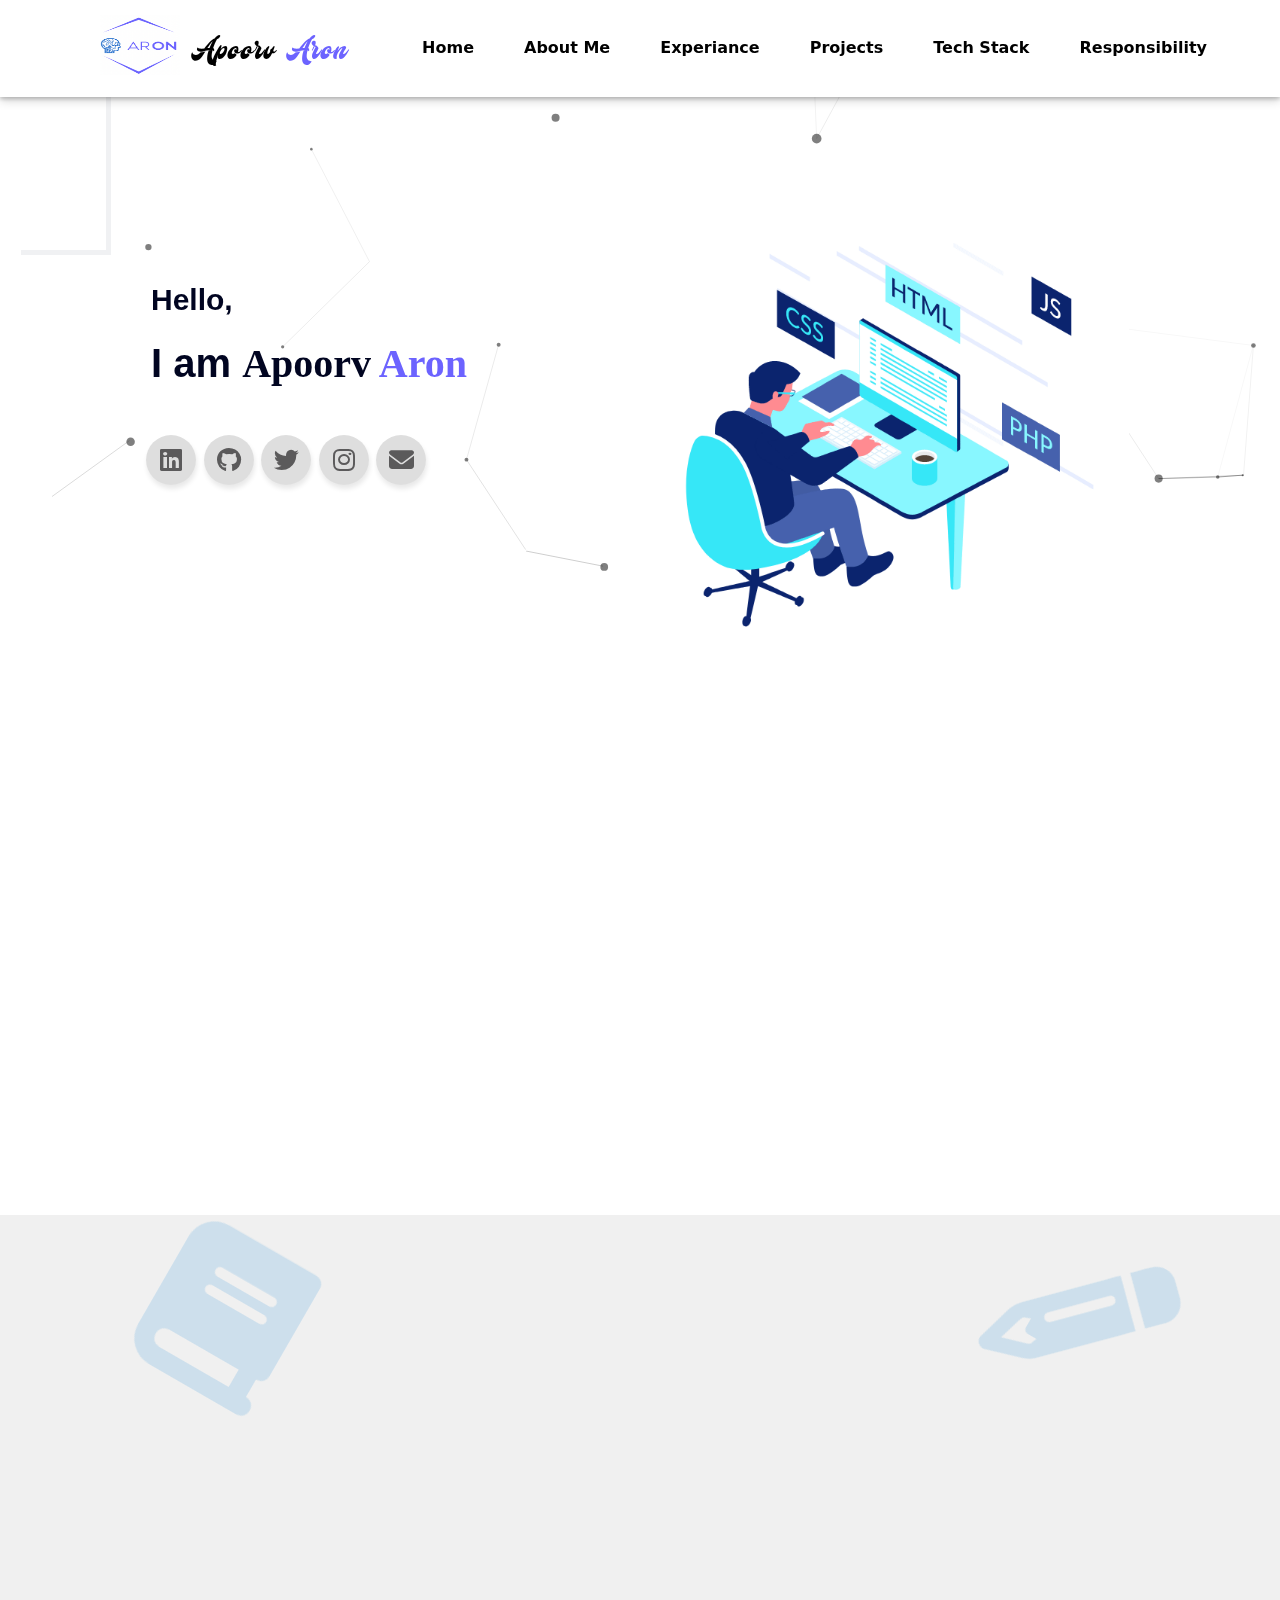
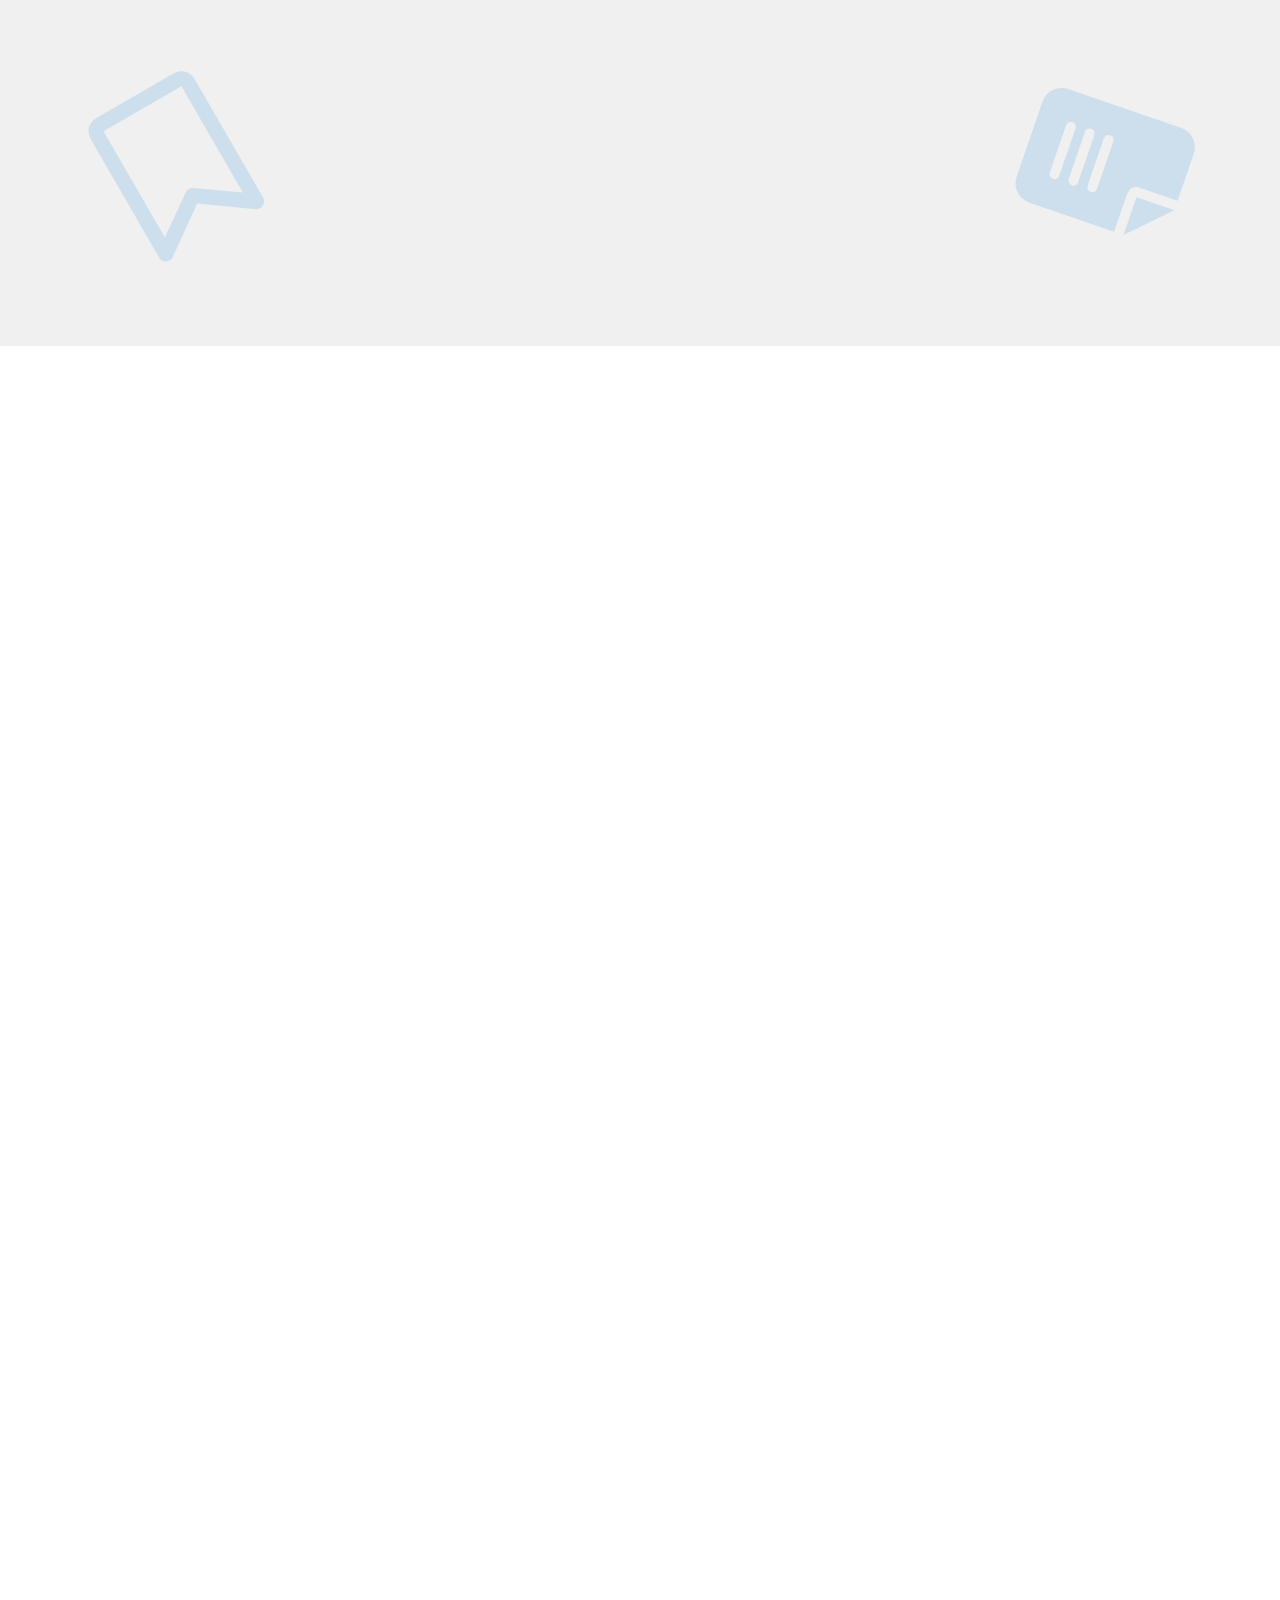
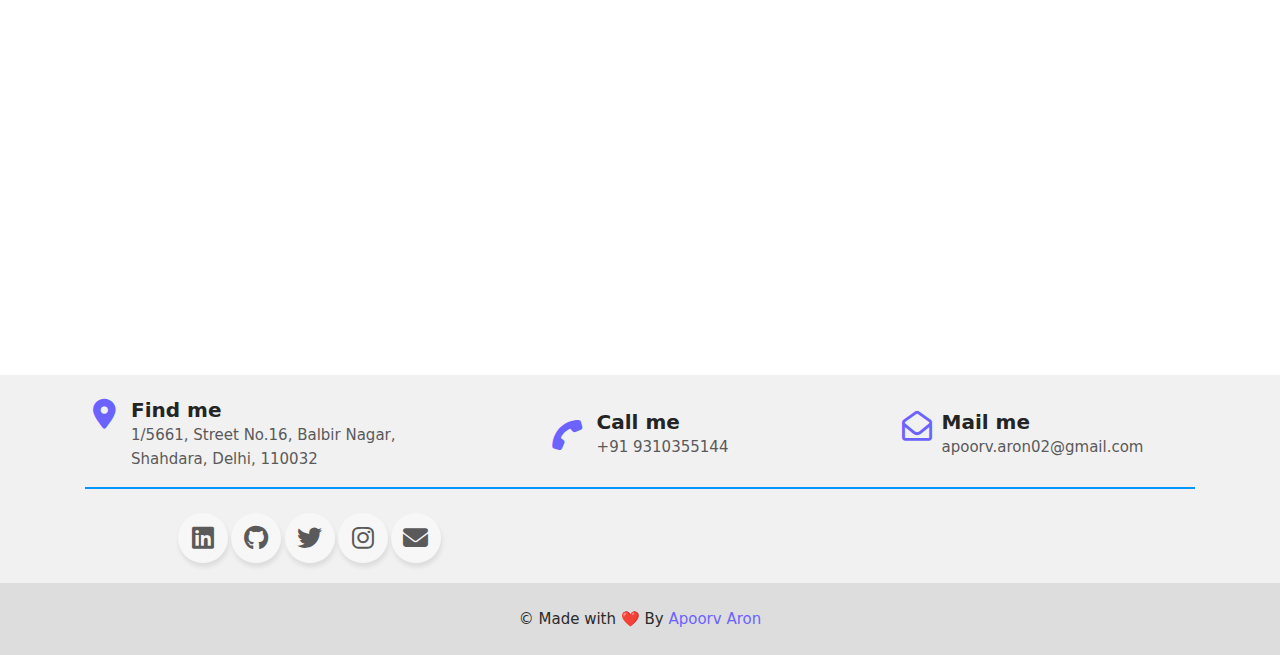
==== me.html @ 5bc320bf "splash screen half done" ====
<!-- //comment -->
<!DOCTYPE html>
<html lang="en">
  <head>
    <meta charset="utf-8" />

    <link
      rel="icon"
      href="./assets/images/icon--logo.png"
      type="image/x-icon"
    />
    <meta name="viewport" content="width=device-width, initial-scale=1" />
    <meta
      name="description"
      content=""
    />

    <!-- Google / Search Engine Tags -->
    <meta itemprop="name" content="" />
    <meta
      itemprop="description"
      content=""
    />
    <meta itemprop="image" content="./assets/images/nav--logo.png" />

    <!-- Facebook Meta Tags -->
    <meta
      property="og:site_name"
      content=""
    />
    <meta property="og:url" content="https://apoorvaron.me/" />
    <meta property="og:type" content="website" />
    <meta
      property="og:title"
      content=""
    />
    <meta
      property="og:description"
      content=""
    />
    <meta property="og:image" content="./assets/images/nav--logo.png" />

    <!-- Twitter Meta Tags -->
    <meta name="twitter:card" content="summary_large_image" />
    <meta
      name="twitter:title"
      content=""
    />
    <meta
      name="twitter:description"
      content=""
    />
    <meta name="twitter:image" content="./assets/images/nav--logo.png" />

    <!-- Bootstrap CDN -->
    <link
      href="https://maxcdn.bootstrapcdn.com/bootstrap/4.0.0/css/bootstrap.min.css"
      rel="stylesheet"
    />
    <link
      href="https://cdnjs.cloudflare.com/ajax/libs/font-awesome/6.1.1/css/all.min.css"
      rel="stylesheet"
    />
    <link href="https://fonts.gstatic.com" rel="preconnect" />

    <!-- CSS Files -->
    <!-- <link href="./assets/css/header.css" rel="stylesheet" /> -->
    <!-- <link href="./assets/css/footer.css" rel="stylesheet" /> -->

    <!-- Google fonts  -->
    <link
      href="https://fonts.googleapis.com/css2?family=Lato:wght@300&family=Poppins:wght@200&display=swap"
      rel="stylesheet"
    />

    <!-- FontAwesome CDN -->
    <script
      src="https://kit.fontawesome.com/d459eda8d9.js"
      crossorigin="anonymous"
    ></script>

    <!-- AJAX CDN -->
    <!-- <script src="https://ajax.googleapis.com/ajax/libs/jquery/3.5.1/jquery.min.js"></script> -->
    <title>Apoorv's Portfolio</title>
    <link
      rel="stylesheet"
      href="https://cdnjs.cloudflare.com/ajax/libs/Swiper/4.0.7/css/swiper.min.css"
    />
    <link
      href="https://cdn.jsdelivr.net/npm/bootstrap@5.1.1/dist/css/bootstrap.min.css"
      rel="stylesheet"
      integrity="sha384-F3w7mX95PdgyTmZZMECAngseQB83DfGTowi0iMjiWaeVhAn4FJkqJByhZMI3AhiU"
      crossorigin="anonymous"
    />
    <link rel="stylesheet" href="./assets/css/newStyle.css" />
    <link rel="stylesheet" href="./assets/css/header.css" />
    <link rel="stylesheet" href="./assets/css/footer.css" />
    <link rel="stylesheet" href="./assets/css/homeTeam.css" />
  </head>

  <body>
    <!-- nav bar -->
    <nav class="navbar navbar-expand-custom navbar-mainbg">
      <div class="d-flex main-logo">
        <a href="./"
          ><img
            class="acm-logo-navbar outstanding-logo"
            src="./assets/images/nav--logo.png"
            height="60px"
            alt="acm-logo"
        /></a>
        <div class="text-and-logo">
          <a
            style="
              font-family: mustardo;
              font-size: 26px;

              color: #000;
              padding: 0;
              margin-bottom: -11px;
              margin-top: 10%;
              font-weight: 300;
              letter-spacing: 1px;
            "
            class="navbar-brand mx-auto text-center"
            href="./"
            >Apoorv &nbsp;<span class="text-sp"> Aron</span></a
          >
          <a href="./"><img class="outstanding-logo" src="" alt="" /></a>
        </div>
      </div>
      <button
        class="navbar-toggler"
        type="button"
        aria-controls="navbarSupportedContent"
        aria-expanded="false"
        aria-label="Toggle navigation"
        style="margin-right: 2rem"
      >
        <i class="fas fa-bars text-black"></i>
      </button>
      <div
        class="collapse navbar-collapse justify-content-center"
        id="navbarSupportedContent"
      >
        <ul class="navbar-nav ml-auto mr-5">
          <li class="nav-item">
            <a class="nav_link active-navbar" id="home" href="./">Home</a>
          </li>
          <li class="nav-item">
            <a class="nav-link" id="blogs" href="#about-me">About Me</a>
          </li>
          <li class="nav-item">
            <a class="nav-link" id="events" href="#experiance">Experiance</a>
          </li>
          <li class="nav-item">
            <a class="nav-link" id="clubs" href="#projects">Projects</a>
          </li>
          <li class="nav-item">
            <a class="nav-link" href="#techStack">Tech Stack</a>
          </li>
          <li class="nav-item">
            <a class="nav-link" href="#responsibility">Responsibility</a>
          </li>
        </ul>
      </div>
    </nav>
    <!-- nav-bar end -->
    <!-- hero Section -->
    <!-- <section class="hero-slider hero-style">
      <div class="swiper-container" id="myCarousel">
        <div class="swiper-wrapper">
          <div class="swiper-slide">
            <div
              class="slide-inner slide-bg-image"
              data-swiper-parallax="0"
              data-background-small="./assets/images/carousel-img-1-mobile.JPG"
              data-background="./assets/images/carousel-img-1.jpeg"
            ></div>
          </div>
          <div class="swiper-slide">
            <div
              class="slide-inner slide-bg-image"
              data-swiper-parallax="0"
              data-background-small="./assets/images/carousel-img-2-mobile.JPG"
              data-background="./assets/images/carousel-img-2.jpeg"
            ></div>
          </div>

          <div class="swiper-button-next"></div>
          <div class="swiper-button-prev"></div>
        </div>
        <div id="typewriter">
          <span
            class="typewriter-box"
            data-wait="200"
            data-content='["GGSIP University USS ACM Student Chapter"]'
          >
          </span>
        </div>

        <div class="swiper-button-next"></div>
        <div class="swiper-button-prev"></div>
      </div>
    </section> -->
    <!-- end of hero slider -->

    <!-- <div class="app-fixed__line app-fixed__line--top"></div> -->
    <!-- Frame-1 -->
    <div id="particles-js" style="position: absolute; width: 100%"></div>
    <section
      class="frame-wrapper frame-wrapper--top ptb-100 ptb-100--top padding--top"
    >
      <div class="two-column-grid__fluid two-column-grid__fluid--top">
        <div class="grid-item grid-item--top">
          <div
            class="normal-grid__column normal-grid__column--top mb-25 mb-25--top"
          >
            <h2 class="fade-up fade-up--top height--2--top">Hello,</h2>
            <!-- <div
              class="line-helper line-helper--top fade-up fade-up--top"
            ></div> -->
          </div>
          <div class="mb-25 mb-25--top">
            <h1 class="fade-up fade-up--top height--1--top">
              <span>I am</span>
              <span style="font-family: mustard">
                Apoorv <span style="color: #6c63ff"> Aron</span></span
              >
            </h1>
          </div>
          <div class="mb-25 mb-25--top">
            <h4 class="fade-up fade-up--top">
              <span
                class="typing-text"
                style="color: #6c63ff; font-weight: bold"
              ></span>
            </h4>

            <!-- social buttons -->
            <!-- <div class="container"> -->

            <div class="footer-content pt-4 pb-2">
              <div class="col-xl-4 col-lg-4 col-md-6 mb-50">
                <div class="social-menu">
                  <ul class="ul--top--social">
                    <li class="li--top--social">
                      <a
                        class="linkedin-footer color--social--top"
                        href="https://linkedin.com/in/apoorv-aron-742882212"
                        target="_blank"
                        ><i class="fab fa-linkedin"></i
                      ></a>
                    </li>
                    <li class="li--top--social">
                      <a
                        class="github-footer color--social--top"
                        href="https://github.com/apoorvaron"
                        target="_blank"
                        ><i class="fab fa-github"></i
                      ></a>
                    </li>
                    <li class="li--top--social">
                      <a
                        class="twitter-footer color--social--top"
                        href="https://twitter.com/AronApoorv"
                        target="_blank"
                        ><i class="fab fa-twitter"></i
                      ></a>
                    </li>
                    <li class="li--top--social">
                      <a
                        class="instagram-footer color--social--top"
                        href="https://www.instagram.com/apoorv_aron/"
                        target="_blank"
                        ><i class="fab fa-instagram"></i
                      ></a>
                    </li>
                    <li class="li--top--social">
                      <a
                        class="mail-footer color--social--top"
                        href="mailto:apoorv.aron02@gmail.com"
                        ><i class="fas fa-envelope"></i
                      ></a>
                    </li>
                  </ul>
                </div>
              </div>
            </div>

            <!-- </div> -->
            <!--  end social buttons -->

            <!-- <p>i am into <span class="typing-text"></span></p> -->
          </div>
          <div class="fade-up fade-up--top">
            <!-- <button class="primary-btn primary-btn--top mr-15 mr-15--top">
              Resume <i class="fa fa-download" aria-hidden="true"></i>
            </button>
            <button class="secondary-btn secondary-btn--top">Secondary</button> -->
            <!-- <center> -->

            <!-- </center> -->
          </div>
          <div
            class="highlighter-container highlighter-container--top fade-up fade-up--top"
          >
            <!-- <h1 class="highlighter">developer</h1> -->
            <div class="box-highlighter box-highlighter--top"></div>
          </div>
        </div>

        <div
          class="grid-item grid-item--top image-container image-container--top fade-up fade-up--top"
        >
          <img
            class="header-image header-image--top"
            src="./assets/images/gifs/gif--top.gif"
            alt="image"
          />
        </div>
      </div>
    </section>

    <!-- begin of about section -->
    <div class="tag d-sm-flex about-us" id="about-me">
      <div class="col-sm-5 align-self-center p-md-5 p-sm-3">
        <div class="image text-center w-75 mx-auto">
          <img
            src="./assets/images/pic.jpg"
            alt=""
            class="w-100"
            style="border-radius: 10px"
          />
        </div>
      </div>
      <div class="col-sm-6 col-9 mx-auto mt-3 pe-sm-5 align-self-center">
        <div class="text">
          <h2 class="mb-4 display-4 fw-bolder text-center text-md-start">
            About <span class="text-head">Me</span>
          </h2>
          <p class="text-secondary about-text">
            This is Apoorv Aron. I am Student at USICT, GGSIPU. I am a Full
            Stack Web Developer at USS ACM,GGSIPU. I Have 14+ months of
            experience as Full Stack Developer. Also, Mentoring 8+ students And
            I have done many projects in this domain Like
            <span style="color: #6c63ff">
              Google forms clone, Link shortener</span
            >
            and also currently working on Certificate generation and Hosted all
            my sites. I m a Postman Student Expert, which is a badge provided by
            Postman.
          </p>
          <div class="py-3 mt-2 d-lg-flex justify-content-sm-center">
            <div class="col mb-2">
              <a
                href="http://shrty.rf.gd/Apoorv_Resume"
                download=""
                target="_blank"
                class="about-button"
                >Resume <i class="fa fa-download" aria-hidden="true"></i
              ></a>
            </div>
            <!-- <div class="col mb-2 center-downloadResume">
              <a href="./about.php" class="about-button button--top"></a>
            </div> -->
            <!-- <div class="col">
              <div class="drop-down about-button">
                <p>ACM Newsletter</p>
                <i class="fas fa-chevron-down arrow"></i>
              </div>
              <div class="dropdown">
                <a href="./assets/newsletter3.pdf" target="_blank" id="adobeXd"
                  >2022
                  <span></span>
                </a>
                <a href="./assets/newsletter2.pdf" target="_blank" id="adobeXd"
                  >2021
                  <span></span>
                </a>
                <a href="./assets/newsletter.pdf" target="_blank" id="sketch"
                  >2020
                  <span></span>
                </a>
              </div>
            </div> -->
          </div>
        </div>
      </div>
    </div>

    <!-- end of about section -->
    <!--***********************blog section***************************************** -->
    <section class="blogs" id="projects">
      <div class="blogs-sticker-holder">
        <span class="fas fa-book sticker"></span>
        <span class="fas fa-pencil-alt sticker"></span>
        <span class="fas fa-file-alt sticker"></span>
        <span class="far fa-bookmark sticker"></span>
      </div>
      <div class="tag">
        <div class="bloghead">
          <h2 class="my-4 display-4 fw-bolder text-center">
            Recent<span class="text-head"> Projects</span>
          </h2>
        </div>
        <div class="b-container" id="threeBlogsRow">
          <div class="b-card-container">
            <div class="b-card">
              <div class="b-infos">
                <p class="b-text text-center" style="font-weight: bold; font-size: large;">Google Forms Clone</p>
                <p class="b-text text-center">
                  <ul>
                    <li>Works same as Google forms and stores user’s data in separate Database.</li>
                    <li>Tech Stack used - HTML, CSS, JavaScript, PHP, MySQL, Bootstrap.
                    </li>
                  </ul>
                </p>
                <span
                  class="b-text"
                  style="
                    display: flex;
                    align-items: center;
                    justify-content: center;
                  "
                  ><a
                    href="http://gforms.epizy.com/"
                    class="b-button"
                    target="_blank"
                    style="
                      text-decoration: none;
                      cursor: pointer;
                      font-size: 14px;
                      padding: 12px;
                      margin-top: 5px;
                    "
                    >Live Website <i class="fas fa-long-arrow-alt-right"></i></a
                ></span>
              </div>
              <img
                src="./assets/images/gform--project.png"
                class="blog-img"
                style="object-fit: cover"
              />
            </div>
          </div>
          <br><br><br><br><br>
          <div class="b-card-container">
            <div class="b-card">
              <div class="b-infos">
                <p class="b-text text-center" style="font-weight: bold; font-size: large;">Link Shortener - Shorty</p>
                <p class="b-text text-center">
                  <ul>
                    <li>Shortens link and customize it according to user’s need.</li>
                    <li>Tech Stack used - HTML, CSS, JavaScript, PHP, MySQL, Bootstrap.</li>
                  </ul>
                </p>
                <span
                  class="b-text"
                  style="
                    display: flex;
                    align-items: center;
                    justify-content: center;
                  "
                  ><a
                    href="http://shrty.rf.gd/"
                    class="b-button"
                    target="_blank"
                    style="
                      text-decoration: none;
                      cursor: pointer;
                      font-size: 14px;
                      padding: 12px;
                      margin-top: 5px;
                    "
                    >Live Website <i class="fas fa-long-arrow-alt-right"></i></a
                ></span>
              </div>
              <img
                src="./assets/images/shrty--project.png"
                class="blog-img"
                style="object-fit: cover"
              />
            </div>
          </div>     
          <br><br><br><br><br>    
          <div class="b-card-container">
            <div class="b-card">
              <div class="b-infos">
                <p class="b-text text-center" style="font-weight: bold; font-size: large;">To Do List</p>
                <p class="b-text text-center">
                  <ul>
                    <li>Website to maintain your events to be done according to our needs.</li>
                    <li>Tech Stack used - HTML, CSS, JavaScript, ReactJS, NodeJS, Bootstrap.</li>
                  </ul>
                </p>
                <span
                  class="b-text"
                  style="
                    display: flex;
                    align-items: center;
                    justify-content: center;
                  "
                  ><a
                    href="https://github.com/apoorvaron/To-Do-List"
                    class="b-button"
                    target="_blank"
                    style="
                      text-decoration: none;
                      cursor: pointer;
                      font-size: 14px;
                      padding: 12px;
                      margin-top: 5px;
                    "
                    >Github Link<i class="fas fa-long-arrow-alt-right"></i></a
                ></span>
              </div>
              <img
                src="./assets/images/todolist--project.png"
                class="blog-img"
                style="object-fit: cover"
              />
            </div>
          </div>


        </div>

<br><br><br><br>
        <div class="py-3 mt-2 d-sm-flex justify-content-sm-center">
          <div class="col-lg-3 col-md-6 col-9 mb-2 mx-auto">
            <a
              target="_blank"
              href="https://github.com/apoorvaron?tab=repositories"
              class="about-button blog-mobile-btn"
              >Repositories</a
            >
          </div>
        </div>
      </div>
    </section>

    <!-- ******************************blog section end***************************************** -->
    <!-- *******************************************our team************* -->
    <section class="tag container-fluid" id="techStack">
      <div class="">
        <h2 class="my-4 display-4 fw-bolder text-center">
          Tech<span class="text-head"> Stack</span>
        </h2>
      </div>
      <div class="row justify-content-center">
        <div class="profile-card col-md-4 col-sm-6">
          <div class="img">
            <img
            style="background-color: white;"
              src="./assets/images/techStack/html.png"
            />
          </div>
          <div class="caption">
            <h3></h3>
            <p class="tech-stack-para">HTML 5</p>
          </div>
        </div>
        <!-- <div class="gap"></div> -->
        <div class="profile-card col-md-4 col-sm-6">
          <div class="img">
            <img
              src="./assets/images/techStack/css.png"
            />
          </div>
          <div class="caption">
            <h3></h3>
            <p class="tech-stack-para">CSS</p>
          </div>
        </div>
        <div class="profile-card col-md-4 col-sm-6">
          <div class="img">
            <img
              src="./assets/images/techStack/js.png"
            />
          </div>
          <div class="caption">
            <h3></h3>
            <p class="tech-stack-para">JavaScript</p>
          </div>
        </div>
        <div class="profile-card col-md-4 col-sm-6">
          <div class="img">
            <img
              src="./assets/images/techStack/bootstrap.png"
            />
          </div>
          <div class="caption">
            <h3></h3>
            <p class="tech-stack-para">Bootstrap</p>
          </div>
        </div>
        <div class="profile-card col-md-4 col-sm-6">
          <div class="img">
            <img
            style="background-color: white;"
              src="./assets/images/techStack/react.png"
            />
          </div>
          <div class="caption">
            <h3></h3>
            <p class="tech-stack-para">React.js</p>
          </div>
        </div>
        <div class="profile-card col-md-4 col-sm-6">
          <div class="img">
            <img
            style="background-color: white;"
              src="./assets/images/techStack/node-js.png"
            />
          </div>
          <div class="caption">
            <h3></h3>
            <p class="tech-stack-para">Node.js</p>
          </div>
        </div>
      </div>

      <div class="row justify-content-center">
        <div class="profile-card col-md-4 col-sm-6">
          <div class="img">
            <img
            style="background-color: white;"
              src="./assets/images/techStack/php.png"
            />
          </div>
          <div class="caption">
            <h3></h3>
            <p class="tech-stack-para">PHP</p>
          </div>
        </div>
        <div class="profile-card col-md-4 col-sm-6">
          <div class="img">
            <img
              src="./assets/images/techStack/mysql.png"
            />
          </div>
          <div class="caption">
            <h3></h3>
            <p class="tech-stack-para">MySQL</p>
      
          </div>
        </div>

        <div class="profile-card col-md-4 col-sm-6">
          <div class="img">
            <img
            style="background-color: white;"
              src="./assets/images/techStack/jquery.png"
            />
          </div>
          <div class="caption">
            <h3></h3>
            <p class="tech-stack-para">jQuery</p>
         
          </div>
          
        </div>



        <div class="profile-card col-md-4 col-sm-6">
          <div class="img">
            <img
            style="background-color: white;"
              src="./assets/images/techStack/c.png"
            />
          </div>
          <div class="caption">
            <h3></h3>
            <p class="tech-stack-para">C Language</p>
  
          </div>
        </div>

        <div class="profile-card col-md-4 col-sm-6">
          <div class="img">
            <img
            style="background-color: white;"
              src="./assets/images/techStack/c++.png"
            />
          </div>
          <div class="caption">
            <h3></h3>
            <p class="tech-stack-para">C++ Language</p>
       
          </div>
        </div>

        <div class="profile-card col-md-4 col-sm-6">
          <div class="img">
            <img
            style="background-color: white;"
              src="./assets/images/techStack/dsa.png"
            />
          </div>
          <div class="caption">
            <h3></h3>
            <p class="tech-stack-para">Data structures</p>
            <div class="social-links">

            </div>
          </div>
        </div>
      </div>
      

      <!-- <div class="py-3 mt-2 d-flex justify-content-sm-center">
        <div class="col-lg-2 col-md-4 col mb-2 mt-4 mt-lg-0">
          <a
            id="meet-the-team-btn"
            href="./team.php"
            class="about-button team-mobile-btn"
            >Meet the Team</a
          >
        </div>
      </div> -->

      <!-- </div> -->
    </section>
    <!-- *****************************our team end************************************************** -->
    <!-- begin of pikachu section -->
    <div class="tag" id="responsibility">
      <h2 class="mb-2 display-4 mobile-head fw-bolder text-center responsibility--heading" >
     <span style="color:#6c63ff ;">Respons</span>ibility 
      </h2>

      <div class="container container--pika">
        <div class="card card--pika">
          <div class="image image--pika" style="    border-radius: 25px; " >
            <img style="background-color: white; " class="img--pika" href = "#" src ="./assets/images/acm-logo.svg">
          </div>
          <div class="content content--pika">
            <h3 style="color:#6c63ff ;padding-top: 3%;">Web Development Mentor
            </h3>
            <p>
              <ul>

                <li style="list-style: none;">&nbsp;&nbsp;&nbsp;&nbsp;&nbsp;<i class="fa fa-map-marker" aria-hidden="true"></i> &nbsp; GGSIPU USS ACM &nbsp;&nbsp;&nbsp;&nbsp;&nbsp;&nbsp; <i class="fa fa-calendar" aria-hidden="true"> &nbsp;</i>Oct 2021 – Ongoing
                </li>
<br>

                <li>Mentoring the team of 20+ aspiring students for the website.</li>
                <li style="text-align: left;">The website handles 500+ monthly visitors.</li>
              </ul>
            </p>
          </div>
        </div>
        <!-- <div class="card card--pika">
          <div class="image image--pika">
            <img class="img--pika" href = "#" src =
            https://i.pinimg.com/originals/a4/7b/a5/a47ba59b4a353e0928ef0551ca44f980.jpg>
          </div>
          <div class="content content--pika">
            <h3>This is content</h3>
            <p>
              DIn publishing and graphic design, Lorem ipsum is a placeholder
              text commonly used to demonstrate the visual form of a document or
              a typeface without relying content.
            </p>
          </div>
        </div> -->
      </div>
    </div>
    <br /><br /><br />
    <!-- end of pikachu section -->

    <!-- announcement section begins-->

    <section class="announcement tag">
      <h2 class="mb-2 display-4 mobile-head fw-bolder text-center" >
        <span style="color:#6c63ff">Achieve</span>ments
      </h2>
      <div class="container-fluid text announcement-carousel overflow-hidden">
        <div class="swiper mySwiper">
          <div class="swiper-wrapper">
            <div class="swiper-slide">
              <div class="det">
                <div class="heading">
                  <h1>#Postman Student Expert</h1>
                </div>
                <div class="row det-row">
                  <div class="col-md-5 list">
                    <img
                      class="imag imag_trell"
                      src="./assets/images/achievement-section/postman.png"
                      alt=""
                    />
                  </div>

                  <div class="col-md-7 divide">
                    <div class="detai">
                      <p>
                        Built and successfully sent requests in Postman using a variety of methods including GET, POST, PUT, and DELETE and tested various API's.
                        <br />
                      </p>
                      <p>You can view my Certificate here</p>
                      <div class="announcement-button-group">
                        <a target="_blank" href="https://badgr.com/public/assertions/mhjaJ2EgR7C83kxkXBT_RQ?identity__email=apoorv.aron02%40gmail.com" class="about-button">
                          Certificate
                        </a>

                        <!-- <a target="_blank" href="" class="about-button">
                          btn2
                        </a> -->
                      </div>
                    </div>
                  </div>
                </div>
              </div>
            </div>
            <div class="swiper-slide">
              <div class="det">
                <div class="heading">
                  <h1>#Flipkart Grid</h1>
                </div>
                <div class="row det-row">
                  <div class="col-md-5 list">
                    <img
                      class="imag imag_trell"
                      src="./assets/images/achievement-section/flipkart-grid-certificate.jpeg"
                      alt=""
                    />
                  </div>

                  <div class="col-md-7 divide">
                    <div class="detai">
                      <p>
                        Participated in Flipkart GRiD 4.0 in 2022 in the Level
                        1 E-Commerce & Tech Quiz of Flipkart GRiD 4.0 -
                        Software Development Challenge organised by Flipkart
                        <br />
                      </p>
                      <p>You can view my Certificate here</p>

                      <div class="announcement-button-group">
                        <a target="_blank" href="https://unstop.com/certificate-preview/2000e007-4ee3-4416-b4d8-4cf6e292b29e" class="about-button">
                          Certificate
                        </a>

                        <!-- <a target="_blank" href="" class="about-button">
                          btn2
                        </a> -->
                      </div>
                    </div>
                  </div>
                </div>
              </div>
            </div>
            <div class="swiper-slide">
              <div class="det">
                <div class="heading">
                  <h1>#Google Hashcode</h1>
                </div>
                <div class="row det-row">
                  <div class="col-md-5 list">
                    <img
                      class="imag imag_trell"
                      src="./assets/images/achievement-section/hashcode-certi.png"
                      alt=""
                    />
                  </div>

                  <div class="col-md-7 divide">
                    <div class="detai">
                      <p>
                      Participated in Hashcode 2022 conducted by Google and achieved a score of 1847 points.
                        <br />
                      </p>
                      <p>You can view my Certificate here</p>
                      <div class="announcement-button-group">
                        <a target="_blank" href="https://codingcompetitions.withgoogle.com/hashcode/certificate/summary/00000000008cb4d4" class="about-button">
                          Certificate
                        </a>

                        <!-- <a target="_blank" href="" class="about-button">
                          btn2
                        </a> -->
                      </div>
                    </div>
                  </div>
                </div>
              </div>
            </div>
            <div class="swiper-slide">
              <div class="det">
                <div class="heading">
                  <h1>#Google Kickstart</h1>
                </div>
                <div class="row det-row">
                  <div class="col-md-5 list">
                    <img
                      class="imag imag_trell"
                      src="./assets/images/achievement-section/kickstart-certi.png"
                      alt=""
                    />
                  </div>

                  <div class="col-md-7 divide">
                    <div class="detai">
                      <p>
                        Participated in both Kickstart Round A & D in 2022 conducted by Google.
                        <br />
                      </p>
                      <p>You can view my Certificate here</p>
                      <div class="announcement-button-group">
                        <a target="_blank" href="https://codingcompetitions.withgoogle.com/kickstart/certificate/summary/00000000008caba4" class="about-button">
                          Certificate
                        </a>

                        <!-- <a target="_blank" href="" class="about-button">
                          btn2
                        </a> -->
                      </div>
                    </div>
                  </div>
                </div>
              </div>
            </div>
            <div class="swiper-slide">
              <div class="det">
                <div class="heading">
                  <h1>#CodeKaze </h1>
                </div>
                <div class="row det-row">
                  <div class="col-md-5 list">
                    <img
                      class="imag imag_trell"
                      src="./assets/images/achievement-section/codekaze.png"
                      alt=""
                    />
                  </div>

                  <div class="col-md-7 divide">
                    <div class="detai">
                      <p>
                        Participated in Code Kaze 2021 conducted by Coding Ninjas and secured 1876th rank.
                        <br />
                      </p>
                      <p>You can view my Certificate here</p>
                      <div class="announcement-button-group">
                        <a target="_blank" href="https://ninjasfiles.s3.amazonaws.com/certificate_of_event_codekaze_november_21_3196398532464300966_2165522.pdf?utm_source=sendinblue&utm_campaign=Coding%20event%20certificate%20template%20new&utm_medium=email" class="about-button">
                          Certificate
                        </a>

                        <!-- <a target="_blank" href="" class="about-button">
                          btn2
                        </a> -->
                      </div>
                    </div>
                  </div>
                </div>
              </div>
            </div>
            <div class="swiper-slide">
              <div class="det">
                <div class="heading">
                  <h1>#Hacktoberfest </h1>
                </div>
                <div class="row det-row">
                  <div class="col-md-5 list">
                    <img
                      class="imag imag_trell"
                      src="./assets/images/achievement-section/hack-pic.png"
                      alt=""
                    />
                  </div>

                  <div class="col-md-7 divide">
                    <div class="detai">
                      <p>
                        Participated in Hacktoberfest 2021 and my 4 Pull requests were merged in Open Source.
                        <br />
                      </p>
                      <p>You can check my Github profile</p>
                      <div class="announcement-button-group">
                        <a target="_blank" href="https://github.com/apoorvaron" class="about-button">
                          Github
                        </a>

                        <!-- <a target="_blank" href="" class="about-button">
                          btn2
                        </a> -->
                      </div>
                    </div>
                  </div>
                </div>
              </div>
            </div>
          </div>
          <div class="events-swiper-button-prev"></div>
          <div class="events-swiper-button-next"></div>
        </div>
      </div>
    </section>

    <!-- announcement section ends-->
    <!-- 3d boxes begins-->
    <!-- <div class="container container--3d tag">
      <header class="main-header main-header--3d clearfix clearfix--3d">
        <img class="logo logo--3d" src="" />
        <h2 class="my-4 display-4 fw-bolder text-center">
          Office<span class="text-head"> Bearers</span>
        </h2>
      </header>

      <div class="content content--3d clearfix clearfix--3d">
        <div class="cube-container cube-container--3d">
          <div class="photo-cube photo-cube--3d">
            <img
              class="front front--3d"
              src="https://image.shutterstock.com/image-vector/microblog-platform-abstract-concept-vector-600w-1852998859.jpg"
              alt=""
            />
            <div class="back back--3d photo-desc photo-desc--3d">
              <h3 class="h3--3d">Earth from Space</h3>
              <p class="para--3d">
                Aenean lacinia bibendum nulla sed consectetur. Fusce dapibus,
                tellus ac cursus commodo.
              </p>
              <a href="#" class="button anchor--3d">download</a>
            </div>
            <img
              class="left left--3d"
              src="https://image.shutterstock.com/image-vector/microblog-platform-abstract-concept-vector-600w-1852998859.jpg"
              alt=""
            />
            <img
              class="right right--3d"
              src="https://image.shutterstock.com/image-vector/microblog-platform-abstract-concept-vector-600w-1852998859.jpg"
              alt=""
            />
          </div>
        </div>

        <div class="cube-container cube-container--3d">
          <div class="photo-cube photo-cube--3d">
            <img
              class="front front--3d"
              src="https://image.shutterstock.com/image-vector/microblog-platform-abstract-concept-vector-600w-1852998859.jpg"
              alt=""
            />
            <div class="back back--3d photo-desc photo-desc--3d">
              <h3 class="h3--3d">Earth from Space</h3>
              <p class="para--3d">
                Aenean lacinia bibendum nulla sed consectetur. Fusce dapibus,
                tellus ac cursus commodo.
              </p>
              <a href="#" class="button anchor--3d">download</a>
            </div>
            <img
              class="left left--3d"
              src="https://image.shutterstock.com/image-vector/microblog-platform-abstract-concept-vector-600w-1852998859.jpg"
              alt=""
            />
            <img
              class="right right--3d"
              src="https://image.shutterstock.com/image-vector/microblog-platform-abstract-concept-vector-600w-1852998859.jpg"
              alt=""
            />
          </div>
        </div>

        <div class="cube-container cube-container--3d">
          <div class="photo-cube photo-cube--3d">
            <img
              class="front front--3d"
              src="https://image.shutterstock.com/image-vector/microblog-platform-abstract-concept-vector-600w-1852998859.jpg"
              alt=""
            />
            <div class="back back--3d photo-desc photo-desc--3d">
              <h3 class="h3--3d">Earth from Space</h3>
              <p class="para--3d">
                Aenean lacinia bibendum nulla sed consectetur. Fusce dapibus,
                tellus ac cursus commodo.
              </p>
              <a href="#" class="button anchor--3d">download</a>
            </div>
            <img
              class="left left--3d"
              src="https://image.shutterstock.com/image-vector/microblog-platform-abstract-concept-vector-600w-1852998859.jpg"
              alt=""
            />
            <img
              class="right right--3d"
              src="https://image.shutterstock.com/image-vector/microblog-platform-abstract-concept-vector-600w-1852998859.jpg"
              alt=""
            />
          </div>
        </div>
      </div>
    </div> -->
    <!-- 3d boxes ends-->

    <!--   ******************************  Gallary begins ****************************************-->
    <!-- <br /><br />
    <h2 class="mb-2 display-4 mobile-head fw-bolder text-center">Gallary</h2>
    <br />
    <br />
    <div class="main--gallary--codepen tag">
      <div class="wrapper wrapper--gallary--codepen">
        <img
          class="img-gallary-codepen"
          src="https://source.unsplash.com/random/600x600?water"
          alt=""
        />

        <img
          class="img-gallary-codepen"
          src="https://source.unsplash.com/random/600x600?summer"
          alt=""
        />
        <img
          class="img-gallary-codepen"
          src="https://source.unsplash.com/random/600x600?plants"
          alt=""
        />
        <img
          class="img-gallary-codepen"
          src="https://source.unsplash.com/random/600x600?snow"
          alt=""
        />
        <img
          class="img-gallary-codepen"
          src="https://source.unsplash.com/random/600x600?roses"
          alt=""
        />
        <img
          class="img-gallary-codepen"
          src="https://source.unsplash.com/random/600x600?sky"
          alt=""
        />
        <img
          class="img-gallary-codepen"
          src="https://source.unsplash.com/random/600x600?nature"
          alt=""
        />
        <img
          class="img-gallary-codepen"
          src="https://source.unsplash.com/random/600x600?blossom"
          alt=""
        />
        <img
          class="img-gallary-codepen"
          src="https://source.unsplash.com/random/600x600?ice"
          alt=""
        />
        <img
          class="img-gallary-codepen"
          src="https://source.unsplash.com/random/600x600?spring"
          alt=""
        />
      </div>
    </div>
    <br /><br /> -->
    <!--   ******************************  Gallary ends ****************************************-->

    <!-- socail bar******************************* -->
    <div class="social-btns tag">
      <div class="try1">
        <a
          class="btn facebook"
          href="https://www.codechef.com/users/apoorv_aron02"
          target="_blank"
          >
          <img class="fa" style="max-width: 100%;" src="./assets/images/coding-profiles/codechef.png" alt="">
        </a>
        <div class="write" id="wrete">
          <h1 class="sob-heading"><span class="count--run">1635</span></h1>
          <p class="gratext">Max Codechef Rating</p>
        </div>
      </div>
      <div class="try1">
        <a
          class="btn hackerrank"
          href="https://www.hackerrank.com/apoorv_aron02"
          target="_blank"
          >
          <img class="fa" style="max-width: 100%;" src="./assets/images/coding-profiles/hackerrank.webp" alt="">
        </a>
        <div class="write" id="wrete">
          <h1 class="sob-heading"> <span class="count--run">5</span>  Stars</h1>
          <p class="gratext">Hackerrank - C++ Problem </p>
        </div>
      </div>
      <div class="try1">
        <a
          class="btn hackerrank"
          href="https://www.hackerrank.com/certificates/bb9605359abf"
          target="_blank"
          >
          <img class="fa" style="max-width: 100%;" src="./assets/images/coding-profiles/hackerrank.webp" alt="">
        </a>
        <div class="write" id="wrete">
          <h1 class="sob-heading"><span class="count--run">5</span> Stars</h1>
          <p class="gratext">Hackerrank - Problem Solving</p>
        </div>
      </div>
     

      <div class="try1">
        <a
          class="btn codeforces"
          href="https://codeforces.com/profile/apoorvaron"
          target="_blank"
          >
          <img class="fa" style="max-width: 100%;" src="./assets/images/coding-profiles/codeforces.png" alt="">
        </a>
        <div class="write" id="wrete">
          <h1 class="sob-heading"><span class="count--run">933</span></h1>
          <p class="gratext">Codeforces Rating</p>
        </div>
      </div>
      <div class="try1">
        <a
          class="btn stopStalk"
          href="https://www.stopstalk.com/user/profile/apoorvaron"
          target="_blank"
          >
          <img class="fa" style="max-width: 100%;" src="./assets/images/coding-profiles/stopstalk.png" alt="">
        </a>
        <div class="write" id="wrete">
          <h1 class="sob-heading"><span class="count--run">3</span></h1>
          <p class="gratext">StopStalk account</p>
        </div>
      </div>

   
    </div>
    <!-- back to top and contact us-->

    <!-- back to top -->
    <div class="scrolltop">
      <div class="scroll icon">
        <i class="fa fa-rocket" aria-hidden="true"></i>
      </div>
    </div>
    <!-- contact us -->
    <!-- <div class="contact-bottom-btn">
      <a href="javascript:showcontact()">
        <div class="contact-icon">
          <i class="fas fa-comments" aria-hidden="true"></i>
        </div>
      </a>
    </div> -->
    <!--  footer -->
    <footer class="footer-section">
      <div class="container">
        <div class="footer-cta pt-4 pb-3">
          <div class="row justify-content-center align-items-center">
            <div class="col-xl-4 col-md-4 mb-30">
              <div class="single-cta justify-content-md-center">
                <a
                  href="https://maps.app.goo.gl/emdU22ZEN5Quq6r97"
                  target="_blank"
                  ><i
                    class="fas fa-map-marker-alt my-auto"
                    style="margin-left: 8px"
                  ></i
                ></a>
                <div class="cta-text">
                  <a
                    href="https://maps.app.goo.gl/emdU22ZEN5Quq6r97"
                    target="_blank"
                    ><h4>Find me</h4></a
                  >
                  <span
                    ><a
                      href="https://maps.app.goo.gl/emdU22ZEN5Quq6r97"
                      target="_blank"
                      >1/5661, Street No.16, Balbir Nagar, Shahdara, Delhi,
                      110032</a
                    ></span
                  >
                </div>
              </div>
            </div>
            <div class="col-xl-4 col-md-4 mb-30">
              <div class="single-cta justify-content-md-center">
                <i class="fas fa-phone ro-nine my-auto"></i>
                <div class="cta-text">
                  <a href="tel:9310355144"><h4>Call me</h4></a>
                  <span><a href="tel:9310355144">+91 9310355144</a></span>
                </div>
              </div>
            </div>
            <div class="col-xl-4 col-md-4 mb-30">
              <div class="single-cta justify-content-md-center">
                <a href="mailto:apoorv.aron02@gmail.com"
                  ><i
                    class="far fa-envelope-open my-auto"
                    style="margin-left: 5px"
                  ></i
                ></a>
                <div class="cta-text" style="padding-left: 10px">
                  <a href="mailto:apoorv.aron02@gmail.com"><h4>Mail me</h4></a>
                  <span
                    ><a href="mailto:apoorv.aron02@gmail.com"
                      >apoorv.aron02@gmail.com</a
                    ></span
                  >
                </div>
              </div>
            </div>
          </div>
        </div>
        <div class="footer-content pt-4 pb-2">
          <div class="row">
            <center>
              <div class="col-xl-4 col-lg-4 col-md-6 mb-50">
                <div class="footer-widget">
                  <div class="footer-widget-heading">
                    <div class="social-menu">
                      <ul class="">
                        <li class="li--top--social">
                          <a
                            class="linkedin-footer"
                            href="https://linkedin.com/in/apoorv-aron-742882212"
                            target="_blank"
                            ><i class="fab fa-linkedin"></i
                          ></a>
                        </li>
                        <li class="li--top--social">
                          <a
                            class="github-footer"
                            href="https://github.com/apoorvaron"
                            target="_blank"
                            ><i class="fab fa-github"></i
                          ></a>
                        </li>
                        <li class="li--top--social">
                          <a
                            class="twitter-footer"
                            href="https://twitter.com/AronApoorv"
                            target="_blank"
                            ><i class="fab fa-twitter"></i
                          ></a>
                        </li>
                        <li class="li--top--social">
                          <a
                            class="instagram-footer"
                            href="https://www.instagram.com/apoorv_aron/"
                            target="_blank"
                            ><i class="fab fa-instagram"></i
                          ></a>
                        </li>
                        <li class="li--top--social">
                          <a
                            class="mail-footer"
                            href="mailto:apoorv.aron02@gmail.com"
                            ><i class="fas fa-envelope"></i
                          ></a>
                        </li>
                      </ul>
                    </div>
                  </div>
                </div>
              </div>
            </center>
          </div>
        </div>
      </div>
      <div class="copyright-area">
        <div class="container">
          <div class="row">
            <div class="col text-center">
              <div class="copyright-text">
                <p style="text-align: center">
                  &copy; Made with ❤️ By
                  <a
                    style="color: #6c63ff"
                    href="https://linkedin.com/in/apoorv-aron-742882212"
                  >
                    Apoorv Aron
                  </a>
                </p>
              </div>
            </div>
          </div>
        </div>
      </div>
    </footer>

    <!--  footer ends -->

    <!-- Swiper JS -->
    <script src="./assets/js/animate.js"></script>
    <script
      src="https://cdnjs.cloudflare.com/ajax/libs/typed.js/2.0.5/typed.min.js"
      integrity="sha512-1KbKusm/hAtkX5FScVR5G36wodIMnVd/aP04af06iyQTkD17szAMGNmxfNH+tEuFp3Og/P5G32L1qEC47CZbUQ=="
      crossorigin="anonymous"
      referrerpolicy="no-referrer"
    ></script>
    <!-- particle.js links -->
    <script src="./assets/js/particles.min.js"></script>
    <script src="./assets/js/app.js"></script>

    <script src="./assets/js/top.js"></script>
    <script src="https://cdnjs.cloudflare.com/ajax/libs/gsap/1.18.0/TweenMax.min.js"></script>
    <script src="https://ajax.googleapis.com/ajax/libs/jquery/3.6.0/jquery.min.js"></script>
    <script src="https://unpkg.com/swiper/swiper-bundle.min.js"></script>
    <script src="./assets/js/home_new.js"></script>
  </body>
</html>
---- assets/css/header.css ----
.navbar {
  font-family: system-ui, "Segoe UI", sans-serif;
}
@media (min-width: 300px) and (max-width: 580px) {
  .acm-logo-navbar {
    margin-left: 10px;
  }
}

.main-logo {
  margin: 5px 0 5px 100px;
}

@media (min-width: 200px) and (max-width: 580px) {
  .acm-logo-navbar {
    margin-left: 10px;
  }

  .main-logo {
    margin: 5px 0 5px 10px;
  }
}

.text-and-logo {
  margin-left: 20px;
  display: flex;
  flex-direction: column;
}
.outstanding-logo {
  width: 80px;
  animation-name: scale-up-center;
  animation-duration: 1s;
  animation-timing-function: ease;
  animation-delay: 1s;
  animation-iteration-count: 1;
  animation-direction: normal;
  animation-fill-mode: none;
}
@keyframes scale-up-center {
  0% {
    -webkit-transform: scale(0.2);
    transform: scale(0.2);
  }
  100% {
    -webkit-transform: scale(1);
    transform: scale(1);
  }
}
.navbar-mainbg {
  background-color: #fff;
  padding: 10px 0px;
  position: fixed;
  z-index: 999;
  width: 100%;
  box-shadow: 0 2px 4px 0 rgb(0 0 0 / 20%), 0 3px 10px 0 rgb(0 0 0 / 19%);
}
#navbarSupportedContent {
  overflow: hidden;
  position: relative;
}
#navbarSupportedContent ul {
  padding: 0px;
  margin: 0px;
}
#navbarSupportedContent ul li a i {
  margin-right: 10px;
}
#navbarSupportedContent li {
  list-style-type: none;
  float: left;
}
#navbarSupportedContent ul li a {
  color: #000000;
  text-decoration: none;
  font-size: 16px;
  font-weight: 600;
  display: block;
  padding: 15px 25px;
  transition-duration: 0.6s;
  transition-timing-function: cubic-bezier(0.68, -0.55, 0.265, 1.55);
  position: relative;
}
#navbarSupportedContent > ul > li.active > a {
  color: rgb(0, 0, 0);
  background-color: transparent;
  transition: all 0.7s;
}
#navbarSupportedContent a:not(:only-child):after {
  content: "\f105";
  position: absolute;
  right: 20px;
  top: 10px;
  font-size: 14px;
  font-family: "Font Awesome 5 Free";
  display: inline-block;
  padding-right: 3px;
  vertical-align: middle;
  font-weight: 900;
  transition: 0.5s;
}
#navbarSupportedContent .active > a:not(:only-child):after {
  transform: rotate(90deg);
}
.hori-selector {
  display: inline-block;
  position: absolute;
  height: 100%;
  top: 0px;
  left: 0px;
  /* padding: 0; */
  transition-duration: 0.6s;
  transition-timing-function: cubic-bezier(0.68, -0.55, 0.265, 1.55);
  border-radius: 5px;
  /* margin-top: 10px; */
}
.hori-selector .right,
.hori-selector .left {
  position: absolute;
  width: 25px;
  height: 25px;
  background-color: #fff;
  bottom: 10px;
}
.hori-selector .right {
  right: -25px;
}
.hori-selector .left {
  left: -25px;
}
#navbarSupportedContent ul li a:hover {
  color: #6c63ff;
}

@media (min-width: 992px) {
  .navbar-expand-custom {
    -ms-flex-flow: row nowrap;
    flex-flow: row nowrap;
    -ms-flex-pack: start;
    justify-content: flex-start;
  }
  .navbar-expand-custom .navbar-nav {
    -ms-flex-direction: row;
    flex-direction: row;
  }
  .navbar-expand-custom .navbar-toggler {
    display: none;
  }
  .navbar-expand-custom .navbar-collapse {
    display: -ms-flexbox !important;
    display: flex !important;
    -ms-flex-preferred-size: auto;
    flex-basis: auto;
  }
}

@media (max-width: 991px) {
  #navbarSupportedContent ul li a {
    padding: 12px 30px;
  }
  .hori-selector {
    margin-top: 0px;
    margin-left: 10px;
    border-radius: 0;
    border-top-left-radius: 25px;
    border-bottom-left-radius: 25px;
  }
  .hori-selector .left,
  .hori-selector .right {
    right: 10px;
  }
  .hori-selector .left {
    top: -25px;
    left: auto;
  }
  .hori-selector .right {
    bottom: -25px;
  }
  .hori-selector .left:before {
    left: -25px;
    top: -25px;
  }
  .hori-selector .right:before {
    bottom: -25px;
    left: -25px;
  }
  .navbar-toggler {
    outline: none !important;
    border: none !important;
    box-shadow: none !important;
  }
  .navbar-toggler:focus {
    outline: none !important;
    border: none !important;
    box-shadow: none !important;
  }
}

@media (min-width: 400px) and (max-width: 580px) {
  .text-and-logo {
    margin-left: 50px;
  }
}
---- assets/css/footer.css ----
footer h4,
footer h3,
footer p,
footer span {
  font-family: system-ui, "Segoe UI", sans-serif;
}

ul {
  margin: 0px;
  padding: 0px;
}

.footer a,
.footer-section a {
  text-decoration: none;
}

.footer-section {
  background: #f1f1f1;
  position: relative;
}

.footer-cta {
  border-bottom: 2px solid #0397fe;
}

.single-cta {
  display: flex;
}

.single-cta i {
  color: #0b7cc2;
  font-size: 30px;
  margin-top: 8px;
}

.ro-nine {
  transform: rotate(90deg);
}

.cta-text {
  padding-left: 15px;
  display: inline-block;
}

.cta-text h4 {
  color: rgb(36, 36, 36);
  font-size: 20px;
  font-weight: 600;
  margin-bottom: 2px;
  /* text-decoration: none; */
}

.cta-text span {
  color: #5a5a5a;
  font-size: 15px;
}

.cta-text span a {
  text-decoration: none;
  color: #5a5a5a;
}

.footer-content {
  position: relative;
  z-index: 2;
}

.footer-pattern img {
  position: absolute;
  top: 0;
  left: 0;
  height: 330px;
  background-size: cover;
  background-position: 100% 100%;
}

.footer-logo {
  margin-bottom: 30px;
}

.footer-logo .img-primary {
  max-width: 150px;
}

.footer-text p {
  margin-top: 14px;
  font-size: 14px;
  color: #5a5a5a;
  line-height: 28px;
}

.footer-social-icon span {
  color: #fff;
  display: block;
  font-size: 20px;
  font-weight: 700;
  font-family: "Poppins", sans-serif;
  margin-bottom: 20px;
}

.footer-social-icon a {
  color: #fff;
  font-size: 16px;
  margin-right: 15px;
}

.footer-social-icon i {
  height: 40px;
  width: 40px;
  text-align: center;
  line-height: 38px;
  border-radius: 50%;
}

.footer-widget-heading h3 {
  color: rgb(36, 36, 36);
  font-size: 20px;
  font-weight: 600;
  margin-bottom: 40px;
  position: relative;
}

.footer-widget-heading h3::before {
  content: "";
  position: absolute;
  left: 0;
  bottom: -15px;
  height: 2px;
  width: 50px;
  background: #0397fe;
}

.footer-widget ul li {
  margin-bottom: 12px;
}

.footer-widget ul li::marker {
  content: "";
}

.footer-widget ul li a:hover {
  color: #0b7cc2;
}

.footer-widget ul li a {
  color: #5a5a5a;
  text-decoration: none;
}

.copyright-area {
  background: #dddddd;
  padding: 25px 0;
}

.copyright-text p {
  margin: 0;
  font-size: 15px;
  color: #2b2b2b;
  font-weight: 500;
}

.copyright-text p a {
  color: #ff5e14;
}

.footer-menu li {
  display: inline-block;
  margin-left: 10px;
}

.footer-menu li:hover a {
  color: #ff5e14;
}

.footer-menu li a {
  font-size: 14px;
  color: #878787;
}

.social-menu ul {
  padding: 0;
  margin: 0;
  display: flex;
  justify-content: space-between;
}

.social-menu ul li {
  list-style: none;
}

.social-menu ul li .fab,
.social-menu ul li .fas {
  font-size: 25px;
  line-height: 50px;
  color: #5b5a5b;
}

.social-menu ul li a {
  display: block;
  width: 50px;
  height: 50px;
  border-radius: 50%;
  background-color: rgba(255, 255, 255, 0.425);
  text-align: center;
  transition: 0.5s;
  box-shadow: 1px 4px 5px rgb(0 0 0 / 9%);
}

.social-menu ul li a:hover {
  transform: translate(0, -10%);
  color: #fff;
  background-color: #fff;
}

.social-menu ul li a:hover i {
  color: #fff;
}

.social-menu ul li a.facebook-footer:hover {
  background-color: #4867aa;
}

.social-menu ul li a.youtube-footer:hover {
  background-color: #ff0000;
}

.social-menu ul li a.instagram-footer:hover {
  background: rgb(177, 42, 176);
  background: linear-gradient(
    200deg,
    rgba(177, 42, 176, 1) 0%,
    rgba(249, 125, 31, 1) 100%
  );
}
.social-menu ul li a.twitter-footer:hover {
  background: rgb(29, 155, 240);
  background: linear-gradient(
    200deg,
    rgb(29, 155, 240) 0%,
    rgb(29, 155, 240) 100%
  );
}

.social-menu ul li a.linkedin-footer:hover {
  background: #004182;
  background: linear-gradient(200deg, #004182 0%, #004182 100%);
}
.social-menu ul li a.github-footer:hover {
  background: #000000 !important;
  background: linear-gradient(200deg, #004182 0%, #004182 100%);
}
.li--top--social {
  margin-right: 5%;
}
.ul--top--social {
  margin-left: -15% !important;
}
@media screen and (max-width: 992px) {
  .ul--top--social {
    margin-left: -7% !important;
  }
}
.color--social--top {
  background-color: rgb(0 0 0 / 13%) !important;
}

.social-menu ul li a.discord-footer:hover {
  background-color: #4d60e9;
}

.social-menu ul li a.mail-footer:hover {
  background-color: #c74941 !important;
}

#meet-the-team-btn {
  margin-top: 2vh;
}
---- assets/css/newStyle.css ----
@font-face {
  font-family: mustardo;
  src: url(../fonts/mustardo.ttf);
}

/* **********************hero section *********************** */
.container {
  width: 100%;
  padding-right: 15px;
  padding-left: 15px;
  margin-right: auto;
  margin-left: auto;
}

.hero-slider {
  width: 100%;
  height: 500px;
  display: -webkit-box;
  display: -ms-flexbox;
  display: flex;
  position: relative;
  z-index: 0;
  top: 85px;
}

@media (max-width: 991px) {
  .hero-slider {
    height: 600px;
  }
}

@media (max-width: 767px) {
  .hero-slider {
    height: 500px;
  }
}

.hero-slider .swiper-slide {
  overflow: hidden;
  color: #fff;
}

.hero-slider .swiper-container {
  width: 100%;
  height: 100%;
  position: absolute;
  left: 0;
  top: 0;
}

.hero-slider .slide-inner {
  width: 100%;
  height: 100%;
  position: absolute;
  left: 0;
  top: 0;
  z-index: 1;
  background-size: contain;
  background-position: center;
  display: flex;
  justify-content: center;
  align-items: center;
  text-align: left;
}

.hero-slider .swiper-button-prev,
.hero-slider .swiper-button-next {
  background: transparent;
  width: 55px;
  height: 55px;
  line-height: 47px;
  margin-top: -30px;
  text-align: center;
  border: 2px solid #d4d3d3;
  border-radius: 55px;
  opacity: 0;
  visibility: hidden;
  transition: all 0.3s ease;
}

.hero-slider:hover .swiper-button-prev,
.hero-slider:hover .swiper-button-next {
  transform: translateX(0);
  opacity: 1;
  visibility: visible;
}

@media (max-width: 767px) {
  .hero-slider .swiper-button-prev,
  .hero-slider .swiper-button-next {
    display: none;
  }
}

.hero-slider .swiper-button-prev {
  left: 25px;
  transform: translateX(50px);
}

.hero-slider .swiper-button-prev:before {
  font-family: "Font Awesome 5 Free";
  content: "\f060";
  font-size: 15px;
  color: #d4d3d3;
  font-style: normal;
  display: inline-block;
  vertical-align: middle;
  font-weight: 900;
}

.hero-slider .swiper-button-next {
  right: 25px;
  transform: translateX(-50px);
}

.hero-slider .swiper-button-next:before {
  font-family: "Font Awesome 5 Free";
  content: "\f061";
  font-size: 15px;
  color: #d4d3d3;
  font-style: normal;
  display: inline-block;
  vertical-align: middle;
  font-weight: 900;
}

.hero-slider .swiper-pagination-bullet {
  width: 12px;
  height: 12px;
  text-align: left;
  line-height: 12px;
  font-size: 12px;
  color: #000;
  opacity: 0.3;
  background: #fff;
  transition: all 0.2s ease;
}

.hero-slider .swiper-pagination-bullet-active {
  opacity: 1;
}

.hero-slider .swiper-container-horizontal > .swiper-pagination-bullets,
.hero-slider .swiper-pagination-custom,
.hero-slider .swiper-pagination-fraction {
  bottom: 30px;
}

.swiper-pagination {
  text-align: left;
}

.hero-slider .swiper-container-horizontal > .swiper-pagination-bullets {
  bottom: 50px;
  max-width: 1200px;
  padding: 0 15px;
  margin: 0 auto;
  left: 50%;
  transform: translateX(-50%);
}

@media (min-width: 767px) {
  .hero-slider .swiper-container-horizontal > .swiper-pagination-bullets {
    bottom: 30px;
  }
}

/*--------------------------------------------------------------
	#hero-style
--------------------------------------------------------------*/
.hero-style {
  transition: all 0.4s ease;
}

@media (max-width: 991px) {
  .hero-style {
    height: 630px;
  }
}

@media (max-width: 767px) {
  .hero-style {
    height: 500px;
  }
}

.hero-style .slide-text,
.hero-style .slide-btns {
  max-width: 690px;
}

.hero-style .slide-title > h2 {
  font-size: 50px;
  font-weight: 600;
  line-height: 1;
  color: #ffffff;
  margin: 0 0 40px;
  text-transform: capitalize;
  transition: all 0.4s ease;
}

@media (max-width: 1199px) {
  .hero-style .slide-title > h2 {
    font-size: 75px;
  }
}

@media (max-width: 991px) {
  .hero-style .slide-title > h2 {
    font-size: 50px;
    margin: 0 0 35px;
  }
}

@media (max-width: 767px) {
  .hero-style .slide-title > h2 {
    font-size: 35px;
    margin: 0 0 30px;
  }
}

.hero-style .slide-text > p {
  opacity: 0.8;
  font-size: 32px;
  font-weight: 300;
  line-height: 1.25;
  letter-spacing: normal;
  color: #ffffff;
  margin: 0 0 40px;
  transition: all 0.4s ease;
}

@media (max-width: 767px) {
  .hero-style .slide-text > p {
    font-size: 16px;
    font-size: 1rem;
    font-weight: normal;
    margin: 0 0 30px;
  }
}

.hero-style .slide-btns > a:first-child {
  margin-right: 10px;
}

/*--------------------------------------------------------------
	#button-style
--------------------------------------------------------------*/
.theme-btn,
.theme-btn-s2 {
  background-color: #ffffff;
  font-size: 20px;
  font-weight: 500;
  line-height: 1.4;
  text-align: center;
  color: #2b3b95;
  padding: 9px 32px;
  border: 0;
  border-radius: 3px;
  text-transform: uppercase;
  display: inline-block;
  line-height: initial;
  transition: all 0.4s ease;
}

.theme-btn-s2 {
  background-color: rgba(255, 255, 255, 0.9);
  color: #131e4a;
}

.theme-btn:hover,
.theme-btn-s2:hover,
.theme-btn:focus,
.theme-btn-s2:focus,
.theme-btn:active,
.theme-btn-s2:active {
  background-color: #2b3b95;
  color: #fff;
}

.theme-btn-s3 {
  font-size: 16px;
  font-weight: 500;
  line-height: 1.5;
  color: #ffffff;
  text-transform: uppercase;
}

i.fa-chevron-circle-right {
  height: 22px;
  width: 22px;
}

a:hover {
  text-decoration: none;
}

@media (max-width: 991px) {
  .theme-btn,
  .theme-btn-s2,
  .theme-btn-s3 {
    font-size: 13px;
    padding: 15px 25px;
  }
}

@media (max-width: 767px) {
  .theme-btn,
  .theme-btn-s2 {
    padding: 13px 20px;
    font-size: 13px;
  }
}

/* typewriter effect */
#typewriter {
  top: calc(40% - 3rem);
  height: 5rem;
  width: 53vw;
  left: calc(50% - 25vw);
  position: absolute;
  z-index: 100;
  text-align: center;
}

.typewriter-box {
  position: relative;
  font-size: 3rem;
  font-weight: 700;
  color: #fff;
}

.typewriter-box::after {
  position: absolute;
  content: "";
  width: 5px;
  height: 3rem;
  background: rgb(255, 255, 255);
  margin: 0 0 0 1px;
  bottom: 0.5rem;
  animation: blink 0.75s none infinite;
  animation-delay: 0s;
}

@keyframes blink {
  from {
    opacity: 0;
  }

  to {
    opacity: 1;
  }
}

/* **********************hero section ends*********************** */

/* ***************************contact us style********************************************************* */
.s-form {
  width: 500px;
}

.s-form-group:hover {
  color: #ffffff;
}

@media screen and (max-height: 500px) {
  .s-form-group {
    margin-bottom: 5px;
  }
}

.contact-button:active {
  color: #fff;
  border: none;
}

.svg-media {
  display: block;
  height: 440px;
  width: 440px;
  border-radius: 10px 0 0 10px;
}

.form-input {
  display: flex;
  justify-content: space-between;
}

.form-margin-top {
  margin-top: 50px;
}

.closebtn {
  float: right;
  margin-bottom: 5px;
}

.dsph {
  display: none;
  justify-content: center;
  align-items: center;
  padding: 5px;
  border-radius: 5px;
  background-color: white;
}

.s-backg {
  background-color: white;
  padding: 5px;
  border-radius: 5px;
}

.s-back {
  background-color: white;
  border-radius: 5px;
  padding: 20px;
}

#contact {
  position: fixed;
  /* Sit on top of the page content */
  display: none;
  /* Hidden by default */
  width: 100%;
  /* Full width (cover the whole page) */
  height: 100%;
  /* Full height (cover the whole page) */
  top: 0;
  left: 0;
  right: 0;
  bottom: 0;
  background-color: rgba(211, 211, 211, 0.5);
  /* Black background with opacity */
  z-index: 1000;
  /* Specify a stack order in case you're using a different order for other elements */
  /* cursor: pointer; Add a pointer on hover */
}

@media (max-width: 796px) {
  .svg-media {
    display: none;
  }

  .showbtn {
    margin-left: 40%;
  }
}

@media (max-width: 425px) {
  .showbtn {
    margin-left: 30%;
  }

  .s-form {
    width: 300px;
  }
}

/* **************************contact us style end************************************************** */

/* **************************footer style start************************************************** */

/* **************************footer style end************************************************** */
/* ********************blog style********************************************************** */

.b-container {
  height: fit-content;
  display: flex;
  justify-content: center;
  align-items: center;
  margin-bottom: 90px;
}

.b-card {
  width: auto;
  height: 280px;
  margin: 0 10px;
  display: flex;
  flex-direction: column;
  align-items: center;
  position: relative;
  border-radius: 10px;
}

.b-card img {
  width: 400px;
  height: 250px;
  border-radius: 10px;
  transition: all 0.4s ease;
  z-index: 0;
}

.b-infos {
  width: 380px;
  color: #6c63ff;
  background-color: #fff;
  position: absolute;
  top: 210px;
  border-radius: 10px;
  padding: 20px;
  transition: all 0.4s ease;
  z-index: 1;
  box-shadow: 3px 3px 12px rgb(0 0 0 / 24%);
}

.b-infos .b-button {
  background: #6c63ff;
  color: #fff;
  border-radius: 6px;
  border: none;
  font-size: 16px;
  padding: 15px 25px;
  text-decoration: none;
}

.b-infos .b-button i {
  font-size: 14px;
  vertical-align: middle;
  padding-left: 10px;
}

.b-infos::after {
  content: "";
  background: #6c63ff;
  border-radius: 10px;
  height: 100%;
  width: 100%;
  position: absolute;
  left: 0;
  top: 0;
  z-index: -1;
  clip-path: circle(10% at 0% 0%);
  transition: all 0.3s ease-in;
}

.b-infos:hover {
  transform: translate(0, -10px);
}

.b-infos:hover::after {
  clip-path: circle(100%);
}

.b-infos:hover {
  color: #fff;
}

.b-infos:hover ~ img {
  transform: translate(0, 10px);
}

.b-infos:hover .b-button {
  background: rgb(243 243 243);
  color: #6c63ff;
}

.b-text {
  font-size: 0.9rem;
  font-weight: 600;
  margin-bottom: 5px;
}

.b-date {
  font-size: 0.7rem;
  pointer-events: none;
}

@media (max-width: 1024px) {
  .b-infos {
    top: 130px;
  }
}

@media (max-width: 800px) {
  .b-container {
    margin-top: 6px;
    flex-direction: column;
  }

  .b-card {
    margin: 0;
    margin-top: 10px;
    width: 300px;
  }

  .b-infos {
    top: 130px;
  }
}

/* *************************blog style end***************************************** */
/* *****************************our team style******************************************** */

.about {
  position: fixed;
  z-index: 10;
  bottom: 10px;
  right: 10px;
  width: 40px;
  height: 40px;
  display: flex;
  justify-content: flex-end;
  align-items: flex-end;
  transition: all 0.2s ease;
}

.t-t-wrapper {
  flex-wrap: wrap;
  justify-content: center;
}

.about .t-bg_links {
  width: 40px;
  height: 40px;
  border-radius: 100%;
  display: flex;
  justify-content: center;
  align-items: center;
  background-color: rgba(0, 0, 0, 0.2);
  border-radius: 100%;
  backdrop-filter: blur(5px);
  position: absolute;
}

.about .logo {
  width: 40px;
  height: 40px;
  z-index: 9;
  background-image: url(https://rafaelavlucas.github.io/assets/codepen/logo_white.svg);
  background-size: 50%;
  background-repeat: no-repeat;
  background-position: 10px 7px;
  opacity: 0.9;
  transition: all 1s 0.2s ease;
  bottom: 0;
  right: 0;
}

.about .t-social {
  opacity: 0;
  right: 0;
  bottom: 0;
}

.about .t-social .t-icon {
  width: 100%;
  height: 100%;
  background-size: 20px;
  background-repeat: no-repeat;
  background-position: center;
  background-color: transparent;
  display: flex;
  transition: all 0.2s ease, background-color 0.4s ease;
  opacity: 0;
  border-radius: 100%;
}

.about .t-social.portfolio {
  transition: all 0.8s ease;
}

.about .t-social.portfolio .t-icon {
  background-image: url(https://rafaelavlucas.github.io/assets/codepen/link.svg);
}

.about .t-social.dribbble {
  transition: all 0.3s ease;
}

.about .t-social.dribbble .t-icon {
  background-image: url(https://rafaelavlucas.github.io/assets/codepen/dribbble.svg);
}

.about .t-social.linkedin {
  transition: all 0.8s ease;
}

.about .t-social.linkedin .t-icon {
  background-image: url(https://rafaelavlucas.github.io/assets/codepen/linkedin.svg);
}

.about:hover {
  width: 105px;
  height: 105px;
  transition: all 0.6s cubic-bezier(0.64, 0.01, 0.07, 1.65);
}

.about:hover .logo {
  opacity: 1;
  transition: all 0.6s ease;
}

.about:hover .t-social {
  opacity: 1;
}

.about:hover .t-social .t-icon {
  opacity: 0.9;
}

.about:hover .t-social:hover {
  background-size: 28px;
}

.about:hover .t-social:hover .t-icon {
  background-size: 65%;
  opacity: 1;
}

.about:hover .t-social.portfolio {
  right: 0;
  bottom: calc(100% - 40px);
  transition: all 0.3s 0s cubic-bezier(0.64, 0.01, 0.07, 1.65);
}

.about:hover .t-social.portfolio .t-icon:hover {
  background-color: #698fb7;
}

.about:hover .t-social.dribbble {
  bottom: 45%;
  right: 45%;
  transition: all 0.3s 0.15s cubic-bezier(0.64, 0.01, 0.07, 1.65);
}

.about:hover .t-social.dribbble .t-icon:hover {
  background-color: #ea4c89;
}

.about:hover .t-social.linkedin {
  bottom: 0;
  right: calc(100% - 40px);
  transition: all 0.3s 0.25s cubic-bezier(0.64, 0.01, 0.07, 1.65);
}

.about:hover .t-social.linkedin .t-icon:hover {
  background-color: #0077b5;
}

/* 
  h1,
  h2,
  h3,
  h4,
  h5,
  h6,
  p,
  ul,
  li,
  button,
  a,
  i,
  input,
  figure,
  img {
	margin: 0;
	padding: 0;
	list-style: none;
	border: 0;
	-webkit-tap-highlight-color: transparent;
	text-decoration: none;
	color: inherit;
  }
  h1:focus,
  h2:focus,
  h3:focus,
  h4:focus,
  h5:focus,
  h6:focus,
  p:focus,
  ul:focus,
  li:focus,
  button:focus,
  a:focus,
  i:focus,
  input:focus,
  figure:focus,
  img:focus {
	outline: 0;
  }
  
  div {
	-webkit-tap-highlight-color: transparent;
  } */

.t-wrapper .t-module-team {
  position: relative;
}

.t-wrapper .t-module-team:before {
  width: 100%;
  height: 380px;
  background-color: #ffffff;
  content: "";
  position: absolute;
  z-index: -1;
}

@media screen and (max-width: 799px) {
  .t-wrapper .t-module-team:before {
    height: 250px;
  }
}

.t-wrapper .t-module-team .t-team {
  max-width: 1440px;
  margin: 0 auto;
  padding: 100px 5%;
}

@media screen and (max-width: 799px) {
  .t-wrapper .t-module-team .t-team {
    padding: 50px 0%;
  }
}

.t-wrapper .t-module-team .t-team .t-title {
  text-align: center;
  margin-bottom: 80px;
  color: #000000;
  font-size: 44px;
  line-height: normal;
  text-transform: uppercase;
  font-weight: bold;
  letter-spacing: 1.3px;
  position: relative;
  display: flex;
  justify-content: center;
  align-items: flex-start;
  height: 100px;
}

.t-wrapper .t-module-team .t-team .t-title:before {
  content: "";
  position: absolute;
  width: 80px;
  height: 10px;
  background: #ffffff;
  border-radius: 50px;
  bottom: 0;
  opacity: 0.2;
}

@media (min-width: 768px) and (max-width: 1024px) {
  .webTeam {
    border-left: 2px #cfcece solid;
  }
}

@media screen and (max-width: 799px) {
  .t-wrapper .t-module-team .t-team .t-title:before {
    width: 60px;
    height: 5px;
  }
}

@media screen and (max-width: 799px) {
  .t-wrapper .t-module-team .t-team .t-title {
    font-size: 32px;
    height: 60px;
    margin-bottom: 40px;
  }
}

.t-wrapper .t-module-team .t-team .t-team-cards {
  position: relative;
  display: flex;
  justify-content: center;
  align-items: center;
  overflow: hidden;
}

.t-wrapper .t-module-team .t-team .t-team-cards .t-swiper-container {
  max-width: 920px;
  padding: 0 20px;
  cursor: default;
  display: flex;
  flex-wrap: wrap;
  justify-content: center;
}

@media screen and (max-width: 1180px) {
  .t-wrapper .t-module-team .t-team .t-team-cards .t-swiper-container {
    max-width: 600px;
  }
}

@media screen and (max-width: 799px) {
  .t-wrapper .t-module-team .t-team .t-team-cards .t-swiper-container {
    max-width: 280px;
    height: auto;
    padding: 0 20px;
    overflow: visible;
  }
}

.t-wrapper
  .t-module-team
  .t-team
  .t-team-cards
  .t-swiper-container
  .t-swiper-slide {
  background-color: white;
  width: 280px !important;
  height: 320px;
  border-radius: 4px;
  box-shadow: inset 0px 0px 0px 1px #edeef4;
  position: relative;
  margin: 5px;
  transition: all 0.4s ease;
}

.t-wrapper
  .t-module-team
  .t-team
  .t-team-cards
  .t-swiper-container
  .t-swiper-slide:before {
  content: "";
  position: absolute;
  width: 100%;
  height: 100%;
  box-shadow: 0px 20px 40px -20px #eaeaea;
  top: 0px;
  z-index: -1;
  transition: all 0.4s ease;
}

.t-wrapper
  .t-module-team
  .t-team
  .t-team-cards
  .t-swiper-container
  .t-swiper-slide
  .t-card {
  width: 100%;
  height: 100%;
  overflow: hidden;
  display: flex;
  justify-content: center;
  align-items: center;
  flex-direction: column;
  position: relative;
}

.t-wrapper
  .t-module-team
  .t-team
  .t-team-cards
  .t-swiper-container
  .t-swiper-slide
  .t-card
  .t-bg {
  position: absolute;
  width: 100%;
  height: 100px;
  top: 0;
  border-radius: 4px 4px 0px 0px;
  transition: all 0.4s ease;
  background: linear-gradient(140deg, #d45b7a, #fda576);
  z-index: 1;
}

.t-wrapper
  .t-module-team
  .t-team
  .t-team-cards
  .t-swiper-container
  .t-swiper-slide
  .t-card
  .t-more {
  width: 24px;
  height: 24px;
  position: absolute;
  z-index: 2;
  right: 20px;
  top: 20px;
  display: flex;
  justify-content: center;
  align-items: center;
  cursor: pointer;
  transform: rotate(0deg);
  transition: all 0.4s ease;
  border-radius: 100%;
}

.t-wrapper
  .t-module-team
  .t-team
  .t-team-cards
  .t-swiper-container
  .t-swiper-slide
  .t-card
  .t-more:before,
.t-wrapper
  .t-module-team
  .t-team
  .t-team-cards
  .t-swiper-container
  .t-swiper-slide
  .t-card
  .t-more:after {
  width: 16px;
  height: 2px;
  background-color: white;
  content: "";
  position: absolute;
  border-radius: 4px;
  transition: all 0.4s ease;
}

.t-wrapper
  .t-module-team
  .t-team
  .t-team-cards
  .t-swiper-container
  .t-swiper-slide
  .t-card
  .t-more:after {
  transform: rotate(90deg);
}

@media screen and (max-width: 799px) {
  .t-wrapper
    .t-module-team
    .t-team
    .t-team-cards
    .t-swiper-container
    .t-swiper-slide
    .t-card
    .t-more {
    padding: 10px;
    top: 10px;
    right: 10px;
  }
}

.t-wrapper
  .t-module-team
  .t-team
  .t-team-cards
  .t-swiper-container
  .t-swiper-slide
  .t-card
  .t-more:hover {
  transform: scale(1.1);
  background-color: rgba(255, 255, 255, 0.2);
}

@media screen and (max-width: 799px) {
  .t-wrapper
    .t-module-team
    .t-team
    .t-team-cards
    .t-swiper-container
    .t-swiper-slide
    .t-card
    .t-more:hover {
    transform: scale(1);
    background-color: transparent;
  }
}

.t-wrapper
  .t-module-team
  .t-team
  .t-team-cards
  .t-swiper-container
  .t-swiper-slide
  .t-card
  .t-photo {
  width: 120px;
  height: 120px;
  border-radius: 100%;
  overflow: hidden;
  z-index: 1;
  position: absolute;
  top: 40px;
  border: 3px solid #ffffff;
  transition: all 0.4s ease;
  box-shadow: 0px 4px 10px rgba(111, 112, 115, 0.3);
}

.t-wrapper
  .t-module-team
  .t-team
  .t-team-cards
  .t-swiper-container
  .t-swiper-slide
  .t-card
  .t-photo:before,
.t-wrapper
  .t-module-team
  .t-team
  .t-team-cards
  .t-swiper-container
  .t-swiper-slide
  .t-card
  .t-photo:after {
  width: 100%;
  height: 100px;
  border-radius: 4px;
  content: "";
  position: absolute;
  transition: all 0.4s ease;
  opacity: 0;
  left: 0;
  top: 0;
}

.t-wrapper
  .t-module-team
  .t-team
  .t-team-cards
  .t-swiper-container
  .t-swiper-slide
  .t-card
  .t-photo:before {
  background: #403e3e;
  z-index: 1;
}

.t-wrapper
  .t-module-team
  .t-team
  .t-team-cards
  .t-swiper-container
  .t-swiper-slide
  .t-card
  .t-photo:after {
  background: linear-gradient(140deg, #d45b7a, #fda576);
  z-index: 2;
}

.t-wrapper
  .t-module-team
  .t-team
  .t-team-cards
  .t-swiper-container
  .t-swiper-slide
  .t-card
  .t-photo
  img {
  width: 100%;
  height: 100%;
  object-fit: cover;
}

.t-wrapper
  .t-module-team
  .t-team
  .t-team-cards
  .t-swiper-container
  .t-swiper-slide
  .t-card
  .t-text {
  z-index: 3;
  display: flex;
  justify-content: center;
  align-items: center;
  flex-direction: column;
  position: absolute;
  transform: translateY(50px);
  transition: all 0.3s ease;
}

.t-wrapper
  .t-module-team
  .t-team
  .t-team-cards
  .t-swiper-container
  .t-swiper-slide
  .t-card
  .t-text
  .t-name {
  font-size: 20px;
  color: #6f7073;
  font-weight: 300;
}

.t-wrapper
  .t-module-team
  .t-team
  .t-team-cards
  .t-swiper-container
  .t-swiper-slide
  .t-card
  .t-text
  .t-role {
  font-size: 14px;
  font-weight: 600;
  color: #cbcbcb;
  letter-spacing: 0.8px;
  margin-top: 5px;
}

.t-wrapper
  .t-module-team
  .t-team
  .t-team-cards
  .t-swiper-container
  .t-swiper-slide
  .t-card
  .t-text
  .t-desc {
  color: white;
  display: none;
  margin-top: 20px;
  font-size: 16px;
  letter-spacing: 0.6px;
  text-align: center;
  padding: 0 40px;
  font-weight: 400;
  line-height: 22px;
}

.t-wrapper
  .t-module-team
  .t-team
  .t-team-cards
  .t-swiper-container
  .t-swiper-slide
  .t-card
  .t-social {
  z-index: 1;
  display: flex;
  align-items: center;
  background-color: rgba(234, 234, 234, 0.5);
  box-shadow: inset 0px 11px 13px -20px #6f7073;
  width: 100%;
  position: absolute;
  bottom: 0;
  height: 50px;
  padding: 0 20px;
  box-sizing: border-box;
  border-radius: 0px 0px 4px 4px;
  transition: all 0.4s ease;
}

.t-wrapper
  .t-module-team
  .t-team
  .t-team-cards
  .t-swiper-container
  .t-swiper-slide
  .t-card
  .t-social
  .t-pointer {
  display: block;
  width: 10px;
  height: 10px;
  z-index: 2;
  bottom: 50px;
  position: absolute;
  transform: translateX(25px);
  transition: all 0.4s ease;
  opacity: 0;
}

.t-wrapper
  .t-module-team
  .t-team
  .t-team-cards
  .t-swiper-container
  .t-swiper-slide
  .t-card
  .t-social
  .t-pointer:before {
  content: "";
  width: 100%;
  height: 100%;
  position: absolute;
  background-color: white;
  transform: rotate(45deg);
}

@media screen and (max-width: 799px) {
  .t-wrapper
    .t-module-team
    .t-team
    .t-team-cards
    .t-swiper-container
    .t-swiper-slide
    .t-card
    .t-social
    .t-pointer {
    display: none;
  }
}

.t-wrapper
  .t-module-team
  .t-team
  .t-team-cards
  .t-swiper-container
  .t-swiper-slide
  .t-card
  .t-social
  .t-icons {
  width: 100%;
  display: flex;
  align-items: center;
  justify-content: space-around;
}

.t-wrapper
  .t-module-team
  .t-team
  .t-team-cards
  .t-swiper-container
  .t-swiper-slide
  .t-card
  .t-social
  .t-icons
  .t-icon {
  width: 25%;
  height: 24px;
  opacity: 0.3;
  transition: all 0.4s ease;
}

.t-wrapper
  .t-module-team
  .t-team
  .t-team-cards
  .t-swiper-container
  .t-swiper-slide
  .t-card
  .t-social
  .t-icons
  .t-icon:hover {
  opacity: 0.6;
}

@media screen and (max-width: 799px) {
  .t-wrapper
    .t-module-team
    .t-team
    .t-team-cards
    .t-swiper-container
    .t-swiper-slide
    .t-card
    .t-social
    .t-icons
    .t-icon:hover {
    opacity: 0.3;
  }
}

.t-wrapper
  .t-module-team
  .t-team
  .t-team-cards
  .t-swiper-container
  .t-swiper-slide
  .t-card
  .t-social
  .t-icons
  .t-icon
  img {
  width: 100%;
  height: 100%;
}

.t-wrapper
  .t-module-team
  .t-team
  .t-team-cards
  .t-swiper-container
  .t-swiper-slide
  .t-card
  .t-social:hover
  .t-pointer {
  opacity: 1;
  bottom: 45px;
}

.t-wrapper
  .t-module-team
  .t-team
  .t-team-cards
  .t-swiper-container
  .t-swiper-slide:hover {
  transform: translateY(3px);
}

.t-wrapper
  .t-module-team
  .t-team
  .t-team-cards
  .t-swiper-container
  .t-swiper-slide:hover:before {
  box-shadow: 0px 10px 10px -10px #eaeaea;
}

@media screen and (max-width: 799px) {
  .t-wrapper
    .t-module-team
    .t-team
    .t-team-cards
    .t-swiper-container
    .t-swiper-slide:hover {
    transform: translateY(0px);
  }

  .t-wrapper
    .t-module-team
    .t-team
    .t-team-cards
    .t-swiper-container
    .t-swiper-slide:hover:before {
    box-shadow: 0px 20px 40px -20px #eaeaea;
  }
}

.t-wrapper
  .t-module-team
  .t-team
  .t-team-cards
  .t-swiper-container
  .t-swiper-slide:hover
  .t-card
  .t-photo {
  transform: translateY(-5px);
  box-shadow: 0px 6px 20px rgba(111, 112, 115, 0.3);
}

@media screen and (max-width: 799px) {
  .t-wrapper
    .t-module-team
    .t-team
    .t-team-cards
    .t-swiper-container
    .t-swiper-slide:hover
    .t-card
    .t-photo {
    transform: translateY(0px);
    box-shadow: 0px 4px 10px rgba(111, 112, 115, 0.3);
  }
}

.t-wrapper
  .t-module-team
  .t-team
  .t-team-cards
  .t-swiper-container
  .t-swiper-slide.show-more
  .t-card {
  overflow: hidden;
}

.t-wrapper
  .t-module-team
  .t-team
  .t-team-cards
  .t-swiper-container
  .t-swiper-slide.show-more
  .t-card
  .t-more {
  transform: rotate(45deg) scale(1);
}

.t-wrapper
  .t-module-team
  .t-team
  .t-team-cards
  .t-swiper-container
  .t-swiper-slide.show-more
  .t-card
  .t-more:hover {
  transform: rotate(45deg) scale(1.1);
}

@media screen and (max-width: 799px) {
  .t-wrapper
    .t-module-team
    .t-team
    .t-team-cards
    .t-swiper-container
    .t-swiper-slide.show-more
    .t-card
    .t-more:hover {
    transform: rotate(45deg) scale(1);
  }
}

.t-wrapper
  .t-module-team
  .t-team
  .t-team-cards
  .t-swiper-container
  .t-swiper-slide.show-more
  .t-card
  .t-social {
  transform: translateY(55px);
}

.t-wrapper
  .t-module-team
  .t-team
  .t-team-cards
  .t-swiper-container
  .t-swiper-slide.show-more
  .t-card
  .t-text {
  color: white;
  transform: translateY(0px);
  transition: all 0.6s ease;
}

.t-wrapper
  .t-module-team
  .t-team
  .t-team-cards
  .t-swiper-container
  .t-swiper-slide.show-more
  .t-card
  .t-text
  .t-name,
.t-wrapper
  .t-module-team
  .t-team
  .t-team-cards
  .t-swiper-container
  .t-swiper-slide.show-more
  .t-card
  .t-text
  .t-role {
  color: white;
}

@media (max-width: 320px) {
  .tm-name {
    padding: 13px;
  }
}

.t-wrapper
  .t-module-team
  .t-team
  .t-team-cards
  .t-swiper-pagination
  .t-swiper-pagination-bullet {
  background-color: #6f7073;
  margin: 0 5px;
  border-radius: 5px;
  transition: all 0.4s ease;
}

.t-wrapper
  .t-module-team
  .t-team
  .t-team-cards
  .t-swiper-pagination
  .t-swiper-pagination-bullet:focus {
  outline: 0;
}

.t-wrapper
  .t-module-team
  .t-team
  .t-team-cards
  .t-swiper-pagination
  .t-swiper-pagination-bullet-active {
  background: linear-gradient(140deg, #d45b7a, #fda576);
  width: 16px;
}

.t-wrapper .t-module-team .t-team .t-team-cards .t-navigation {
  width: 1098px;
  height: 28px;
  position: absolute;
  margin: 0 auto;
  padding: 0 5%;
  box-sizing: border-box;
  top: 86px;
  display: flex;
  justify-content: center;
  align-items: center;
}

@media screen and (max-width: 1180px) {
  .t-wrapper .t-module-team .t-team .t-team-cards .t-navigation {
    width: 750px;
  }
}

.t-wrapper
  .t-module-team
  .t-team
  .t-team-cards
  .t-navigation
  .t-swiper-button-prev,
.t-wrapper
  .t-module-team
  .t-team
  .t-team-cards
  .t-navigation
  .t-swiper-button-next {
  width: 28px;
  height: 28px;
  background-position: center;
  transition: all 0.4s ease;
  top: 0;
  margin-top: 0;
}

.t-wrapper
  .t-module-team
  .t-team
  .t-team-cards
  .t-navigation
  .t-swiper-button-prev:focus,
.t-wrapper
  .t-module-team
  .t-team
  .t-team-cards
  .t-navigation
  .t-swiper-button-next:focus {
  outline: none;
}

@media screen and (max-width: 799px) {
  .t-wrapper
    .t-module-team
    .t-team
    .t-team-cards
    .t-navigation
    .t-swiper-button-prev,
  .t-wrapper
    .t-module-team
    .t-team
    .t-team-cards
    .t-navigation
    .t-swiper-button-next {
    display: none;
  }
}

.t-wrapper
  .t-module-team
  .t-team
  .t-team-cards
  .t-navigation
  .t-swiper-button-prev {
  background-image: url("https://rafaelalucas.com/dailyui/6/assets/arrow-prev.svg");
  background-position-x: 5px;
  transform: translateX(5px);
}

.t-wrapper
  .t-module-team
  .t-team
  .t-team-cards
  .t-navigation
  .t-swiper-button-prev:hover {
  transform: translateX(0px);
}

.t-wrapper
  .t-module-team
  .t-team
  .t-team-cards
  .t-navigation
  .t-swiper-button-next {
  background-image: url("https://rafaelalucas.com/dailyui/6/assets/arrow-next.svg");
  background-position-x: -5px;
  transform: translateX(-5px);
}

.t-wrapper
  .t-module-team
  .t-team
  .t-team-cards
  .t-navigation
  .t-swiper-button-next:hover {
  transform: translateX(0px);
}

/* **********************our team style end************************ */
:root {
  --blue: #3498db;
}

.about-us {
  margin-top: 70px;
}

.about-button {
  margin-top: 5px;
  margin-bottom: 5px;
  display: block;
  box-sizing: border-box;
  appearance: none;
  background-color: #6c63ff;
  border: 2px solid #6c63ff;
  border-radius: 0.6em;
  cursor: pointer;
  font-size: 1rem;
  line-height: 1;
  padding: 1rem;
  text-decoration: none;
  text-align: center;
  text-transform: uppercase;
  font-weight: 700;
  color: #fff;
  transition: all 150ms ease-in-out;
}
.about-button {
  margin-top: 5px;
  margin-bottom: 5px;
  display: block;
  box-sizing: border-box;
  appearance: none;
  background-color: #6c63ff;
  border: 2px solid #6c63ff;
  border-radius: 0.6em;
  cursor: pointer;
  font-size: 1rem;
  line-height: 1;
  padding: 1rem;
  text-decoration: none;
  text-align: center;
  text-transform: uppercase;
  font-weight: 700;
  color: #fff;
  transition: all 150ms ease-in-out;
}
.button--top {
  width: 50%;
}

.about-button:hover,
.about-button:focus {
  color: #6c63ff;
  background-color: #fff;
  outline: 0;
}

.drop-down.about-button:hover,
.drop-down.about-button:focus {
  color: #6c63ff;
  background-color: #fff;
  outline: 0;
}

.text {
  margin-top: 50px;
}

.blogs {
  background-color: #f0f0f0;
  padding: 20px 0px;
}

.blogs-sticker-holder {
  position: relative;
}

.sticker {
  position: absolute;
  color: var(--blue);
  opacity: 0.18;
  font-size: 10rem;
}

@media only screen and (max-width: 500px) {
  .sticker {
    font-size: 4rem;
  }
}

.sticker.fa-book {
  top: 0;
  left: 12%;
  transform: rotate(30deg);
}

.sticker.fa-pencil-alt {
  top: 0;
  right: 9%;
  transform: rotate(30deg);
}

.sticker.fa-file-alt {
  top: 50vh;
  right: 9%;
  transform: rotate(-251deg);
}

.sticker.fa-bookmark {
  top: 50vh;
  left: 9%;
  transform: rotate(-30deg);
}

/* .teams {
	padding: 20px;
	width: 100%;
    height: 100vh;
} */

.drop-down {
  color: #fff;
  background-color: #005daa;
  font-size: 1rem;
  font-weight: 700;
  width: 100%;
  padding: 17px 0;
  box-shadow: 3px 3px 30px rgba(118, 96, 168, 0.2);
  border-radius: 0.6rem;
  line-height: 1;
  display: flex;
  justify-content: center;
  column-gap: 1rem;
  align-items: baseline;
  cursor: pointer;
  transition: transform 0.2s ease, box-shadow 0.2s ease, color 0.2s ease;
  margin-bottom: 15px;
  margin-top: 5px;
}

.drop-down:hover {
  color: #fff;
  box-shadow: 7px 9px 20px rgb(64 56 85 / 15%);
}

.drop-down p {
  margin: 0;
}

.arrow {
  width: 13px;
  transition: transform 0.3s ease;
}

.arrow.open {
  transform: rotate(180deg);
}

.dropdown {
  position: relative;
  color: #e3dfe9;
  font-size: 18px;
  background: rgb(218 218 218);
  padding-top: 10px;
  padding-bottom: 10px;
  border-radius: 15px;
  display: block;
  cursor: pointer;
  transform: scale(0.01);
  opacity: 0;
  transition: transform 0.3s ease, opacity 0.3s ease, box-shadow 0.3s ease 0.15s;
  transform-origin: center top;
  overflow: hidden;
}

.dropdown.open {
  transform: scale(1);
  opacity: 1;
  box-shadow: 3px 3px 30px rgba(118, 96, 168, 0.15);
}

.dropdown a {
  position: relative;
  color: #232127;
  text-decoration: none;
  display: block;
  padding: 12.5px 30px;
  transition: color 0.2s ease, background-color 0.2s ease,
    padding-left 0.2s ease;
  overflow: hidden;
  text-align: center;
}

.dropdown a.clicked {
  padding-left: 35px;
  color: #987cd9;
}

.dropdown a:hover {
  color: #413f46;
  padding-left: 35px;
}

.text-blue,
.footer-cta i::before {
  color: #6c63ff;
}

/* events section */
.announcement {
  padding-top: 20px;
  text-align: center;
  margin-top: -50px;
  margin-bottom: 5rem;
  background-color: rgb(255 255 255 / 49%);
  background-image: url("https://image.freepik.com/free-vector/confetti-background_53876-63965.jpg");
  background-blend-mode: lighten;
}

.announcement-carousel {
  overflow: hidden;
}

.detai {
  background-color: #cdcaff;
  border-radius: 1rem;
  padding: 1rem;
  height: 100%;
}

.detai p {
  font-size: 16px;
  font-weight: 500;
  color: #5a5a5f;
}

.container-fluid.text {
  display: flex;
  justify-content: center;
  align-items: center;
  margin-top: 0;
  padding: 30px 0;
}

.timeout {
  font-size: 1rem;
  padding: 0.5rem 1rem;
  width: 80%;
  margin: auto;
  text-align: center;
  color: black;
  font-weight: 900;
  border-radius: 1rem;
  margin-top: 1rem;
}

.det {
  width: 100%;
  border-radius: 1rem;
  box-shadow: 2px 6px 1rem 0 #80808070;
  padding: 1rem;
  /* height: auto; */
}

@media only screen and (max-width: 775px) {
  .det {
    width: 100%;
  }

  .timeout {
    width: 100%;
  }

  .det h1 {
    font-size: 2rem;
  }
}

.det-row {
  text-align: center;
}

.divide {
  margin-top: 1rem;
}

.butn {
  text-align: center;
  transition: all 0.5s ease;
}

.list {
  display: flex;
  flex-direction: column;
  height: 100%;
  margin-top: 1rem;
  align-self: center;
}

.list div {
  flex: 1;
}

.det h1 {
  margin-top: 1rem;
  margin-bottom: 0;
  font-weight: 600;
  color: rgb(43, 42, 42);
  text-align: center;
}

.imag {
  width: 19rem;
  height: 17rem;
  border-radius: 1rem;
}

.countdown {
  font-size: 0.8rem;
  font-weight: 500;
  opacity: 0.7;
}

.mySwiper {
  width: 60vw;
  position: relative;
}

.announcement-button-group {
  display: flex;
  justify-content: space-evenly;
}

@media only screen and (max-width: 500px) {
  .mySwiper {
    width: 90vw;
  }

  .mySwiper .events-swiper-button-prev::after,
  .mySwiper .events-swiper-button-next::after {
    content: "" !important;
  }

  .announcement-button-group {
    flex-direction: column;
  }

  .mobile-head {
    font-size: 3rem;
  }
}

.mySwiper .swiper-wrapper {
  width: 100%;
}

.mySwiper .swiper-slide {
  width: 100% !important;
  display: flex;
  align-items: center;
  justify-content: center;
  border-radius: 18px;
  font-size: 22px;
  font-weight: bold;
  color: #fff;
  background-color: #fff;
}

.mySwiper .events-swiper-button-prev {
  position: absolute;
  top: calc(50% - 3.2rem);
  left: -18vw;
  z-index: 100;
}

.mySwiper .events-swiper-button-next {
  position: absolute;
  top: calc(50% - 3.2rem);
  right: -18vw;
  z-index: 100;
}

.mySwiper .events-swiper-button-prev::after {
  font-family: "Font Awesome 5 Free";
  content: "\f053";
  font-size: 3.2rem;
  color: #00b8d1;
  font-style: normal;
  display: inline-block;
  vertical-align: middle;
  font-weight: 900;
}

.mySwiper .events-swiper-button-next::after {
  font-family: "Font Awesome 5 Free";
  content: "\f054";
  font-size: 3.2rem;
  color: #00b8d1;
  font-style: normal;
  display: inline-block;
  vertical-align: middle;
  font-weight: 900;
}

.events-button-disabled::after {
  content: "" !important;
}

/* event section ends */

.contact-bottom-btn {
  position: fixed;
  bottom: 20px;
  right: 20px;
  width: 50px;
  height: 50px;
  border-radius: 50%;
  background-color: #fff;
  box-shadow: 1px 1px 5px #606365;
  display: block;
  z-index: 200;
}

@media screen and (max-width: 375px) {
  .contact-bottom-btn {
    right: 16px;
  }
}

.contact-icon {
  cursor: pointer;
  font-size: 30px;
  text-align: center;
  color: #005daa;
}

/* scroll to top  */

.scrolltop {
  position: fixed;
  bottom: 20px;
  right: 20px;
  width: 50px;
  height: 50px;
  border-radius: 50%;
  background-color: #fff;
  box-shadow: 1px 1px 5px #606365;
  display: none;
  z-index: 200;
}

.scrolltop .icon {
  cursor: pointer;
  font-size: 30px;
  text-align: center;
  transform: rotate(-45deg);
  margin-top: 5px;
  color: #6c63ff;
}

@media screen and (max-width: 375px) {
  .scrolltop {
    right: 16px;
  }
}

.our-team-area {
  padding-top: 20px;
}

.our-team-text {
  padding-bottom: 60px;
}

.our-team-text h1 {
  font-weight: 600;
  font-size: 34px;
  margin-bottom: 70px;
}

.our-team-box {
  position: relative;
  width: 200px;
  text-align: center;
  margin-bottom: 60px;
}

.our-team-row {
  row-gap: 80px;
}

.our-team-sir {
  row-gap: 80px;
  flex-direction: column;
  margin-bottom: 80px;
}

.our-team {
  display: flex;
  justify-content: center;
  align-items: center;
}

.our-team-right,
.social,
.our-team-left {
  display: flex;
  justify-content: center;
  align-items: center;
}

.our-team-right,
.our-team-left {
  width: 150px;
  height: 150px;
  border-radius: 50%;
  transition: 0.5s;
  background: transparent;
  z-index: 1;
}

.social {
  height: 45px;
  width: 45px;
  border-radius: 50%;
  position: absolute;
  background-color: #fff;
  box-shadow: 1px 1px 5px #606365;
  z-index: -1;
}

.our-team-right img {
  width: inherit;
  box-shadow: 1px 1px 5px #606365;
  border-radius: 50%;
  max-width: 100%;
  max-height: 100%;
}

.our-team-left img {
  width: inherit;
  box-shadow: 1px 1px 5px #606365;
  border-radius: 50%;
  max-height: 100%;
}

.our-team-left:hover {
  padding: 10px;
  /* width: auto; */
}

.our-team-right:hover {
  padding: 20px;
}

.our-team-box:hover .social {
  transition: 0.5s;
}

.our-team-right:hover .social:nth-child(1) {
  transition: 0.5s;
  transform: rotate(0deg) translateY(-100px);
}

.our-team-left .name {
  position: absolute;
  z-index: -1;
  color: #ffffff;
  opacity: 0;
}

.our-team-right .name {
  position: absolute;
  z-index: -1;
  color: #ffffff;
  opacity: 0;
}

.our-team-left:hover .name {
  width: max-content;
  color: black;
  transition: 0.5s;
  opacity: 1;
  transform: translateY(110px);
}

.our-team-right:hover .name {
  color: black;
  transition: 0.5s;
  opacity: 1;
  transform: translateY(110px);
}

.social a i {
  transition: 0.5s;
}

.our-team-box img {
  border: 10px solid #2fd3ee;
  width: 200px;
  height: 200px;
}

.t-overlay {
  position: absolute;
  bottom: 0;
  left: 0;
  right: 0;
  background-color: #2fd3ee;
  overflow: hidden;
  width: auto;
  height: 0;
  transition: 0.5s ease;
}

.our-team-box:hover .t-overlay {
  height: 100%;
}

.fadddd {
  color: rgb(255, 255, 255);
  font-size: 16px;
}

.fac-icon i {
  visibility: hidden;
}

.icons i {
  margin: 6px;
  font-size: 20px;
  border-radius: 5px;
}

.icons {
  color: white;
  font-size: 2px;
  position: absolute;
  top: 50%;
  left: 50%;
  -webkit-transform: translate(-50%, -50%);
  -ms-transform: translate(-50%, -50%);
  transform: translate(-50%, -50%);
  text-align: center;
}

.icons a {
  color: white;
}

.text-area1 {
  color: white;
  font-size: 2px;
  position: absolute;
  top: 50%;
  left: 50%;
  -webkit-transform: translate(-50%, -50%);
  -ms-transform: translate(-50%, -50%);
  transform: translate(-50%, -50%);
  text-align: center;
}

.margin-media {
  margin-left: "";
}

/* @media screen and (min-width: 320px) {
	.margin-media {
		margin-left: 35px;
	}
}
@media screen and (min-width: 520px) {
	.margin-media {
		margin-left: 90px;
	}
}
@media screen and (min-width: 620px) {
	.margin-media {
		margin-left: 120px;
	}
} */
@media screen and (min-width: 991px) {
  .margin-media {
    margin-left: 50px;
  }
}

.contactUs {
  background-color: white;
  padding: 15px;
  border-radius: 0 10px 10px 0;
}

.about-text {
  font-size: 1.2rem;
}

@media screen and (max-width: 796px) {
  .contactUs {
    border-radius: 10px;
  }
}

.contact-btn {
  margin: 10px 0px 0px 12px;
}

.contact-msg {
  display: flex;
  justify-content: space-around;
}

.contact-btn:hover {
  color: white;
}

.contact-message {
  border: 1px solid #ced4da;
  border-radius: 5px;
  resize: none;
}

@media (max-width: 500px) {
  .about-us {
    margin-top: 120px;
  }

  .about-text {
    font-size: 1.1rem;
  }

  .about-us > div .text {
    margin-top: -10px;
  }

  .announcement {
    margin-top: -100px;
  }

  .icons {
    margin-left: 12px;
    margin-right: 12px;
  }

  .contactUs {
    margin: auto;
  }

  .contact-btn {
    width: 50%;
    margin: auto;
  }

  .b-card img {
    width: 275px;
    height: 200px;
  }

  .b-card .b-infos {
    width: 250px;
  }

  .blog-mobile-btn {
    width: 60%;
    margin: auto;
    margin-top: -60px;
  }

  .team-mobile-btn {
    width: 60%;
    margin: auto;
  }

  .det .heading h1 {
    font-size: 20px;
  }

  .contact-btn {
    margin-top: 5px;
  }

  .contact-btn i {
    margin-left: -5px;
  }

  .imag {
    width: 100%;
  }

  #typewriter {
    top: calc(50% - 3rem);
    left: 0;
    width: 100vw;
  }

  .typewriter-box {
    font-size: 1.5rem;
  }

  .typewriter-box::after {
    bottom: 0.2rem;
    height: 1.5rem;
  }

  .footer-logo .img-secondary {
    max-width: 300px;
  }

  .b-card-container {
    margin-top: 50px;
  }
}

.tag {
  opacity: 0;
  transform: translate(0, 10vh);
  transition: all 2s;
}

.tag.visible {
  opacity: 1;
  transform: translate(0, 0);
}

.middle {
  transition: 0.5s ease;
  opacity: 0;
  position: absolute;
  top: 50%;
  left: 50%;
  transform: translate(-50%, -50%);
  -ms-transform: translate(-50%, -50%);
  text-align: center;
}

.texttt {
  background-color: #04aa6d;
  color: white;
  font-size: 16px;
  padding: 16px 32px;
}

.t-overlay .icons {
  width: 100%;
}

/* socail bar style************************************ */
/* @import '//codepen.io/chrisdothtml/pen/ojLzJK.css'; */
.social-btns .btn,
.social-btns .btn:before,
.social-btns .btn .fa {
  transition: all 0.5s;
  transition-timing-function: cubic-bezier(0.31, -0.105, 0.43, 1.59);
}

.social-btns .btn:before {
  top: 90%;
  left: -110%;
}

.social-btns .btn .fa {
  transform: scale(0.8);
}

.social-btns .btn.facebook:before {
  background-color: #ffe5b4;
}
.social-btns .btn.hackerrank:before {
  background-color: #90ee90;
}
.social-btns .btn.codeforces:before {
  background-color: #add8e6;
}
.social-btns .btn.stopStalk:before {
  background-color: #e9abab;
}

.social-btns .btn.facebook .fa {
  color: #abb4c7;
}

.social-btns .btn.linkedin:before {
  background-color: #0072b1;
}

.social-btns .btn.linkedin .fa {
  color: #0072b1;
}

.social-btns .btn.instagram:before {
  background-color: #f26798;
}

.social-btns .btn.instagram .fa {
  color: #f26798;
}

.social-btns .btn.discord .fab {
  color: #5865f2;
}

.social-btns .btn.discord:before {
  background-color: #5865f2;
}

.social-btns .btn.skype:before {
  background-color: #00aff0;
}

.social-btns .btn.skype:hover {
  cursor: inherit;
}

.social-btns .btn.skype .fa {
  color: #00aff0;
}

.social-btns .btn:focus:before,
.social-btns .btn:hover:before {
  top: -10%;
  left: -10%;
}

.social-btns .btn:focus .fa,
.social-btns .btn:hover .fa,
.social-btns .btn:focus .fab,
.social-btns .btn:hover .fab {
  color: #fff;
  transform: scale(1);
}

.social-btns {
  display: flex;
  justify-content: space-evenly;
  flex-wrap: wrap;
  margin-top: 20px;
  text-align: center;
}

.social-btns .btn {
  display: inline-block;
  background-color: #fff;
  width: 120px;
  height: 120px;
  line-height: 105px;
  margin: 0 0px;
  text-align: center;
  position: relative;
  overflow: hidden;
  border-radius: 28%;
  box-shadow: 0 0 15px 5px rgba(0, 0, 0, 0.1);
  opacity: 0.99;
}

.social-btns .btn:before {
  content: "";
  width: 120%;
  height: 120%;
  position: absolute;
  transform: rotate(45deg);
}

.social-btns .btn .fa,
.social-btns .btn .fab {
  font-size: 70px;
  vertical-align: middle;
}

.try1 {
  padding-right: 30px;
  padding-left: 30px;
}

.write {
  border-radius: 5px;
  padding: 20px 0px;
  /* box-shadow: 2px 2px 5px #00000075; */
  color: black;
  /* transition: all 0.5s;
  transition-timing-function: cubic-bezier(0.31, -0.105, 0.43, 1.59); */
}

.write:hover {
  /* background-color:#00aff0 ; */
  color: rgb(0, 0, 0);
  transition: all 0.3s;
  /* transition-timing-function: cubic-bezier(0.31, -0.105, 0.43, 1.59); */
}

.gratext {
  color: gray;
  font-size: 16px;
  margin-top: 0;
}

.sob-heading {
  margin-bottom: 1px;
  font-family: "math";
}

.team-mobile-btn {
  margin-top: -40px;
}

@media (min-width: 768px) and (max-width: 1024px) {
  .imag {
    width: 11rem;
    height: 11rem;
  }
}

@media (min-width: 500px) and (max-width: 767px) {
  .imag {
    margin: auto;
  }
}

.form-row {
  justify-content: space-evenly;
}

.fw-bolder {
  font-weight: 700;
}

.alumini-content {
  font-family: "Poppins", sans-serif;
  padding: 0px 0;
}

.alumini-content .header-section {
  margin-bottom: 50px;
}

.alumini-content p,
a,
h1,
h2,
h3,
h4 {
  margin: 0;
  padding: 0;
}

.alumini-content .single-person {
  margin-top: 30px;
  padding: 30px;
  background-color: #f6f9ff;
  border-radius: 5px;
}

.alumini-content .single-person:hover {
  background: linear-gradient(to right, #016cec, #00b5f7);
}

.alumini-content .single-person .person-image {
  position: relative;
  margin-bottom: 50px;
  border-radius: 50%;
  border: 4px dashed transparent;
  transition: padding 0.3s;
}

.alumini-content .single-person:hover .person-image {
  padding: 12px;
  border: 4px dashed #fff;
}

.alumini-content .single-person .person-image img {
  width: 100%;
  border-radius: 50%;
}

.alumini-content .single-person .person-image .icon {
  position: absolute;
  bottom: 0;
  left: 50%;
  transform: translate(-50%, 50%);
  display: inline-block;
  width: 60px;
  height: 60px;
  line-height: 60px;
  text-align: center;
  background: linear-gradient(to right, #016cec, #00b5f7);
  color: #fff;
  border-radius: 50%;
  font-size: 24px;
}

.alumini-content .single-person:hover .person-image .icon {
  background: none;
  background-color: #fff;
  color: #016cec;
}

.alumini-content .single-person .person-info .full-name {
  margin-bottom: 10px;
  font-size: 28px;
  font-weight: 700;
}

.alumini-content .single-person .person-info .speciality {
  text-transform: uppercase;
  font-size: 14px;
  color: #016cec;
}

.alumini-content .single-person:hover .full-name,
.alumini-content .single-person:hover .speciality {
  color: #fff;
}

.text-head {
  color: #6c63ff;
}

.btn-theme {
  background-color: #005daa;
  border-color: #005daa;
}

.text-sp {
  color: #6c63ff;
}

/* *****************************************************  3d boxes   begins  **************************************  */
.h1--3d {
  text-transform: uppercase;
}

.h3--3d {
  text-transform: uppercase;
  font-size: 1.3em;
  line-height: 1.25em;
  margin-top: 0.85em;
  margin-bottom: 0.5em;
}

/* ================================= 
  Base Layout Styles
==================================== */

/* ---- Layout Containers ---- */
.anchor--3d {
  text-decoration: none;
}

.container--3d,
.content--3d {
  margin: auto;
}
.container--3d {
  /* width: 94.02985075%; */
  width: 100%;
  max-width: 1460px;
  padding: 0 2.25em 4em;
  background: #fff;
}
.main-header--3d {
  text-align: center;
  padding: 2.8em 0 3.8em;
}
.cube-container--3d {
  max-width: 200px;
  text-align: center;
  margin: 0 auto 4.5em;
}
/* ---- Page Elements ---- */

.name--3d {
  font-size: 1.65em;
  font-weight: 800;
  margin: 0 0 1.5em;
  line-height: 1;
}
.name--3d span {
  font-weight: 300;
  margin-left: -7px;
}
.para--3d {
  font-size: 0.875em;
  line-height: 1.4;
  margin: 0 0 1.5em;
}
.logo--3d {
  width: 45px;
  margin-bottom: 0.4em;
  cursor: pointer;
}
.button--3d {
  font-size: 0.8em;
  color: #fff;
  width: 90%;
  line-height: 1.15;
  font-weight: 700;
  display: block;
  text-decoration: none;
  text-transform: uppercase;
  padding: 0.95em 0;
  border-radius: 0.5em;
  background: rgba(74, 137, 202, 0.8);
  margin: auto;
}
/* ---- Photo Overlay ---- */

.photo-desc--3d {
  font-size: 0.85em;
  color: #fff;
  padding: 1.1em 1em 0;
  background: #345d88;
}
/* ---- Float clearfix ---- */

.clearfix--3d::after {
  content: " ";
  display: table;
  clear: both;
}

/* ================================= 
  Media Queries
==================================== */

@media (min-width: 769px) {
  .cube-container--3d {
    float: left;
    margin-left: 16.6%;
  }
}
@media (min-width: 1025px) {
  .cube-container--3d:first-child {
    margin-left: 0;
  }
  .cube-container--3d:last-child {
    float: right;
  }
  .content--3d {
    max-width: 900px;
    margin: auto;
  }
}

/* ================================= 
  Button Transitions
==================================== */

.button--3d {
  transition: background 0.3s;
}
.button--3d:hover {
  background: rgba(74, 137, 202, 1);
}

/* ================================= 
  Photo 3D Transforms & Transitions
==================================== */

.cube-container--3d {
  box-shadow: 0 18px 40px 5px rgba(0, 0, 0, 0.4);
  perspective: 800px;
}

.photo-cube--3d {
  transition: transform 2s ease-in-out;
  width: 220px;
  height: 200px;
  transform-style: preserve-3d;
}

.photo-cube--3d:hover {
  transform: rotateY(-270deg);
}

.front--3d,
.back--3d,
.left--3d,
.right--3d {
  width: 100%;
  height: 100%;
  display: block;
  position: absolute;
}

.front--3d {
  transform: translate3d(0, 0, 110px);
}

.back--3d {
  transform: translateZ(-110px) rotateY(270deg);
  transform-origin: center left;
}

.left--3d {
  transform: rotateY(-270deg) translate3d(110px, 0, 0);
  transform-origin: top right;
}

.right--3d {
  transform: translateZ(-110px) rotateY(180deg);
}
/* *****************************************************  3d boxes   ends  **************************************  */

/* *****************************************************  Gallary  Begins  **************************************  */

/* .main--gallary--codepen {
  height: 100%;
  font-size: 16px;
  line-height: 1.5;
  font-family: Trebuchet MS, Helvetica, Arial, sans-serif;
}
.main--gallary--codepen {
  overflow: hidden;
  background-color: #222;
  background-image: linear-gradient(
      to right,
      rgba(255, 255, 255, 0.025) 10%,
      transparent 0
    ),
    linear-gradient(#222, #000);
  background-size: 0.75em 100%, 100% 100%;
  background-attachment: fixed;
  display: flex;
  align-items: center;
} */
.wrapper--gallary--codepen {
  position: relative;
  flex-grow: 1;
  margin: auto;
  max-width: 1200px;
  max-height: 1200px;
  display: grid;
  grid-template-columns: repeat(8, 1fr);
  grid-template-rows: repeat(4, 1fr);
  grid-gap: 2vmin;
  justify-items: center;
  align-items: center;
}
.img-gallary-codepen {
  z-index: 1;
  grid-column: span 2;
  max-width: 100%;
  margin-bottom: -52%;
  clip-path: polygon(50% 0%, 100% 50%, 50% 100%, 0% 50%);
  transform: scale(1);
  transition: all 0.25s;
}
.img-gallary-codepen:nth-child(7n + 1) {
  grid-column: 2 / span 2;
}
.img-gallary-codepen:hover {
  z-index: 2;
  transform: scale(2);
}

/* begin of pikachu section */

.container--pika {
  position: relative;
  /* width: 1100px; */
  display: flex;
  align-items: center;
  justify-content: center;
  /* flex-warp: warp; */
  padding: 30px;
}

.container--pika .card--pika {
  position: relative;
  max-width: 200%;
  height: 300px;
  background-color: #fff;
  margin: 30px 10px;
  padding: 20px 15px;

  display: flex;
  flex-direction: column;
  box-shadow: 0 5px 20px rgba(0, 0, 0, 0.5);
  transition: 0.3s ease-in-out;
  border-radius: 15px;
}
.container--pika .card--pika {
  height: 200px;
}
.container--pika .card--pika:hover {
  height: 325px;
}
@media screen and (max-width: 992px) {
  .container--pika .card--pika:hover {
    height: 450px;
  }
}
.responsibility--heading {
  padding-bottom: 5%;
}
@media screen and (max-width: 992px) {
  .responsibility--heading {
    padding-bottom: 25%;
  }
}

.container--pika .card--pika .image--pika {
  position: relative;
  width: 225px;
  height: 260px;

  top: -40%;
  left: 8px;
  box-shadow: 0 5px 20px rgba(0, 0, 0, 0.2);
  z-index: 1;
}

.container--pika .card--pika .image--pika .img--pika {
  max-width: 100%;
  border-radius: 15px;
}

.container--pika .card--pika .content--pika {
  position: relative;
  top: -140px;
  padding: 10px 15px;
  color: #111;
  text-align: center;

  visibility: hidden;
  opacity: 0;
  transition: 0.3s ease-in-out;
}

.container--pika .card--pika:hover .content--pika {
  margin-top: 30px;
  visibility: visible;
  opacity: 1;
  transition-delay: 0.2s;
}
/* end of pikachu section */

/* begin of top section */

/* html {
  font-size: 10px;
  -webkit-font-smoothing: antialiased;
}
body {
  background: #e1e6ed;
  font-family: "Open Sans", sans-serif;
} */

/* 
@import url("https://fonts.googleapis.com/css?family=Source+Sans+Pro:300,400,600,700,900");
@-ms-viewport {
  width: device-width;
}
html {
  box-sizing: border-box;
  font-size: 13pt;
  -webkit-tap-highlight-color: transparent;
  -webkit-font-smoothing: antialiased;
}

body {
  -ms-overflow-style: scrollbar;
  line-height: 1;
  -webkit-text-size-adjust: none;
  -webkit-font-smoothing: antialiased;
}

html,
body {
  width: 100%;
  height: 100%;
}

*,
*:before,
*:after {
  box-sizing: inherit;
}

html,
body,
span,
h1,
h2,
h4,
p {
  margin: 0;
  padding: 0;
  border: 0;
  font-size: 100%;
  font: inherit;
  vertical-align: baseline;
}

section {
  display: block;
}

select {
  -moz-appearance: none;
  -webkit-appearance: none;
  -ms-appearance: none;
  appearance: none;
}

body,
select,
button {
  font-family: "Source Sans Pro", sans-serif;
  font-weight: 400;
  font-size: 1rem;
  line-height: 1.65;
}

section {
  position: relative;
}
*/

.height--1--top {
  font-size: 40px;
  font-weight: bold;
  color: #010521;
  line-height: 1.1;
}

.height--2--top {
  font-size: 30px;
  font-weight: 600;
  color: #010521;
  line-height: 1.1;
}

h4 {
  font-size: 36px;
  font-weight: 400;
  color: #010521;
  line-height: 1.1;
}
.frame-wrapper--top {
  max-width: 1048px;
  padding: 0px 20px;
  margin: auto;
}

.image-container--top img {
  width: 100%;
  display: inline-block;
}
.image-container--top img.max-limit {
  max-width: 350px;
}

.primary-btn--top,
.secondary-btn--top {
  font-size: 14px;
  font-weight: 600;
  padding: 7px 35px;
  border-radius: 25px;
  border: initial;
  outline: none;
}
.primary-btn--top:hover,
.secondary-btn--top:hover {
  cursor: pointer;
}

.primary-btn--top {
  background-color: #6c63ff;
  color: #fff;
  box-shadow: 0 10px 30px rgba(118, 85, 225, 0.3);
}

.secondary-btn--top {
  background-color: #fff;
  color: #6c63ff;
  border: 1px solid #6c63ff;
}

.app-fixed__line--top {
  width: 100%;
  height: 3px;
  position: fixed;
  background-color: #005daa;
  z-index: 1000;
}

.line-helper--top {
  width: 50%;
  height: 2px;
  background: #010521;
  margin: 0px 20px;
  border-radius: 2px;
}

.highlighter-container--top {
  position: absolute;
  top: 50px;
  left: -115px;
}
.highlighter-container .highlighter--top {
  font-size: 110px;
  color: rgba(93, 101, 126, 0.09);
}
.highlighter-container .box-highlighter--top {
  width: 90px;
  height: 175px;
  border: 5px solid rgba(93, 101, 126, 0.09);
  margin-top: -130px;
  border-left: initial;
}

.two-column-grid__fluid--top {
  width: 100%;
  position: relative;
  display: flex;
  flex-direction: row;
  align-items: center;
  padding-right: 15px;
}

.column-grid--top .grid-item {
  max-width: 200px;
  text-align: center;
  padding-left: 15px;
}

.two-column-grid__fluid--top {
  justify-content: space-between;
}
.two-column-grid__fluid--top .grid-item--top {
  width: 50%;
  padding-left: 15px;
}
.two-column-grid__fluid--top .grid-item.centered {
  justify-content: center;
}

.two-column-grid__fixed--top,
.two-column-grid__fixed--reverse--top {
  justify-content: space-between;
}
.two-column-grid__fixed--top .grid-item--top,
.two-column-grid__fixed--reverse--top .grid-item--top {
  width: 47%;
  padding-left: 15px;
}

.normal-grid__column--top {
  display: flex;
  flex-direction: row;
  align-items: center;
}

.ptb-100--top {
  padding-top: 160px;
  padding-bottom: 0px;
}
.padding--top {
  padding-bottom: 2%;
}

.mb-25--top {
  margin-bottom: 25px;
}

.mr-25--top {
  margin-right: 25px;
}

.fade-up--top {
  animation: fade-up 1.2s;
}

@keyframes slide-left {
  from {
    opacity: 0.2;
    transform: translateX(-50px);
  }
  to {
    opacity: 1;
  }
}
@keyframes fade-up {
  from {
    opacity: 0.2;
    transform: translateY(50px);
  }
  to {
    opacity: 1;
  }
}
@media only screen and (max-width: 789px) {
  .two-column-grid__fluid--top {
    flex-direction: column-reverse;
  }

  .column-grid--top {
    flex-direction: column;
  }

  .two-column-grid__fluid--top .two-column-grid__fixed--reverse--top,
  .column-grid {
    padding-right: 0px;
  }
  .two-column-grid__fluid--top .grid-item--top,
  .two-column-grid__fixed--top .grid-item--top,
  .two-column-grid__fixed--reverse--top .grid-item--top,
  .column-grid--top .grid-item--top {
    width: 100%;
    text-align: center;
    margin-bottom: 10px;
  }

  .normal-grid__column--top {
    justify-content: center;
  }

  .header-image--top {
    max-width: 450px;
  }

  .ptb-100--top {
    padding-top: 50px;
    padding-bottom: 0px;
  }

  .highlighter-container--top {
    top: 260px;
    left: 0px;
  }
}
@media only screen and (max-width: 469px) {
  .highlighter-container--top {
    top: 230px;
  }

  p {
    text-align: justify;
  }
}
@media only screen and (max-width: 600) {
  .height--2--top {
    font-size: 30px;
  }
  .height--1--top {
    font-size: 40px;
  }
}
@media only screen and (max-width: 469px) {
  .button--top {
    margin-left: 25%;
  }
}

/* end of top section */
#techStack {
  padding-bottom: 5%;
}
---- assets/css/header.css ----
.navbar {
  font-family: system-ui, "Segoe UI", sans-serif;
}
@media (min-width: 300px) and (max-width: 580px) {
  .acm-logo-navbar {
    margin-left: 10px;
  }
}

.main-logo {
  margin: 5px 0 5px 100px;
}

@media (min-width: 200px) and (max-width: 580px) {
  .acm-logo-navbar {
    margin-left: 10px;
  }

  .main-logo {
    margin: 5px 0 5px 10px;
  }
}

.text-and-logo {
  margin-left: 20px;
  display: flex;
  flex-direction: column;
}
.outstanding-logo {
  width: 80px;
  animation-name: scale-up-center;
  animation-duration: 1s;
  animation-timing-function: ease;
  animation-delay: 1s;
  animation-iteration-count: 1;
  animation-direction: normal;
  animation-fill-mode: none;
}
@keyframes scale-up-center {
  0% {
    -webkit-transform: scale(0.2);
    transform: scale(0.2);
  }
  100% {
    -webkit-transform: scale(1);
    transform: scale(1);
  }
}
.navbar-mainbg {
  background-color: #fff;
  padding: 10px 0px;
  position: fixed;
  z-index: 999;
  width: 100%;
  box-shadow: 0 2px 4px 0 rgb(0 0 0 / 20%), 0 3px 10px 0 rgb(0 0 0 / 19%);
}
#navbarSupportedContent {
  overflow: hidden;
  position: relative;
}
#navbarSupportedContent ul {
  padding: 0px;
  margin: 0px;
}
#navbarSupportedContent ul li a i {
  margin-right: 10px;
}
#navbarSupportedContent li {
  list-style-type: none;
  float: left;
}
#navbarSupportedContent ul li a {
  color: #000000;
  text-decoration: none;
  font-size: 16px;
  font-weight: 600;
  display: block;
  padding: 15px 25px;
  transition-duration: 0.6s;
  transition-timing-function: cubic-bezier(0.68, -0.55, 0.265, 1.55);
  position: relative;
}
#navbarSupportedContent > ul > li.active > a {
  color: rgb(0, 0, 0);
  background-color: transparent;
  transition: all 0.7s;
}
#navbarSupportedContent a:not(:only-child):after {
  content: "\f105";
  position: absolute;
  right: 20px;
  top: 10px;
  font-size: 14px;
  font-family: "Font Awesome 5 Free";
  display: inline-block;
  padding-right: 3px;
  vertical-align: middle;
  font-weight: 900;
  transition: 0.5s;
}
#navbarSupportedContent .active > a:not(:only-child):after {
  transform: rotate(90deg);
}
.hori-selector {
  display: inline-block;
  position: absolute;
  height: 100%;
  top: 0px;
  left: 0px;
  /* padding: 0; */
  transition-duration: 0.6s;
  transition-timing-function: cubic-bezier(0.68, -0.55, 0.265, 1.55);
  border-radius: 5px;
  /* margin-top: 10px; */
}
.hori-selector .right,
.hori-selector .left {
  position: absolute;
  width: 25px;
  height: 25px;
  background-color: #fff;
  bottom: 10px;
}
.hori-selector .right {
  right: -25px;
}
.hori-selector .left {
  left: -25px;
}
#navbarSupportedContent ul li a:hover {
  color: #6c63ff;
}

@media (min-width: 992px) {
  .navbar-expand-custom {
    -ms-flex-flow: row nowrap;
    flex-flow: row nowrap;
    -ms-flex-pack: start;
    justify-content: flex-start;
  }
  .navbar-expand-custom .navbar-nav {
    -ms-flex-direction: row;
    flex-direction: row;
  }
  .navbar-expand-custom .navbar-toggler {
    display: none;
  }
  .navbar-expand-custom .navbar-collapse {
    display: -ms-flexbox !important;
    display: flex !important;
    -ms-flex-preferred-size: auto;
    flex-basis: auto;
  }
}

@media (max-width: 991px) {
  #navbarSupportedContent ul li a {
    padding: 12px 30px;
  }
  .hori-selector {
    margin-top: 0px;
    margin-left: 10px;
    border-radius: 0;
    border-top-left-radius: 25px;
    border-bottom-left-radius: 25px;
  }
  .hori-selector .left,
  .hori-selector .right {
    right: 10px;
  }
  .hori-selector .left {
    top: -25px;
    left: auto;
  }
  .hori-selector .right {
    bottom: -25px;
  }
  .hori-selector .left:before {
    left: -25px;
    top: -25px;
  }
  .hori-selector .right:before {
    bottom: -25px;
    left: -25px;
  }
  .navbar-toggler {
    outline: none !important;
    border: none !important;
    box-shadow: none !important;
  }
  .navbar-toggler:focus {
    outline: none !important;
    border: none !important;
    box-shadow: none !important;
  }
}

@media (min-width: 400px) and (max-width: 580px) {
  .text-and-logo {
    margin-left: 50px;
  }
}
---- assets/css/footer.css ----
footer h4,
footer h3,
footer p,
footer span {
  font-family: system-ui, "Segoe UI", sans-serif;
}

ul {
  margin: 0px;
  padding: 0px;
}

.footer a,
.footer-section a {
  text-decoration: none;
}

.footer-section {
  background: #f1f1f1;
  position: relative;
}

.footer-cta {
  border-bottom: 2px solid #0397fe;
}

.single-cta {
  display: flex;
}

.single-cta i {
  color: #0b7cc2;
  font-size: 30px;
  margin-top: 8px;
}

.ro-nine {
  transform: rotate(90deg);
}

.cta-text {
  padding-left: 15px;
  display: inline-block;
}

.cta-text h4 {
  color: rgb(36, 36, 36);
  font-size: 20px;
  font-weight: 600;
  margin-bottom: 2px;
  /* text-decoration: none; */
}

.cta-text span {
  color: #5a5a5a;
  font-size: 15px;
}

.cta-text span a {
  text-decoration: none;
  color: #5a5a5a;
}

.footer-content {
  position: relative;
  z-index: 2;
}

.footer-pattern img {
  position: absolute;
  top: 0;
  left: 0;
  height: 330px;
  background-size: cover;
  background-position: 100% 100%;
}

.footer-logo {
  margin-bottom: 30px;
}

.footer-logo .img-primary {
  max-width: 150px;
}

.footer-text p {
  margin-top: 14px;
  font-size: 14px;
  color: #5a5a5a;
  line-height: 28px;
}

.footer-social-icon span {
  color: #fff;
  display: block;
  font-size: 20px;
  font-weight: 700;
  font-family: "Poppins", sans-serif;
  margin-bottom: 20px;
}

.footer-social-icon a {
  color: #fff;
  font-size: 16px;
  margin-right: 15px;
}

.footer-social-icon i {
  height: 40px;
  width: 40px;
  text-align: center;
  line-height: 38px;
  border-radius: 50%;
}

.footer-widget-heading h3 {
  color: rgb(36, 36, 36);
  font-size: 20px;
  font-weight: 600;
  margin-bottom: 40px;
  position: relative;
}

.footer-widget-heading h3::before {
  content: "";
  position: absolute;
  left: 0;
  bottom: -15px;
  height: 2px;
  width: 50px;
  background: #0397fe;
}

.footer-widget ul li {
  margin-bottom: 12px;
}

.footer-widget ul li::marker {
  content: "";
}

.footer-widget ul li a:hover {
  color: #0b7cc2;
}

.footer-widget ul li a {
  color: #5a5a5a;
  text-decoration: none;
}

.copyright-area {
  background: #dddddd;
  padding: 25px 0;
}

.copyright-text p {
  margin: 0;
  font-size: 15px;
  color: #2b2b2b;
  font-weight: 500;
}

.copyright-text p a {
  color: #ff5e14;
}

.footer-menu li {
  display: inline-block;
  margin-left: 10px;
}

.footer-menu li:hover a {
  color: #ff5e14;
}

.footer-menu li a {
  font-size: 14px;
  color: #878787;
}

.social-menu ul {
  padding: 0;
  margin: 0;
  display: flex;
  justify-content: space-between;
}

.social-menu ul li {
  list-style: none;
}

.social-menu ul li .fab,
.social-menu ul li .fas {
  font-size: 25px;
  line-height: 50px;
  color: #5b5a5b;
}

.social-menu ul li a {
  display: block;
  width: 50px;
  height: 50px;
  border-radius: 50%;
  background-color: rgba(255, 255, 255, 0.425);
  text-align: center;
  transition: 0.5s;
  box-shadow: 1px 4px 5px rgb(0 0 0 / 9%);
}

.social-menu ul li a:hover {
  transform: translate(0, -10%);
  color: #fff;
  background-color: #fff;
}

.social-menu ul li a:hover i {
  color: #fff;
}

.social-menu ul li a.facebook-footer:hover {
  background-color: #4867aa;
}

.social-menu ul li a.youtube-footer:hover {
  background-color: #ff0000;
}

.social-menu ul li a.instagram-footer:hover {
  background: rgb(177, 42, 176);
  background: linear-gradient(
    200deg,
    rgba(177, 42, 176, 1) 0%,
    rgba(249, 125, 31, 1) 100%
  );
}
.social-menu ul li a.twitter-footer:hover {
  background: rgb(29, 155, 240);
  background: linear-gradient(
    200deg,
    rgb(29, 155, 240) 0%,
    rgb(29, 155, 240) 100%
  );
}

.social-menu ul li a.linkedin-footer:hover {
  background: #004182;
  background: linear-gradient(200deg, #004182 0%, #004182 100%);
}
.social-menu ul li a.github-footer:hover {
  background: #000000 !important;
  background: linear-gradient(200deg, #004182 0%, #004182 100%);
}
.li--top--social {
  margin-right: 5%;
}
.ul--top--social {
  margin-left: -15% !important;
}
@media screen and (max-width: 992px) {
  .ul--top--social {
    margin-left: -7% !important;
  }
}
.color--social--top {
  background-color: rgb(0 0 0 / 13%) !important;
}

.social-menu ul li a.discord-footer:hover {
  background-color: #4d60e9;
}

.social-menu ul li a.mail-footer:hover {
  background-color: #c74941 !important;
}

#meet-the-team-btn {
  margin-top: 2vh;
}
---- assets/css/homeTeam.css ----
/* .team {
  margin: 0;
  padding: 0;
  
  display: flex;
  flex-direction: row;
  flex-wrap: wrap;
  justify-content: center;
  align-items: center;
  
}  */

/* .secondLine {
  display: flex;
  flex-direction: row;
  flex-wrap: wrap;
  align-items: center;
  justify-content: center;
} */

.profile-card {
  position: relative;
  font-family: sans-serif;
  width: 180px;
  height: 180px;
  background: #6c63ff;
  padding: 30px;
  border-radius: 50%;
  box-shadow: 0 0 22px rgba(71, 71, 71, 0.4);
  transition: 0.6s;
  margin: 25px 25px;
}

.profile-card:hover {
  border-radius: 10px;
  height: 215px;
}

.profile-card .img {
  margin: 0;
  padding: 0;
  position: relative;
  width: 120px;
  height: 120px;
  transition: 0.6s;
  z-index: 99;
}

.profile-card:hover .img {
  transform: translateY(-60px);
}

.img img {
  width: 100%;
  border-radius: 50%;
  box-shadow: 0 0 22px #3336;
  transition: 0.6s;
}

.profile-card:hover img {
  border-radius: 10px;
}

.caption {
  text-align: center;
  margin-top: 47px;
  transform: translateY(-100px);
  opacity: 0;
  transition: 0.6s;
}

.profile-card:hover .caption {
  opacity: 1;
}

.caption h3 {
  font-size: 17px;
  font-weight: bold;
  font-family: sans-serif;
}

.caption p {
  font-size: 13px;
  color: #ffffff;
  font-family: sans-serif;
  margin: 2px 0 9px 0;
}

.caption .social-links a {
  color: rgb(7, 7, 7);
  /* margin-right: 15px; */
  font-size: 18px;
  transition: 0.6s;
}

.social-links a:hover {
  color: #fbfbff;
}

/* .gap {
  height: 10px;
  width: 5vw;
} */
.tech-stack-para {
  margin-top: 80% !important;
  font-size: large !important;
  font-weight: bold !important;
  text-align: center !important;
}
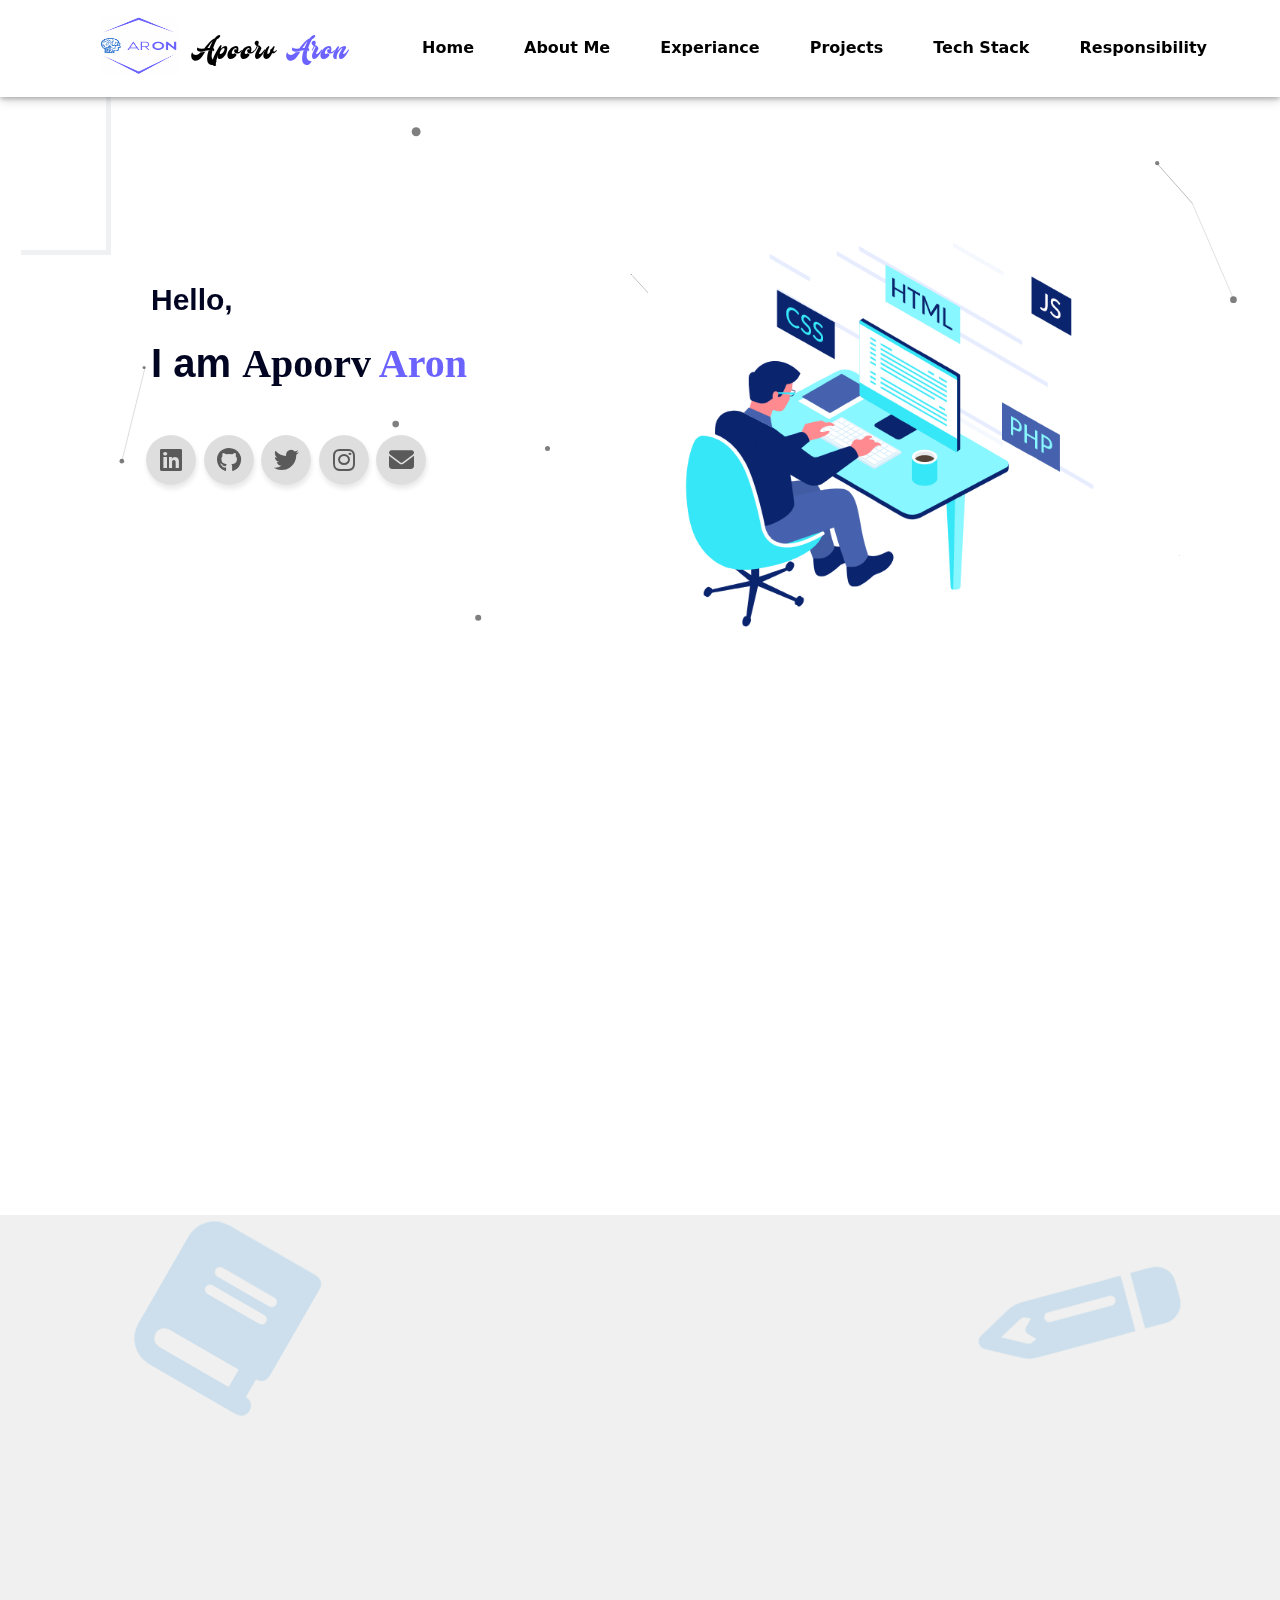
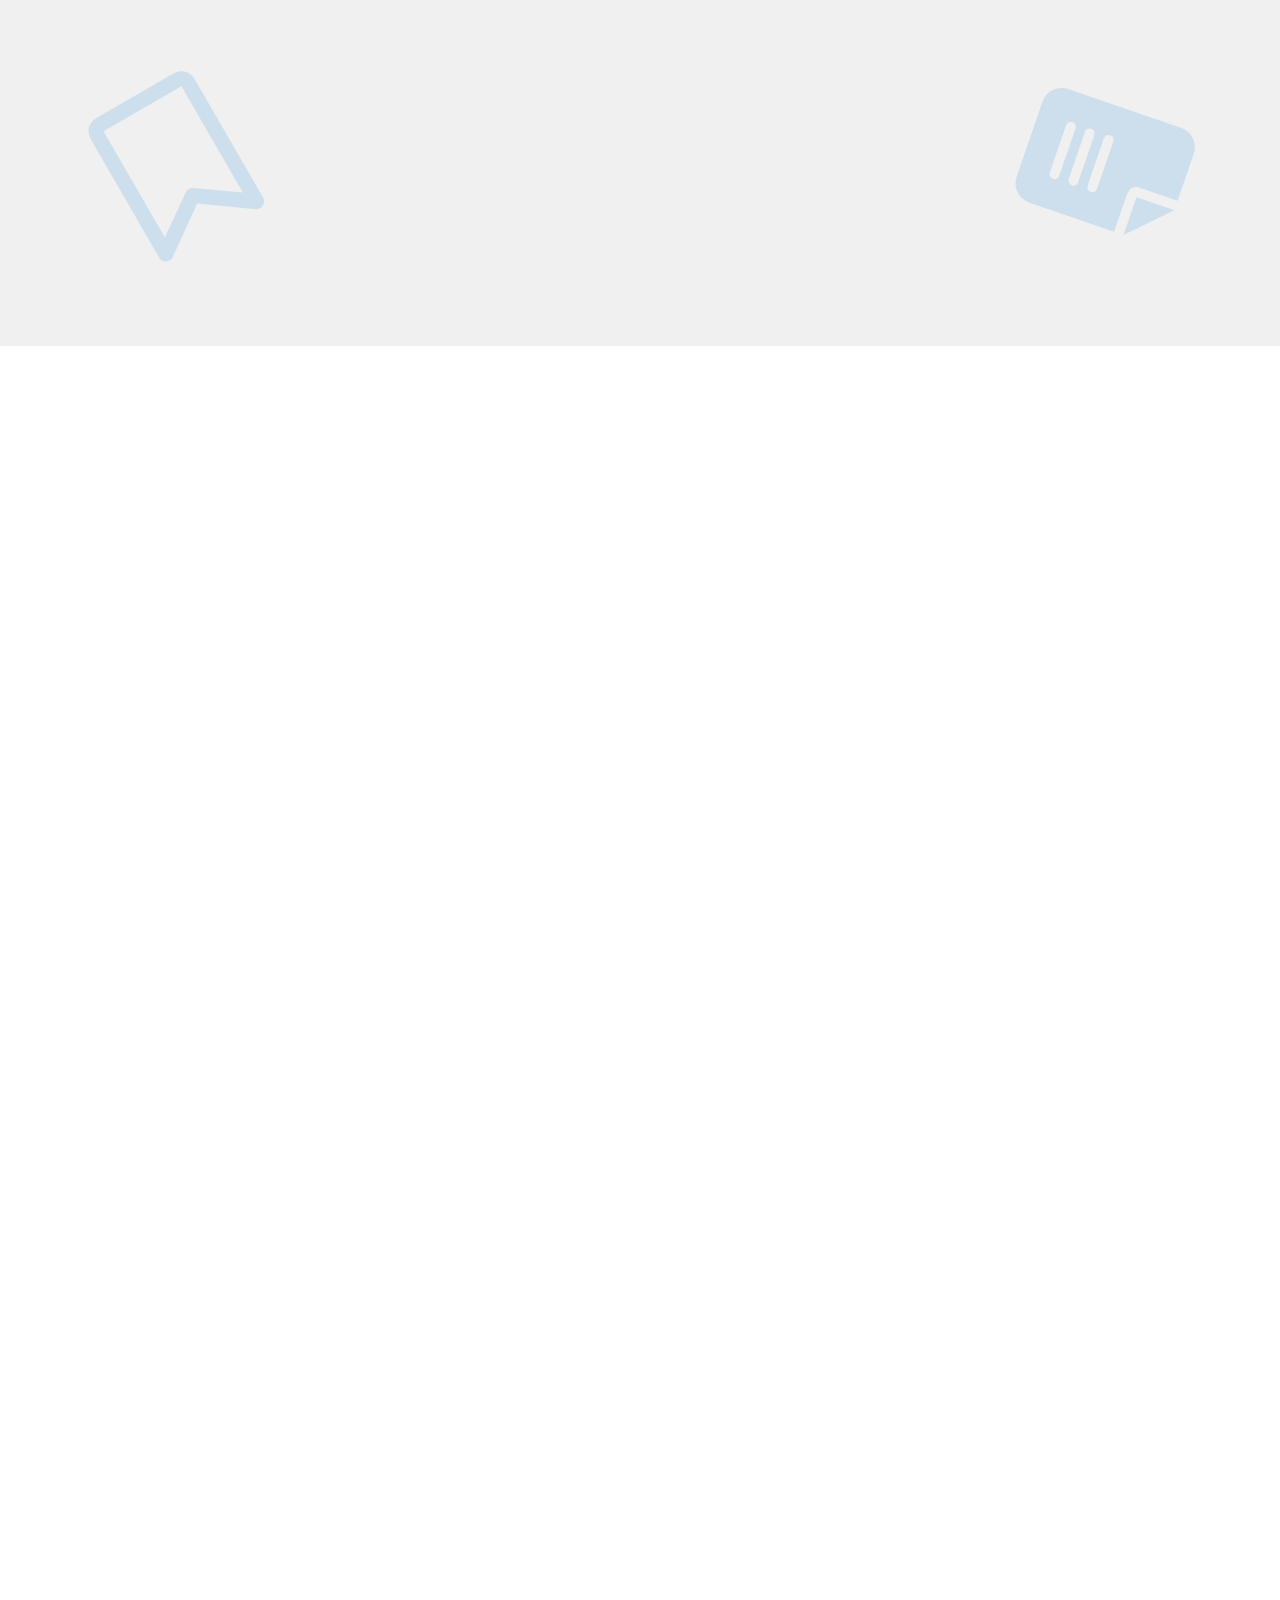
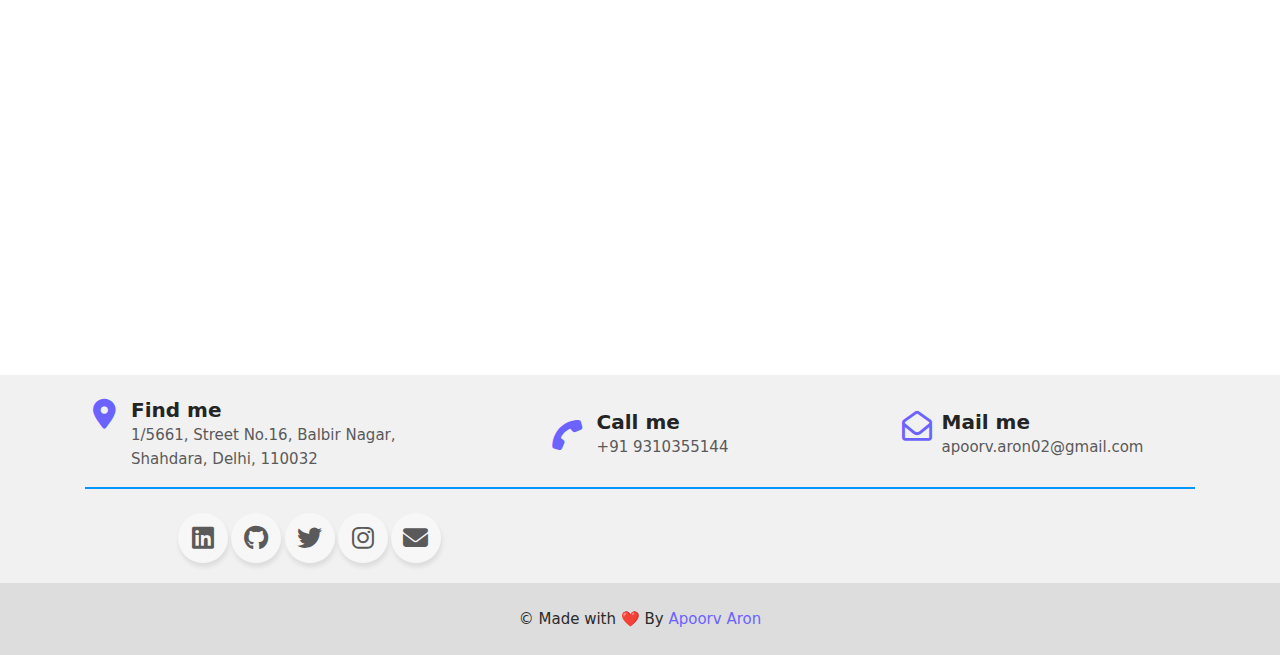
==== commit 79f61991: "splash screen half done" ====
--- a/me.html
+++ b/me.html
@@ -145,7 +145,7 @@
       >
         <ul class="navbar-nav ml-auto mr-5">
           <li class="nav-item">
-            <a class="nav_link active-navbar" id="home" href="./">Home</a>
+            <a class="nav_link active-navbar" id="home" href="./me.html">Home</a>
           </li>
           <li class="nav-item">
             <a class="nav-link" id="blogs" href="#about-me">About Me</a>
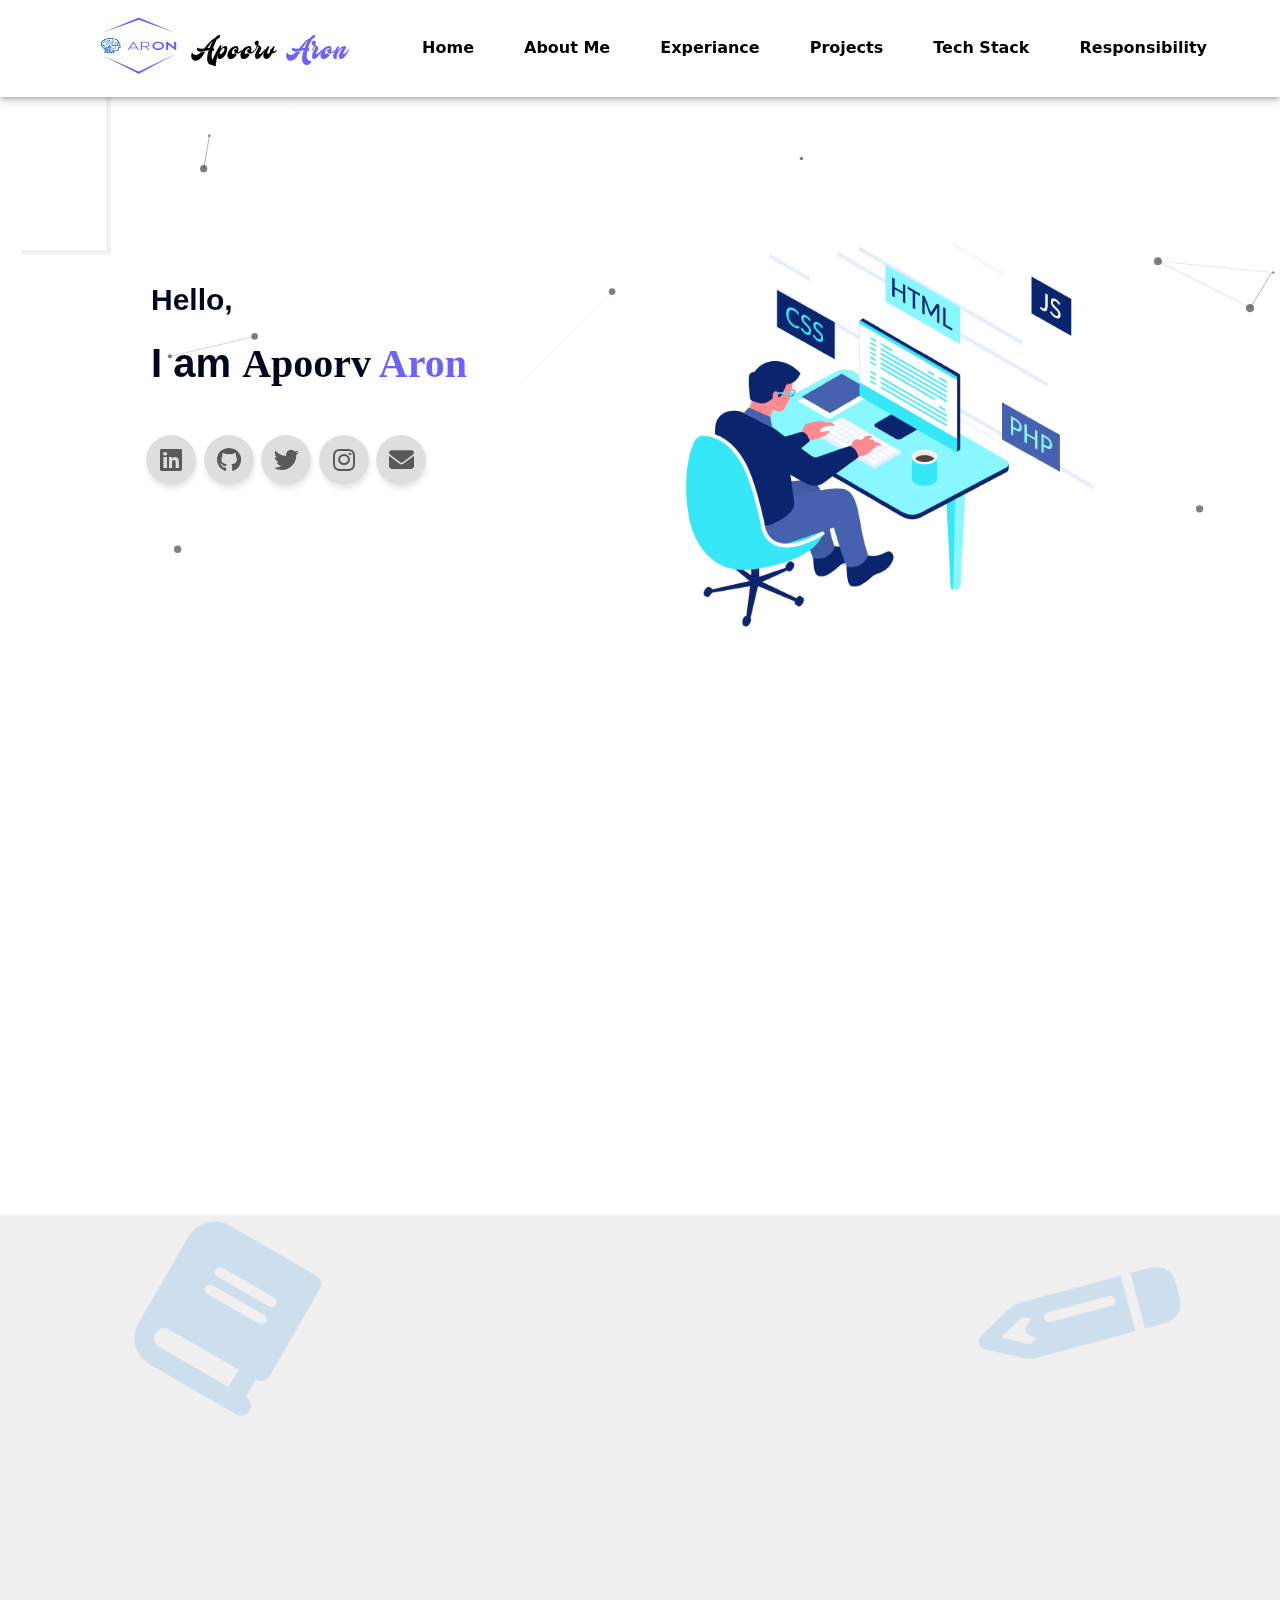
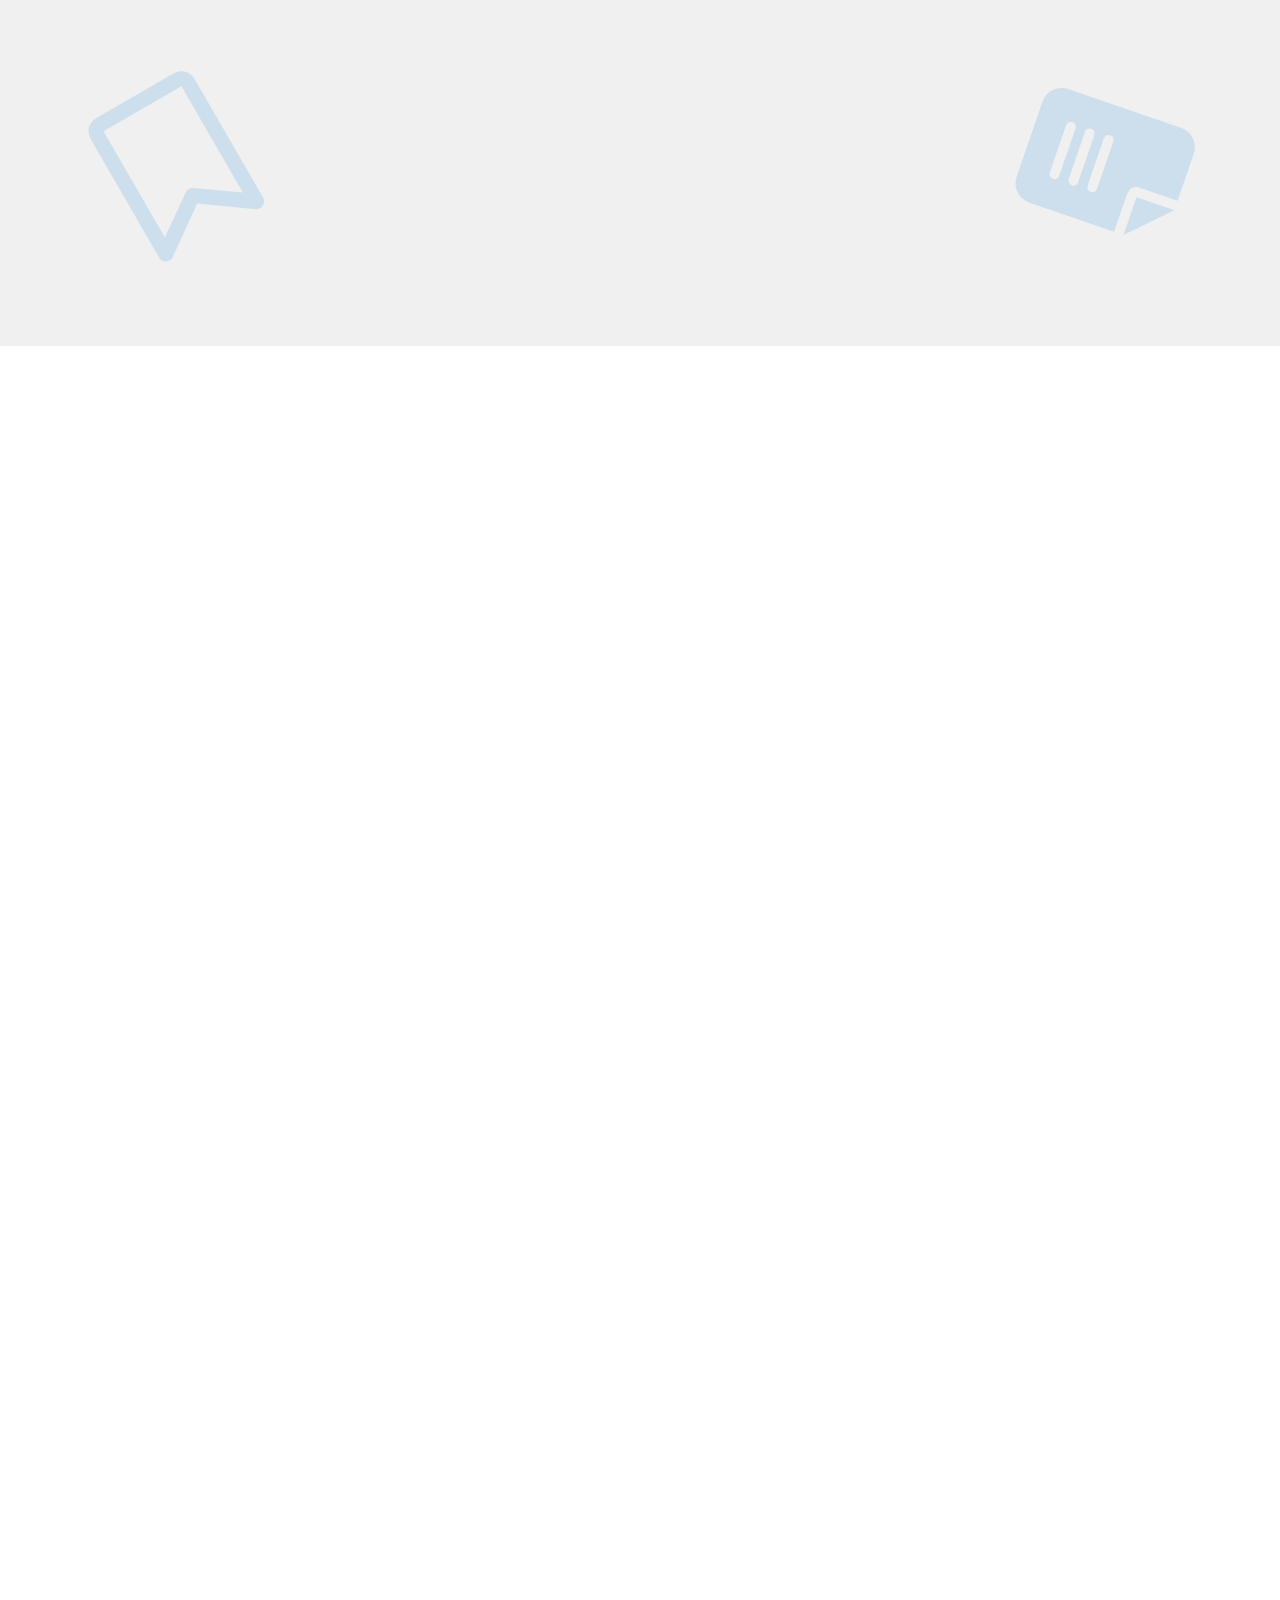
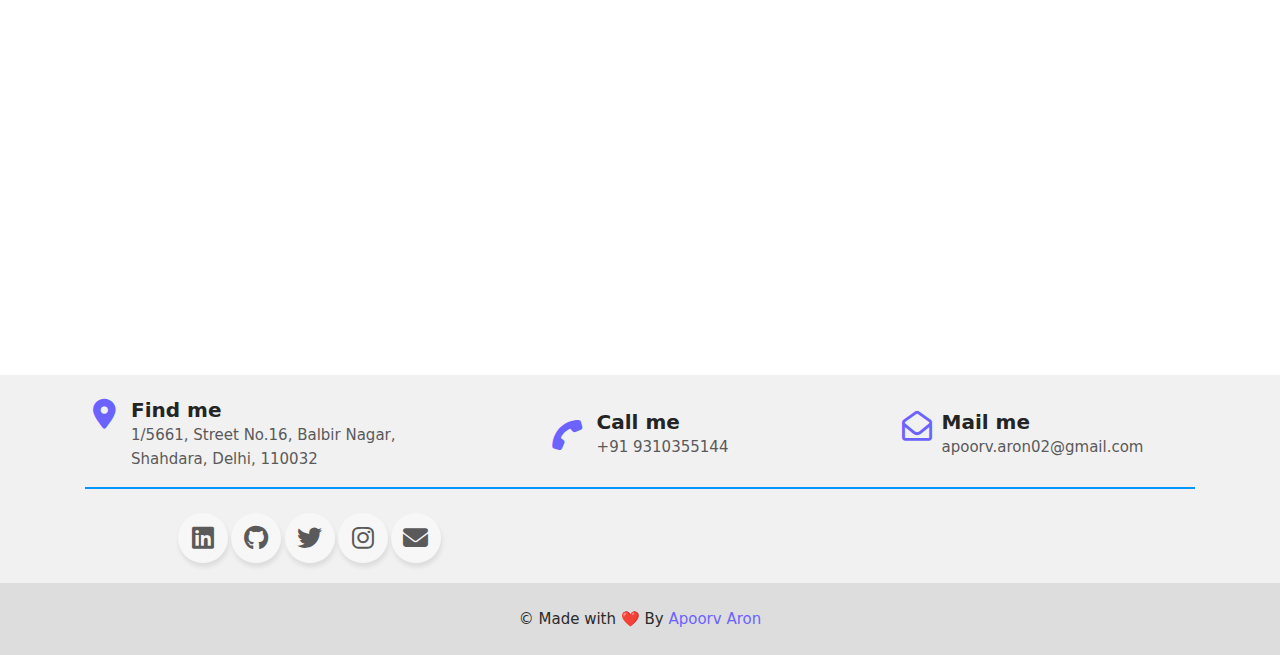
==== commit b528bb6f: "vertical image move" ====
--- a/me.html
+++ b/me.html
@@ -314,7 +314,7 @@
           class="grid-item grid-item--top image-container image-container--top fade-up fade-up--top"
         >
           <img
-            class="header-image header-image--top"
+            class="header-image header-image--top vert-move"
             src="./assets/images/gifs/gif--top.gif"
             alt="image"
           />
--- a/assets/css/newStyle.css
+++ b/assets/css/newStyle.css
@@ -3438,3 +3438,27 @@
 #techStack {
   padding-bottom: 5%;
 }
+img.vert-move {
+  -webkit-animation: mover 1s infinite alternate;
+  animation: mover 1s infinite alternate;
+}
+img.vert-move {
+  -webkit-animation: mover 1s infinite alternate;
+  animation: mover 1s infinite alternate;
+}
+@-webkit-keyframes mover {
+  0% {
+    transform: translateY(0);
+  }
+  100% {
+    transform: translateY(-10px);
+  }
+}
+@keyframes mover {
+  0% {
+    transform: translateY(0);
+  }
+  100% {
+    transform: translateY(-10px);
+  }
+}
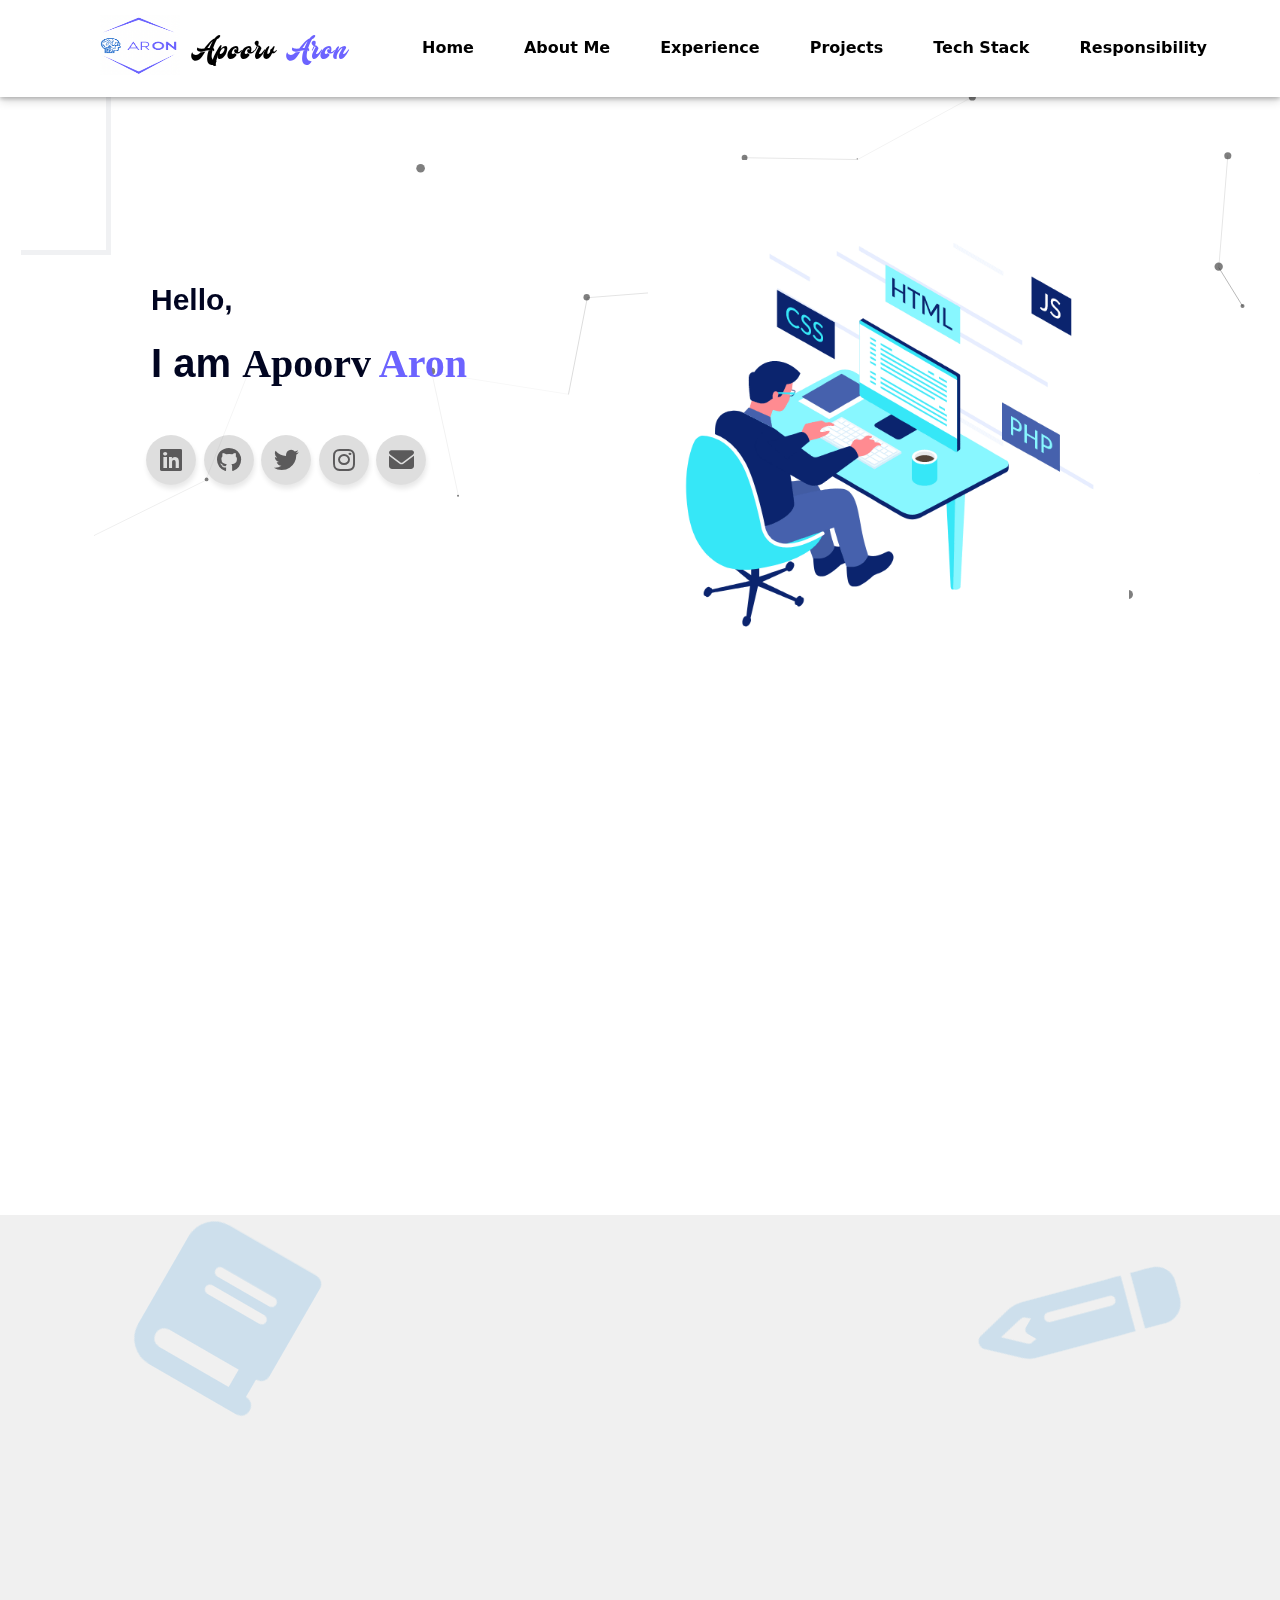
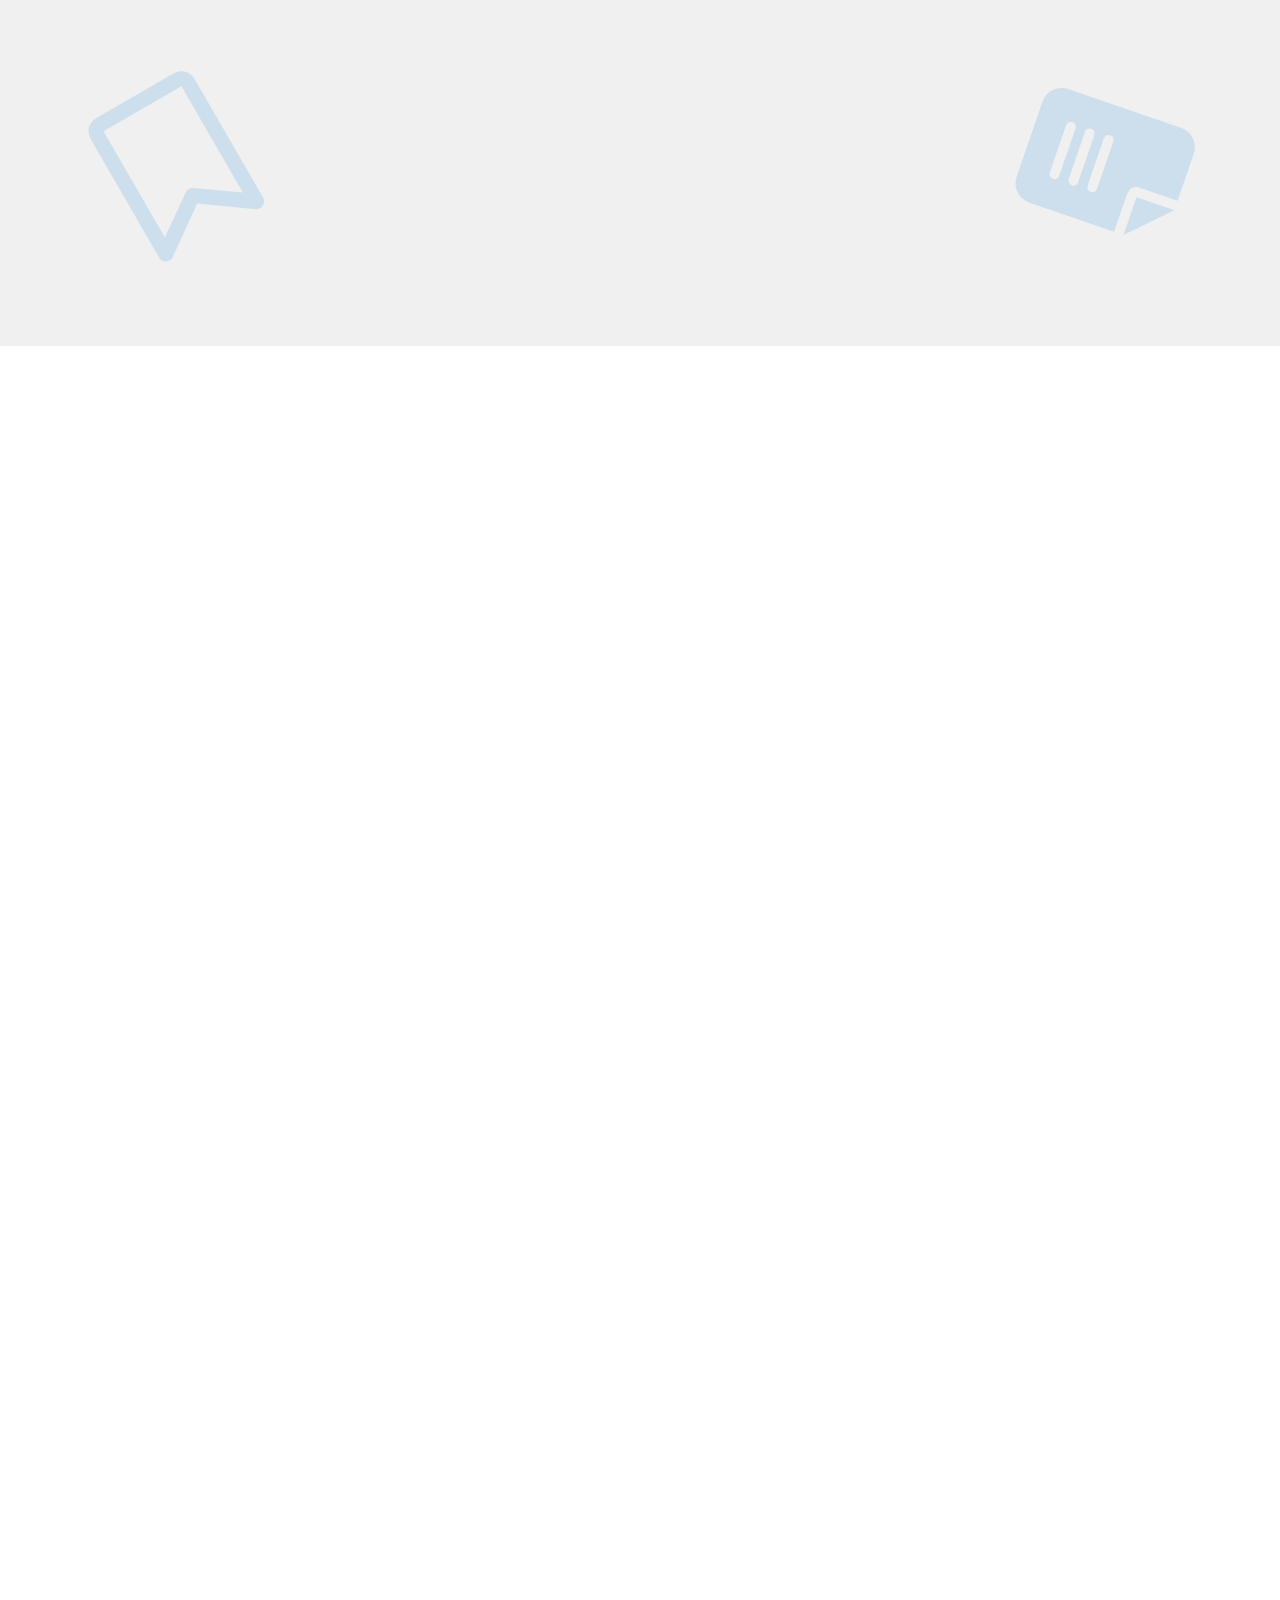
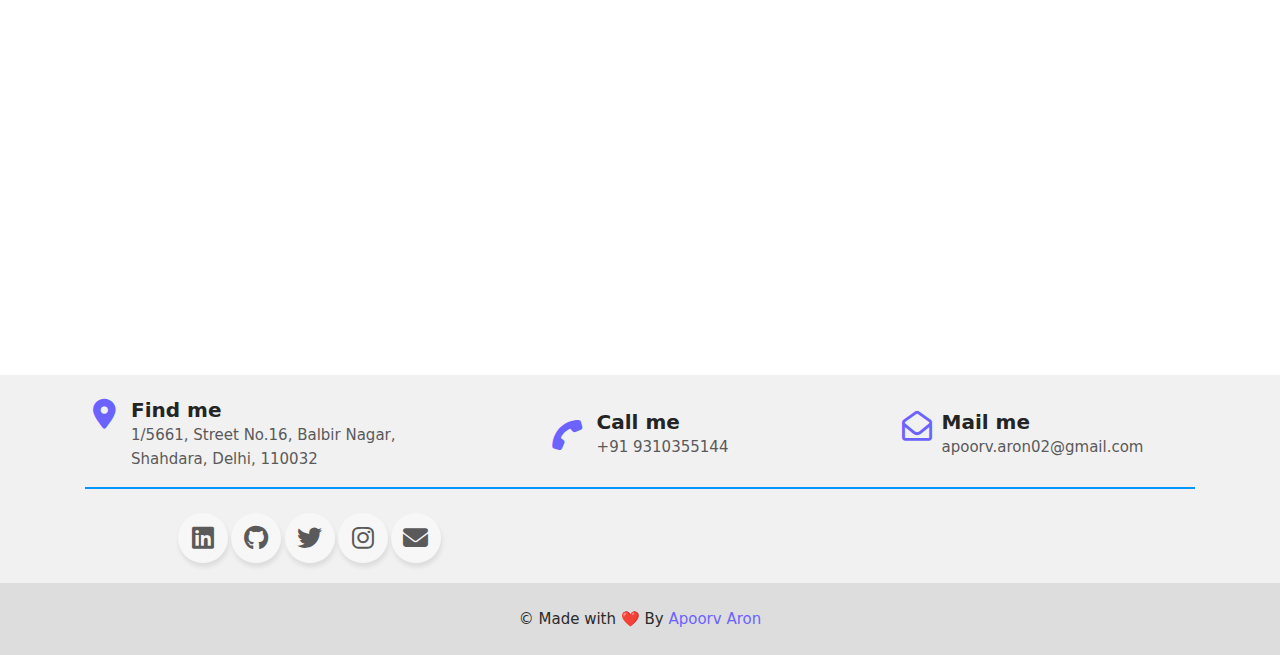
==== commit 4f118c92: "splash screen" ====
--- a/me.html
+++ b/me.html
@@ -145,13 +145,13 @@
       >
         <ul class="navbar-nav ml-auto mr-5">
           <li class="nav-item">
-            <a class="nav_link active-navbar" id="home" href="./me.html">Home</a>
+            <a class="nav_link active-navbar" id="home" href="#">Home</a>
           </li>
           <li class="nav-item">
             <a class="nav-link" id="blogs" href="#about-me">About Me</a>
           </li>
           <li class="nav-item">
-            <a class="nav-link" id="events" href="#experiance">Experiance</a>
+            <a class="nav-link" id="events" href="#experience">Experience</a>
           </li>
           <li class="nav-item">
             <a class="nav-link" id="clubs" href="#projects">Projects</a>
@@ -1280,6 +1280,7 @@
                 </div>
               </div>
             </div>
+            <br><br>
             <div class="col-xl-4 col-md-4 mb-30">
               <div class="single-cta justify-content-md-center">
                 <i class="fas fa-phone ro-nine my-auto"></i>
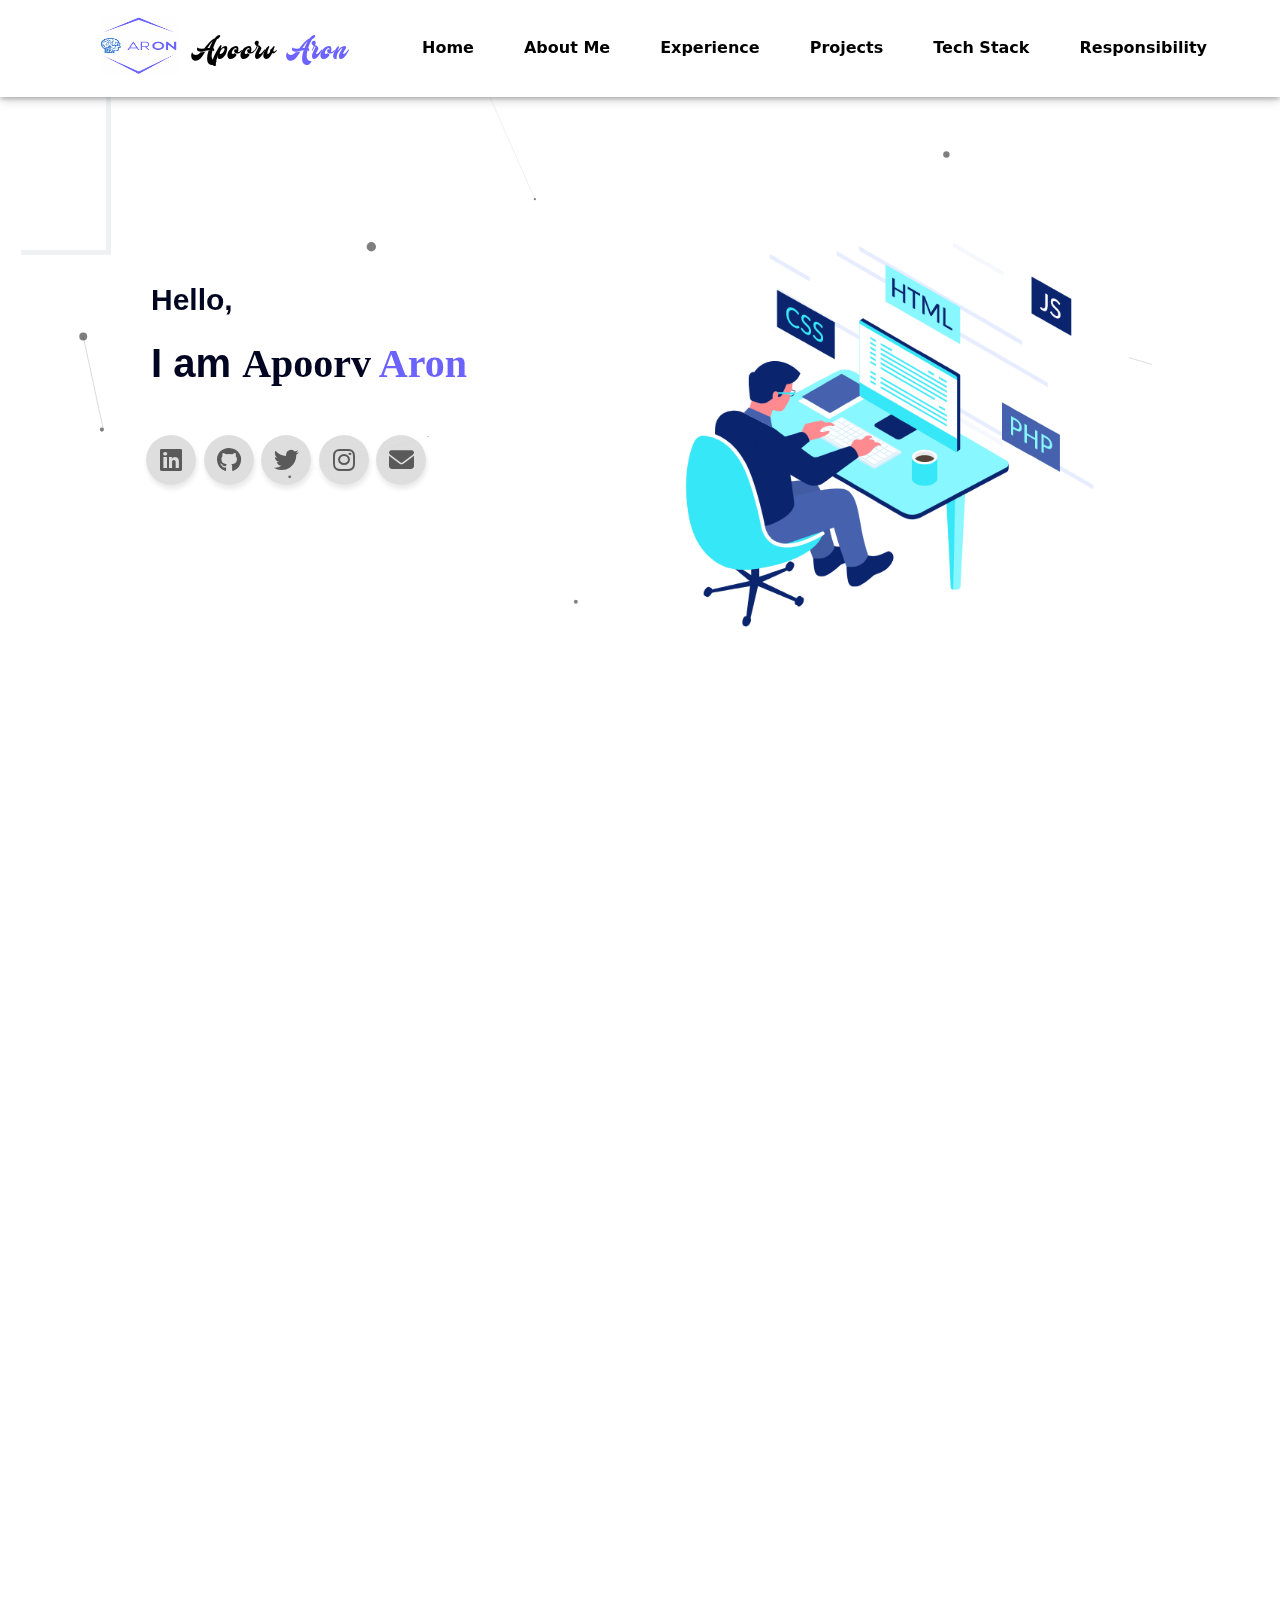
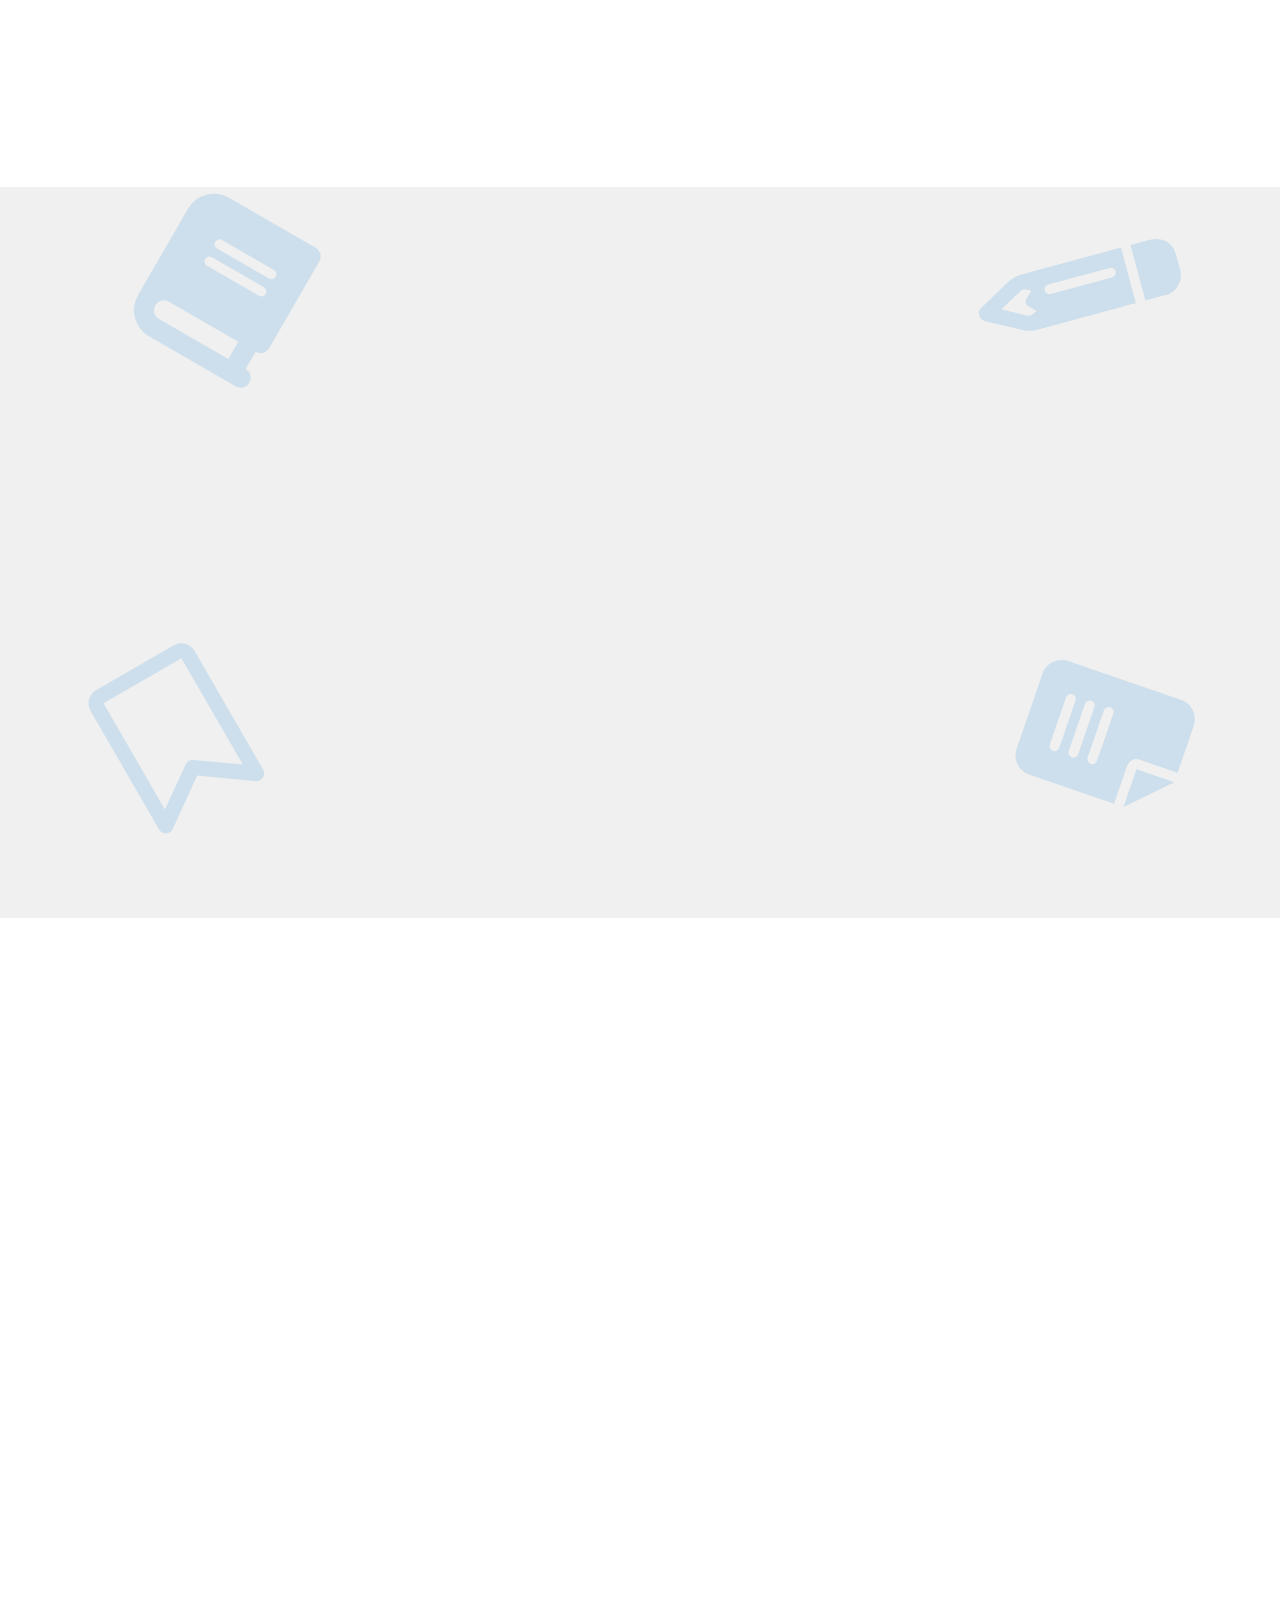
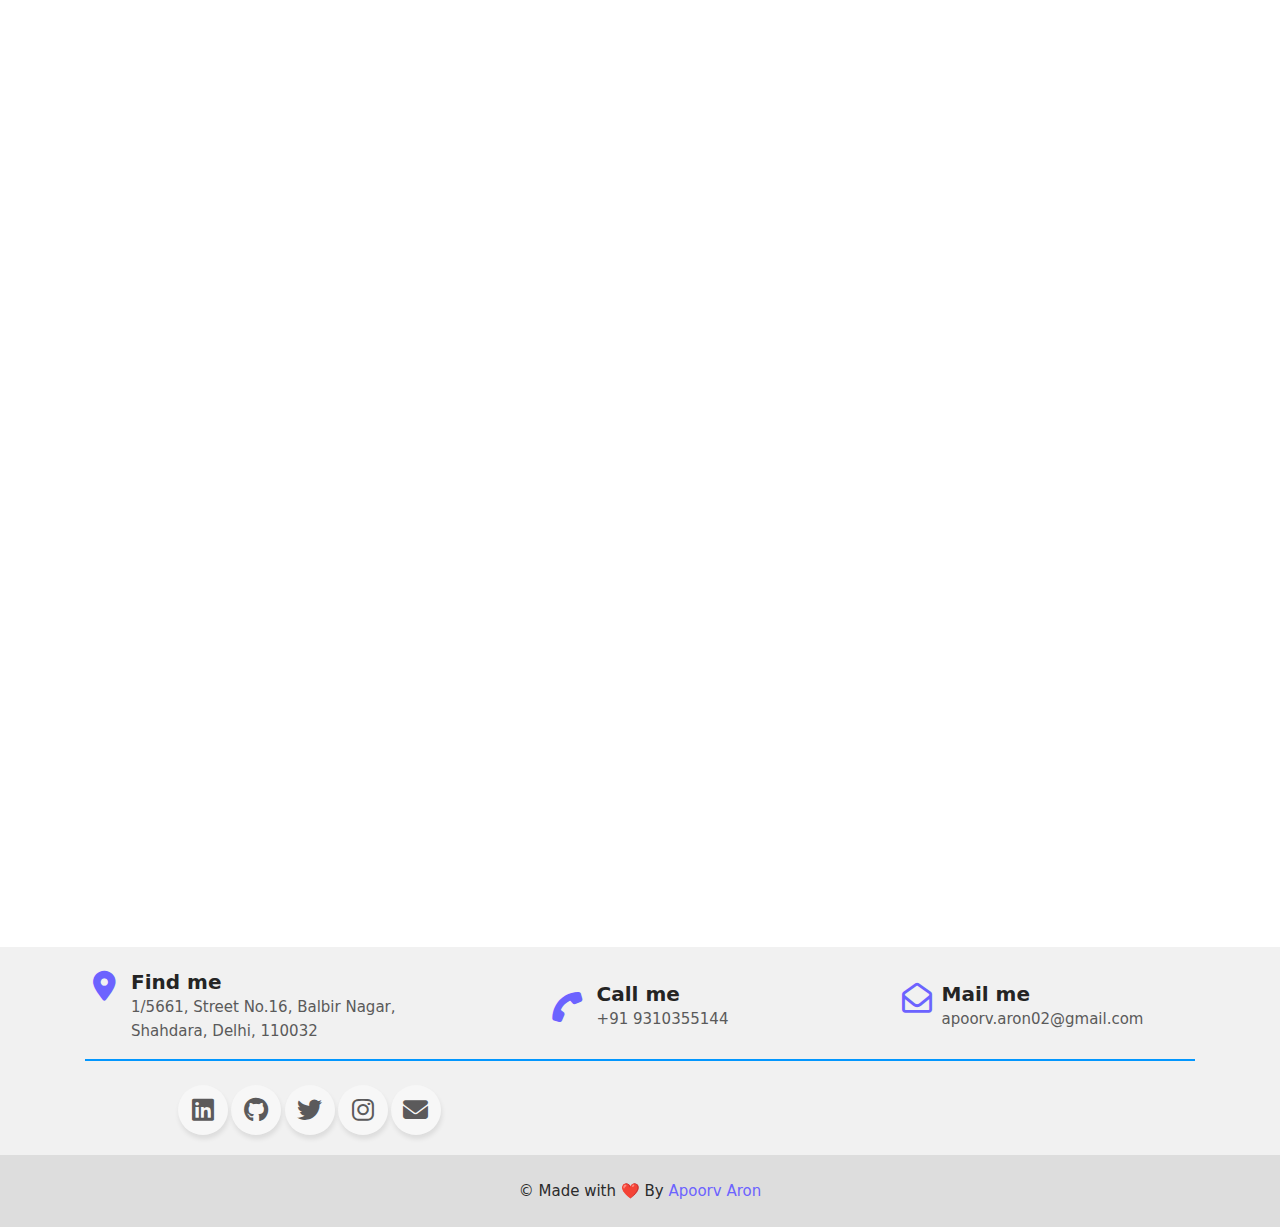
==== commit 94f63e10: "timeline added" ====
--- a/me.html
+++ b/me.html
@@ -390,6 +390,28 @@
     </div>
 
     <!-- end of about section -->
+
+    <!-- begin  Experience  -->
+    <div class="tag">
+    <h2 class="mb-2 display-4 mobile-head fw-bolder text-center" >
+      <span style="color:#6c63ff">Time</span>line
+    </h2>
+    <div class="container container--experience">
+
+      <ul class="timeline timeline--experience">
+        <li>
+          <h3 class="h3--experience">2001</h3>
+          <p>Lorem ipsum dolor sit amet, consectetur adipisicing elit, sed do eiusmod tempor incididunt ut labore et dolore magna aliqua.</p>
+        </li>
+        <li>
+          <h3 class="h3--experience">2002</h3>
+          <p>Ut enim ad minim veniam, quis nostrud exercitation ullamco laboris nisi ut aliquip ex ea commodo consequat. </p>
+        </li>
+      </ul>
+    </div>
+  </div>
+    
+    <!-- end  Experience  -->
     <!--***********************blog section***************************************** -->
     <section class="blogs" id="projects">
       <div class="blogs-sticker-holder">
--- a/assets/css/newStyle.css
+++ b/assets/css/newStyle.css
@@ -3462,3 +3462,81 @@
     transform: translateY(-10px);
   }
 }
+
+* {
+  margin: 0;
+  padding: 0;
+  box-sizing: border-box;
+}
+
+h3--experience {
+  font-family: sans-serif;
+}
+.container--experience {
+  max-width: 900px;
+  margin: 50px auto;
+}
+.timeline--experience {
+  position: relative;
+  display: flex;
+  flex-direction: column;
+  list-style: none;
+  padding-top: 20px;
+  padding-bottom: 20px;
+}
+/* the timeline's center vertical line */
+.timeline--experience:before {
+  content: "";
+  position: absolute;
+  top: 0;
+  bottom: 0;
+  left: 50%;
+  width: 1px;
+  background-color: #ccc;
+}
+.timeline--experience li {
+  border-top: 1px solid #ccc;
+  position: relative;
+  width: 50%;
+  min-height: 100px;
+  margin-bottom: 20px;
+  padding: 20px 40px;
+  text-align: right;
+  transition: 0.3s;
+  opacity: 0;
+  transform: translateX(-10%);
+}
+/* the rounded mark on each timeline item */
+.timeline--experience li:before {
+  content: "";
+  width: 10px;
+  height: 10px;
+  position: absolute;
+  top: 0;
+  right: 0;
+  background: #ccc;
+  border-radius: 50%;
+  box-sizing: border-box;
+  transform: translate(50%, -50%);
+}
+.timeline--experience h3--experience {
+  font-size: 28px;
+  margin-bottom: 10px;
+}
+.timeline--experience p--experience {
+  font-size: 20px;
+  line-height: 28px;
+}
+.timeline--experience li:nth-child(2n) {
+  align-self: flex-end;
+  text-align: left;
+  transform: translateX(10%);
+}
+.timeline--experience li:nth-child(2n):before {
+  left: 0;
+  transform: translate(-50%, -50%);
+}
+.timeline--experience li.visible {
+  opacity: 1;
+  transform: translateX(0);
+}
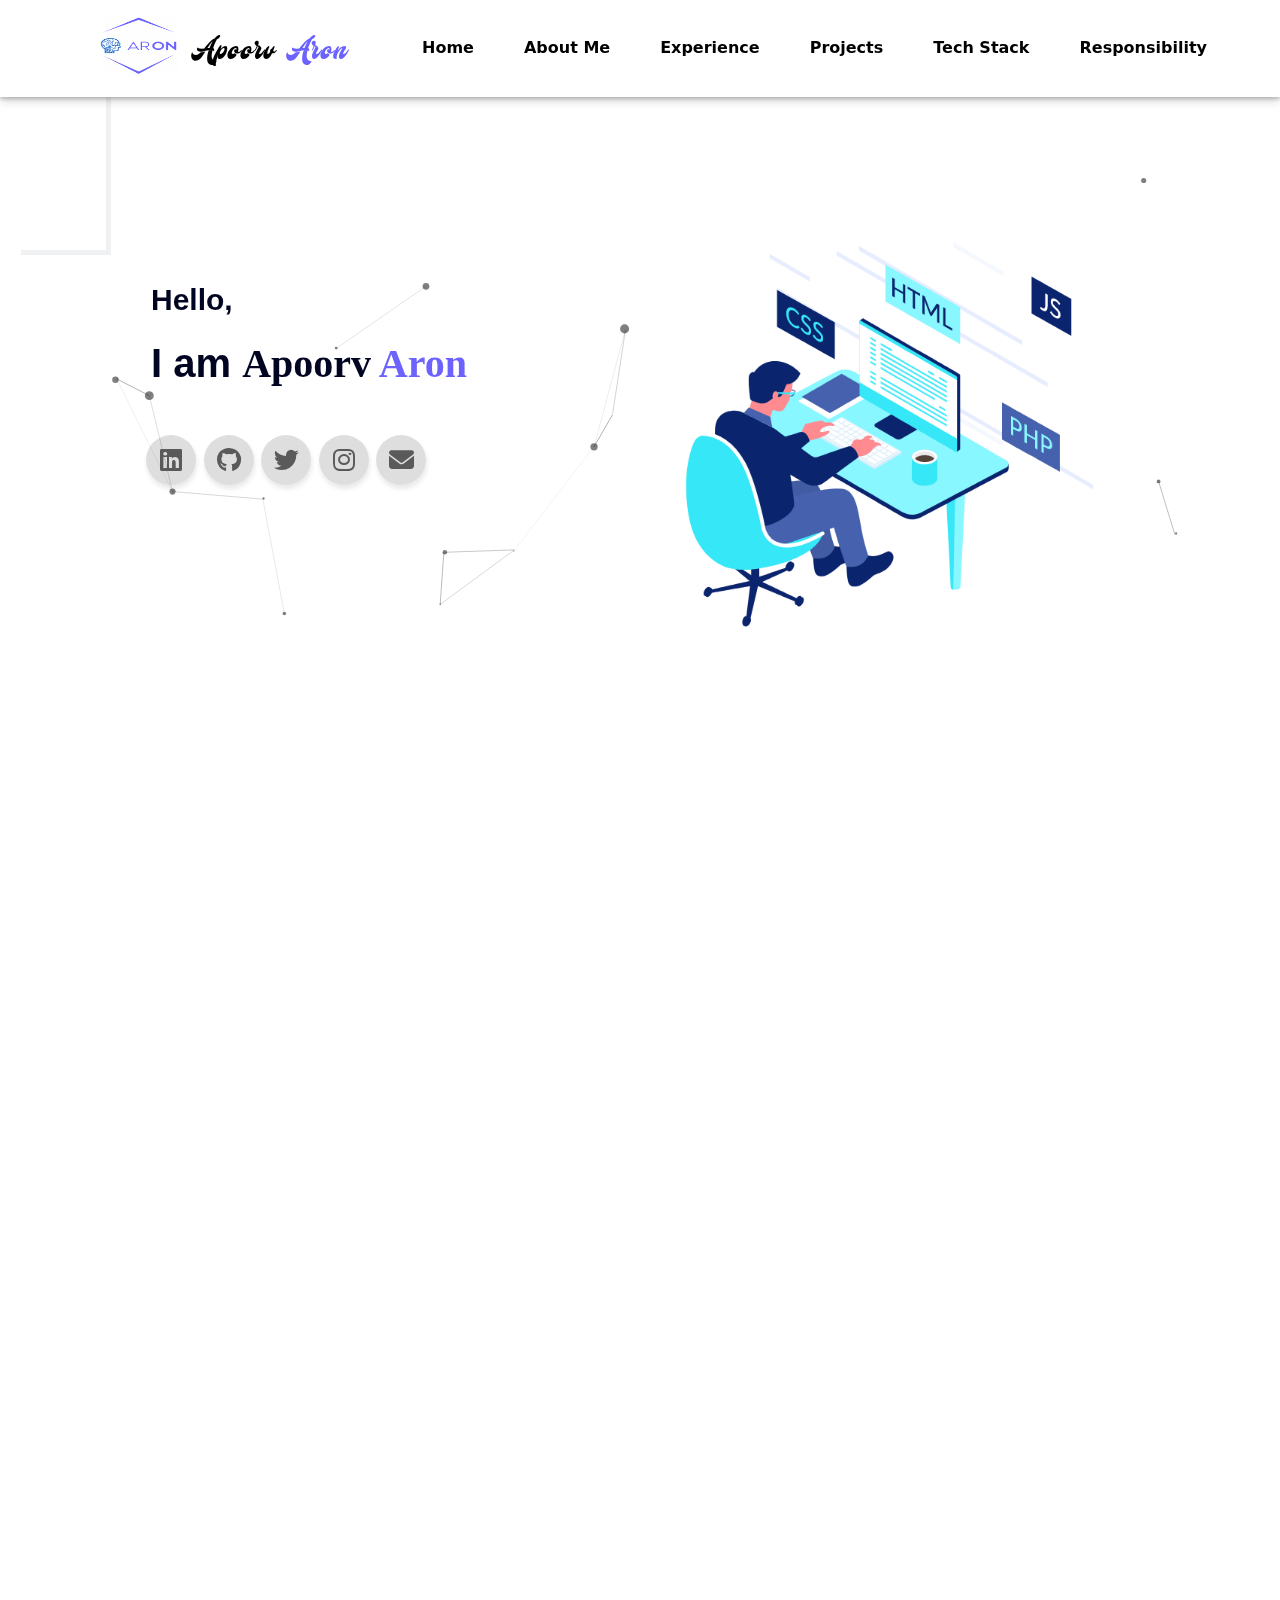
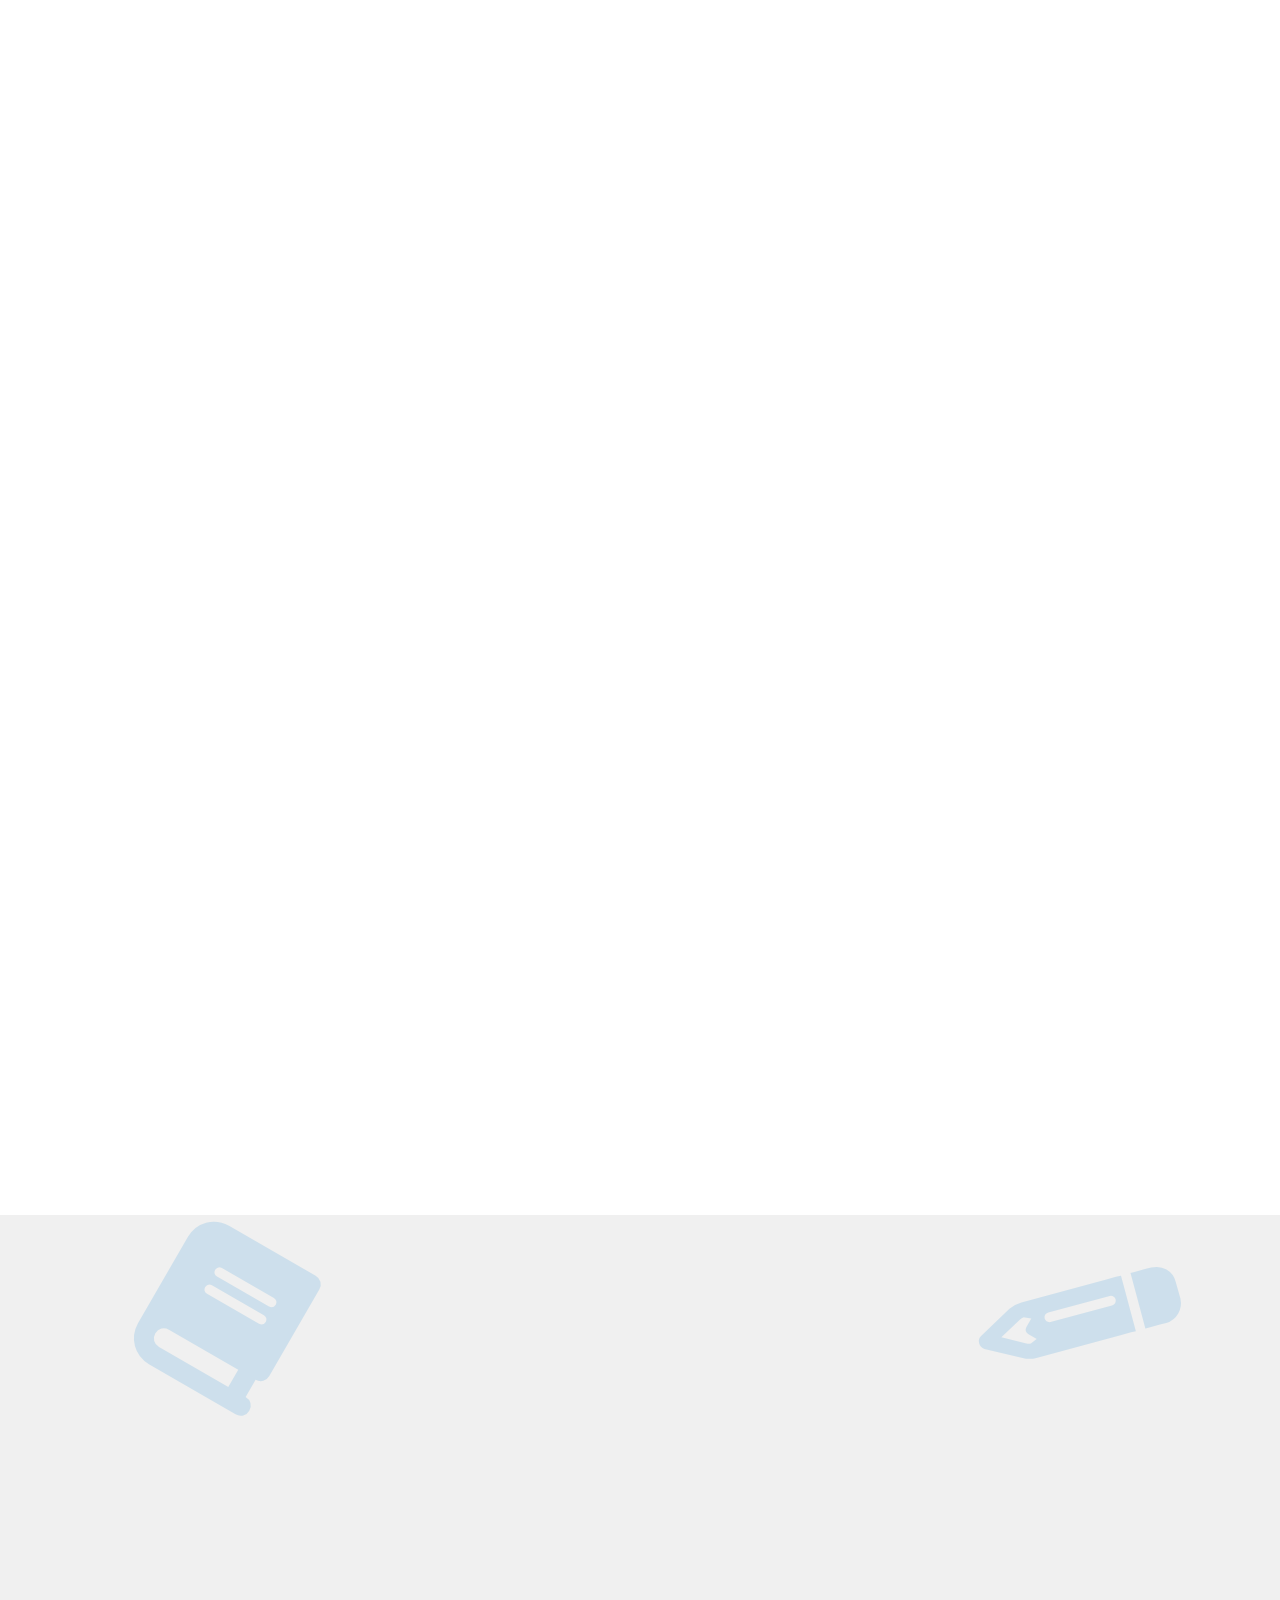
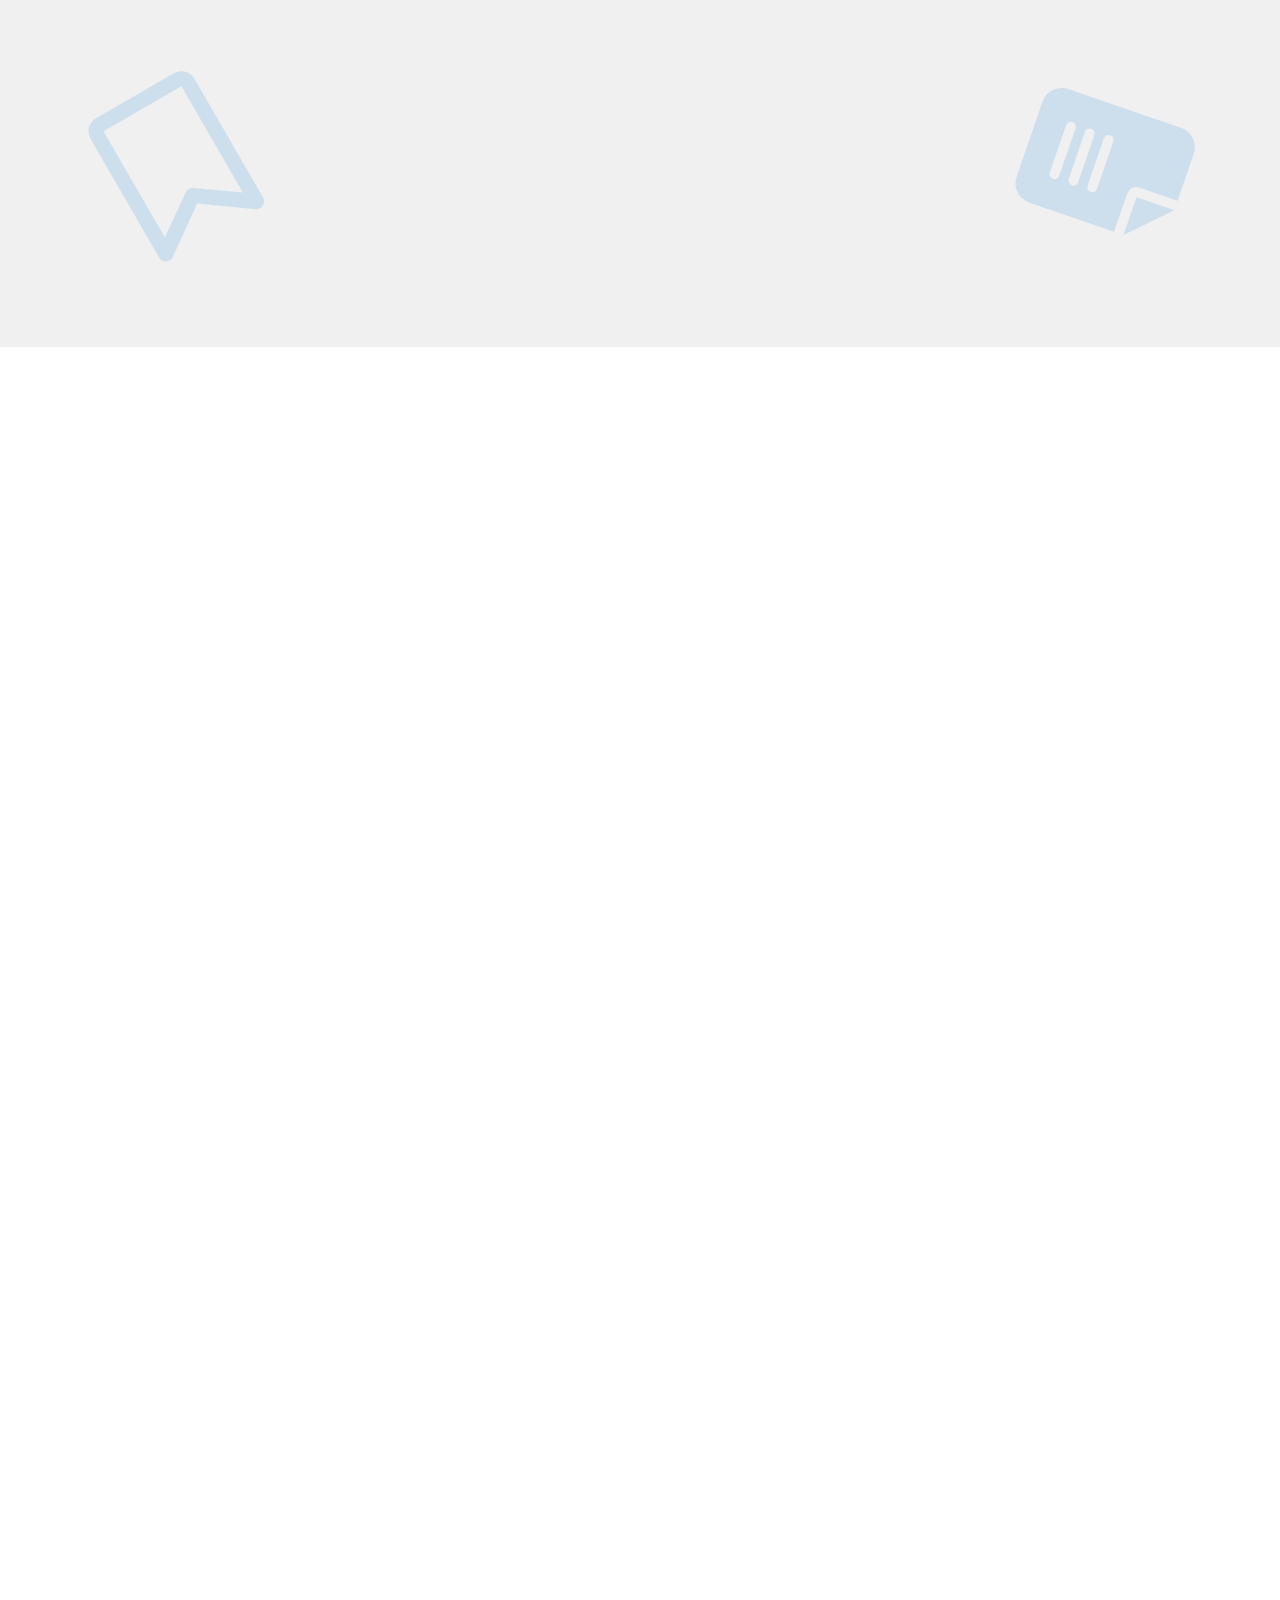
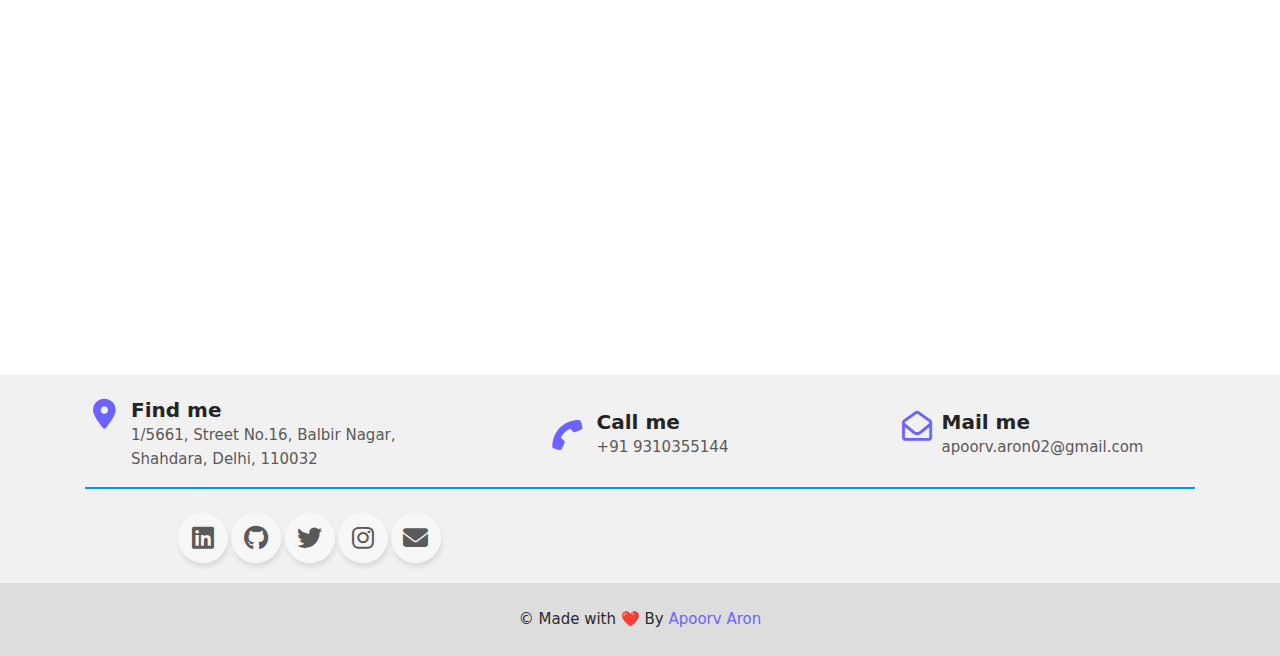
==== commit 54622db8: "timeline added" ====
--- a/me.html
+++ b/me.html
@@ -400,8 +400,34 @@
 
       <ul class="timeline timeline--experience">
         <li>
-          <h3 class="h3--experience">2001</h3>
-          <p>Lorem ipsum dolor sit amet, consectetur adipisicing elit, sed do eiusmod tempor incididunt ut labore et dolore magna aliqua.</p>
+          <h5 class="h3--experience">Navin Bharti Senior Secondary School</h5>
+          <p><i class="fa fa-map-marker" aria-hidden="true"></i>&nbsp;Delhi, India &nbsp;&nbsp;&nbsp;&nbsp;<i class="fa fa-calendar" aria-hidden="true"></i>&nbsp;March 2020</p>
+          <p></p>
+          <p>I Completed my Secondary Education (CBSE) in 2020 and scored 95.4%.</p>
+        </li>
+        <li>
+          <h5 class="h3--experience">University School of Information, Communication & Technology, GGSIPU</h5>
+          <p><i class="fa fa-map-marker" aria-hidden="true"></i>&nbsp;Delhi, India &nbsp;&nbsp;&nbsp;&nbsp;<i class="fa fa-calendar" aria-hidden="true"></i>&nbsp;Dec 2020–July 2024</p>
+          <p></p>
+          <p>I am currently in 3rd year, pursuing B.Tech in Information Technology (IT) and my current GPA is (9.37).</p>
+        </li>
+        <li>
+          <h5 class="h3--experience">MENTORSHIP, BUDDY PROGRAM</h5>
+          <p><i class="fa fa-map-marker" aria-hidden="true"></i>&nbsp;Delhi, India &nbsp;&nbsp;&nbsp;&nbsp;<i class="fa fa-calendar" aria-hidden="true"></i>&nbsp;May2021–Ongoing</p>
+          <p></p>
+          <p>I am currently in 3rd year, pursuing B.Tech in Information Technology (IT) and my current GPA is (9.37).</p>
+        </li>
+        <li>
+          <h3 class="h3--experience">2002</h3>
+          <p>Ut enim ad minim veniam, quis nostrud exercitation ullamco laboris nisi ut aliquip ex ea commodo consequat. </p>
+        </li>
+        <li>
+          <h3 class="h3--experience">2002</h3>
+          <p>Ut enim ad minim veniam, quis nostrud exercitation ullamco laboris nisi ut aliquip ex ea commodo consequat. </p>
+        </li>
+        <li>
+          <h3 class="h3--experience">2002</h3>
+          <p>Ut enim ad minim veniam, quis nostrud exercitation ullamco laboris nisi ut aliquip ex ea commodo consequat. </p>
         </li>
         <li>
           <h3 class="h3--experience">2002</h3>
--- a/assets/css/newStyle.css
+++ b/assets/css/newStyle.css
@@ -3520,7 +3520,7 @@
   transform: translate(50%, -50%);
 }
 .timeline--experience h3--experience {
-  font-size: 28px;
+  font-size: 20px;
   margin-bottom: 10px;
 }
 .timeline--experience p--experience {
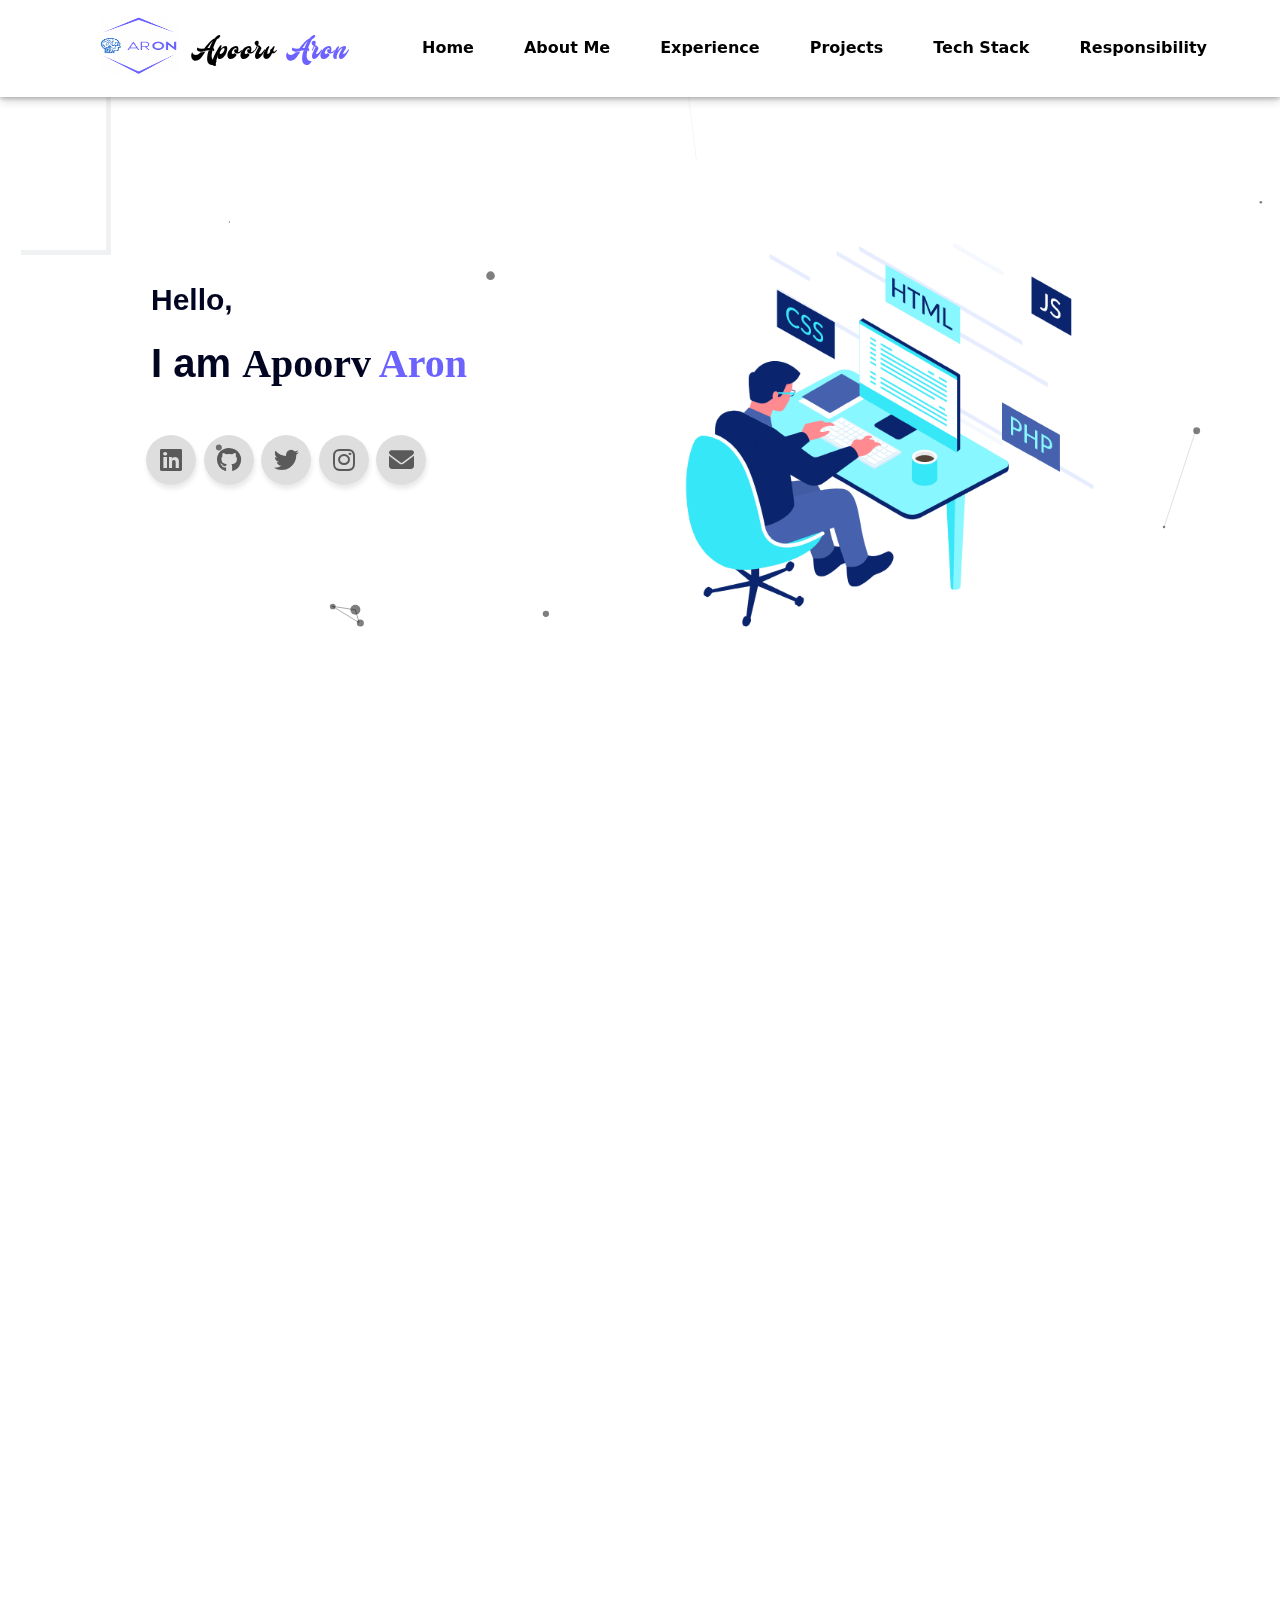
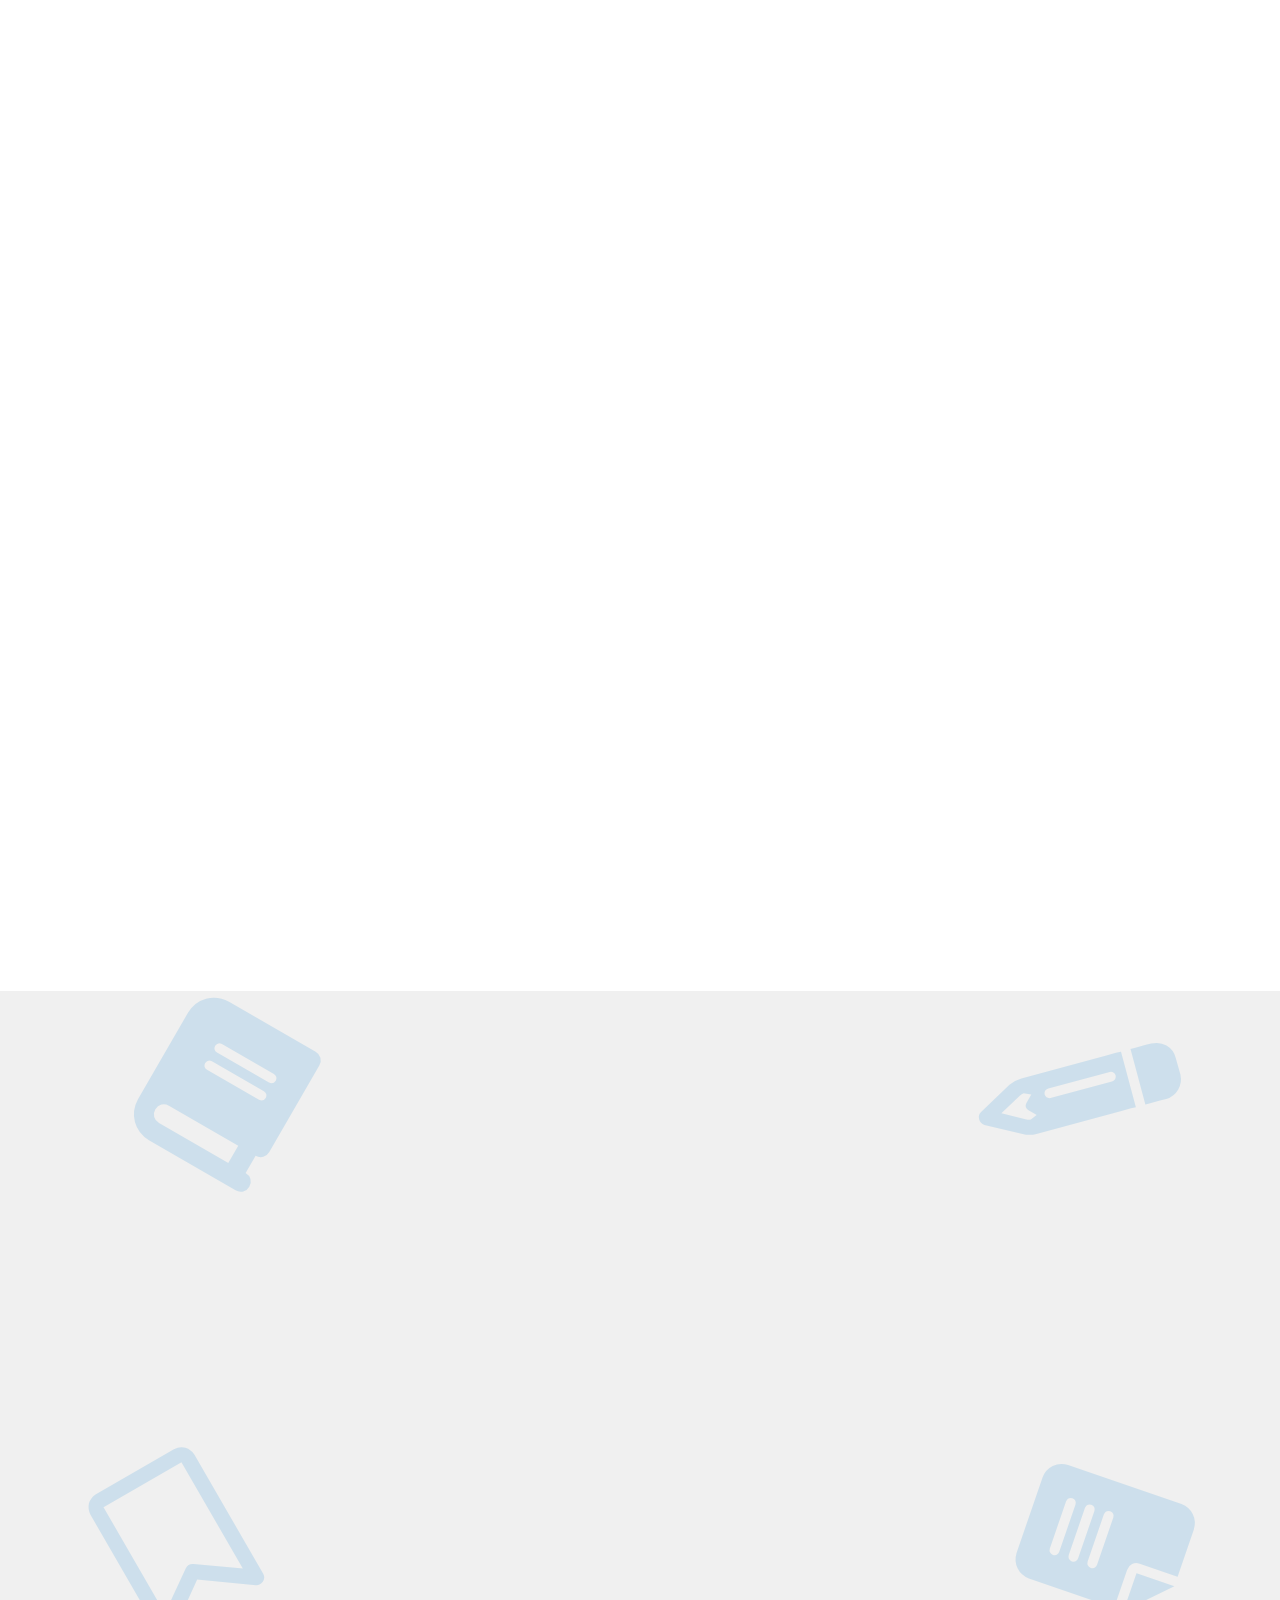
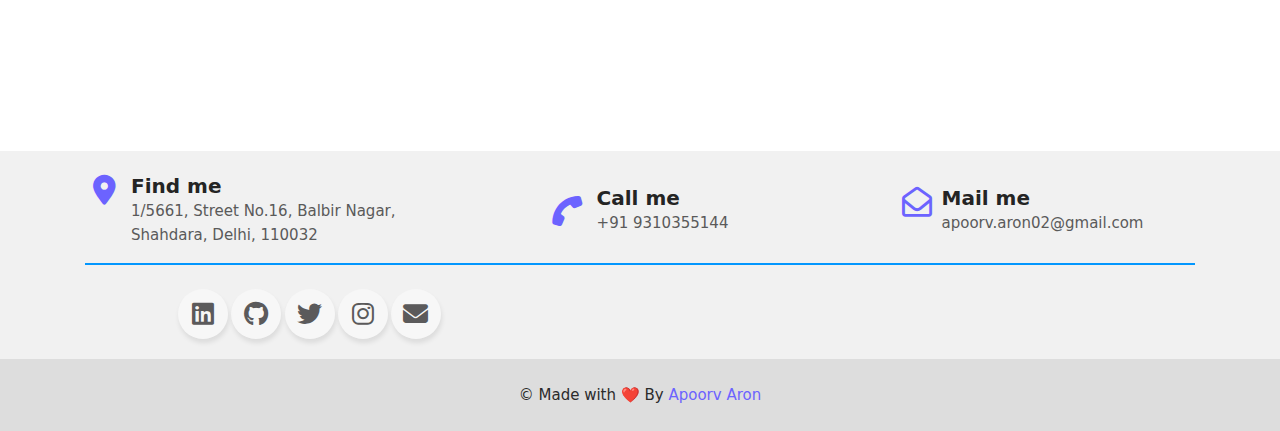
==== commit c46d2b68: "timeline added" ====
--- a/me.html
+++ b/me.html
@@ -413,27 +413,25 @@
         </li>
         <li>
           <h5 class="h3--experience">MENTORSHIP, BUDDY PROGRAM</h5>
-          <p><i class="fa fa-map-marker" aria-hidden="true"></i>&nbsp;Delhi, India &nbsp;&nbsp;&nbsp;&nbsp;<i class="fa fa-calendar" aria-hidden="true"></i>&nbsp;May2021–Ongoing</p>
+          <p><i class="fa fa-map-marker" aria-hidden="true"></i>&nbsp;Delhi, India &nbsp;&nbsp;&nbsp;&nbsp;<i class="fa fa-calendar" aria-hidden="true"></i>&nbsp;May 2021 – Ongoing</p>
           <p></p>
-          <p>I am currently in 3rd year, pursuing B.Tech in Information Technology (IT) and my current GPA is (9.37).</p>
+          <p>Mentoring around 15+ students who are interested in the field of Web Development.</p>
         </li>
         <li>
-          <h3 class="h3--experience">2002</h3>
-          <p>Ut enim ad minim veniam, quis nostrud exercitation ullamco laboris nisi ut aliquip ex ea commodo consequat. </p>
+          <h5 class="h3--experience">FULL STACK DEVELOPER</h5>
+          <h5>GGSIPU USS ACM</h5>
+          <p><i class="fa fa-map-marker" aria-hidden="true"></i>&nbsp;Delhi, India &nbsp;&nbsp;&nbsp;&nbsp;<i class="fa fa-calendar" aria-hidden="true"></i>&nbsp;June 2021 - Ongoing</p>
+          <p></p>
+          <p>Revamping <span> <a class="webingo--experience" href="usict.acm.org" >usict.acm.org</a> </span> that has lead to an achievement of being an International Outstanding Website has created.</p>
         </li>
         <li>
-          <h3 class="h3--experience">2002</h3>
-          <p>Ut enim ad minim veniam, quis nostrud exercitation ullamco laboris nisi ut aliquip ex ea commodo consequat. </p>
+          <h5 class="h3--experience">FULL STACK WEB DEVELOPER</h5>
+          <h5>Intern <a class="webingo--experience"  target="_blank" href="https://webingo.in/"> @Webingo</a> </h5>
+          <p><i class="fa fa-map-marker" aria-hidden="true"></i>&nbsp;Work From Home &nbsp;&nbsp;&nbsp;&nbsp;<i class="fa fa-calendar" aria-hidden="true"></i>&nbsp;Aug 2022 - Ongoing</p>
+          <p></p>
+          <p>Made live websites from scratch and connected them to database successfully.</p>
         </li>
-        <li>
-          <h3 class="h3--experience">2002</h3>
-          <p>Ut enim ad minim veniam, quis nostrud exercitation ullamco laboris nisi ut aliquip ex ea commodo consequat. </p>
-        </li>
-        <li>
-          <h3 class="h3--experience">2002</h3>
-          <p>Ut enim ad minim veniam, quis nostrud exercitation ullamco laboris nisi ut aliquip ex ea commodo consequat. </p>
-        </li>
-      </ul>
+       
     </div>
   </div>
     
--- a/assets/css/newStyle.css
+++ b/assets/css/newStyle.css
@@ -3469,8 +3469,17 @@
   box-sizing: border-box;
 }
 
-h3--experience {
+.h3--experience {
   font-family: sans-serif;
+  color: #6c63ff;
+  font-weight: bold;
+}
+.webingo--experience {
+  color: #6c63ff;
+  text-decoration: none;
+}
+.webingo--experience:hover {
+  color: #6c63ff;
 }
 .container--experience {
   max-width: 900px;
